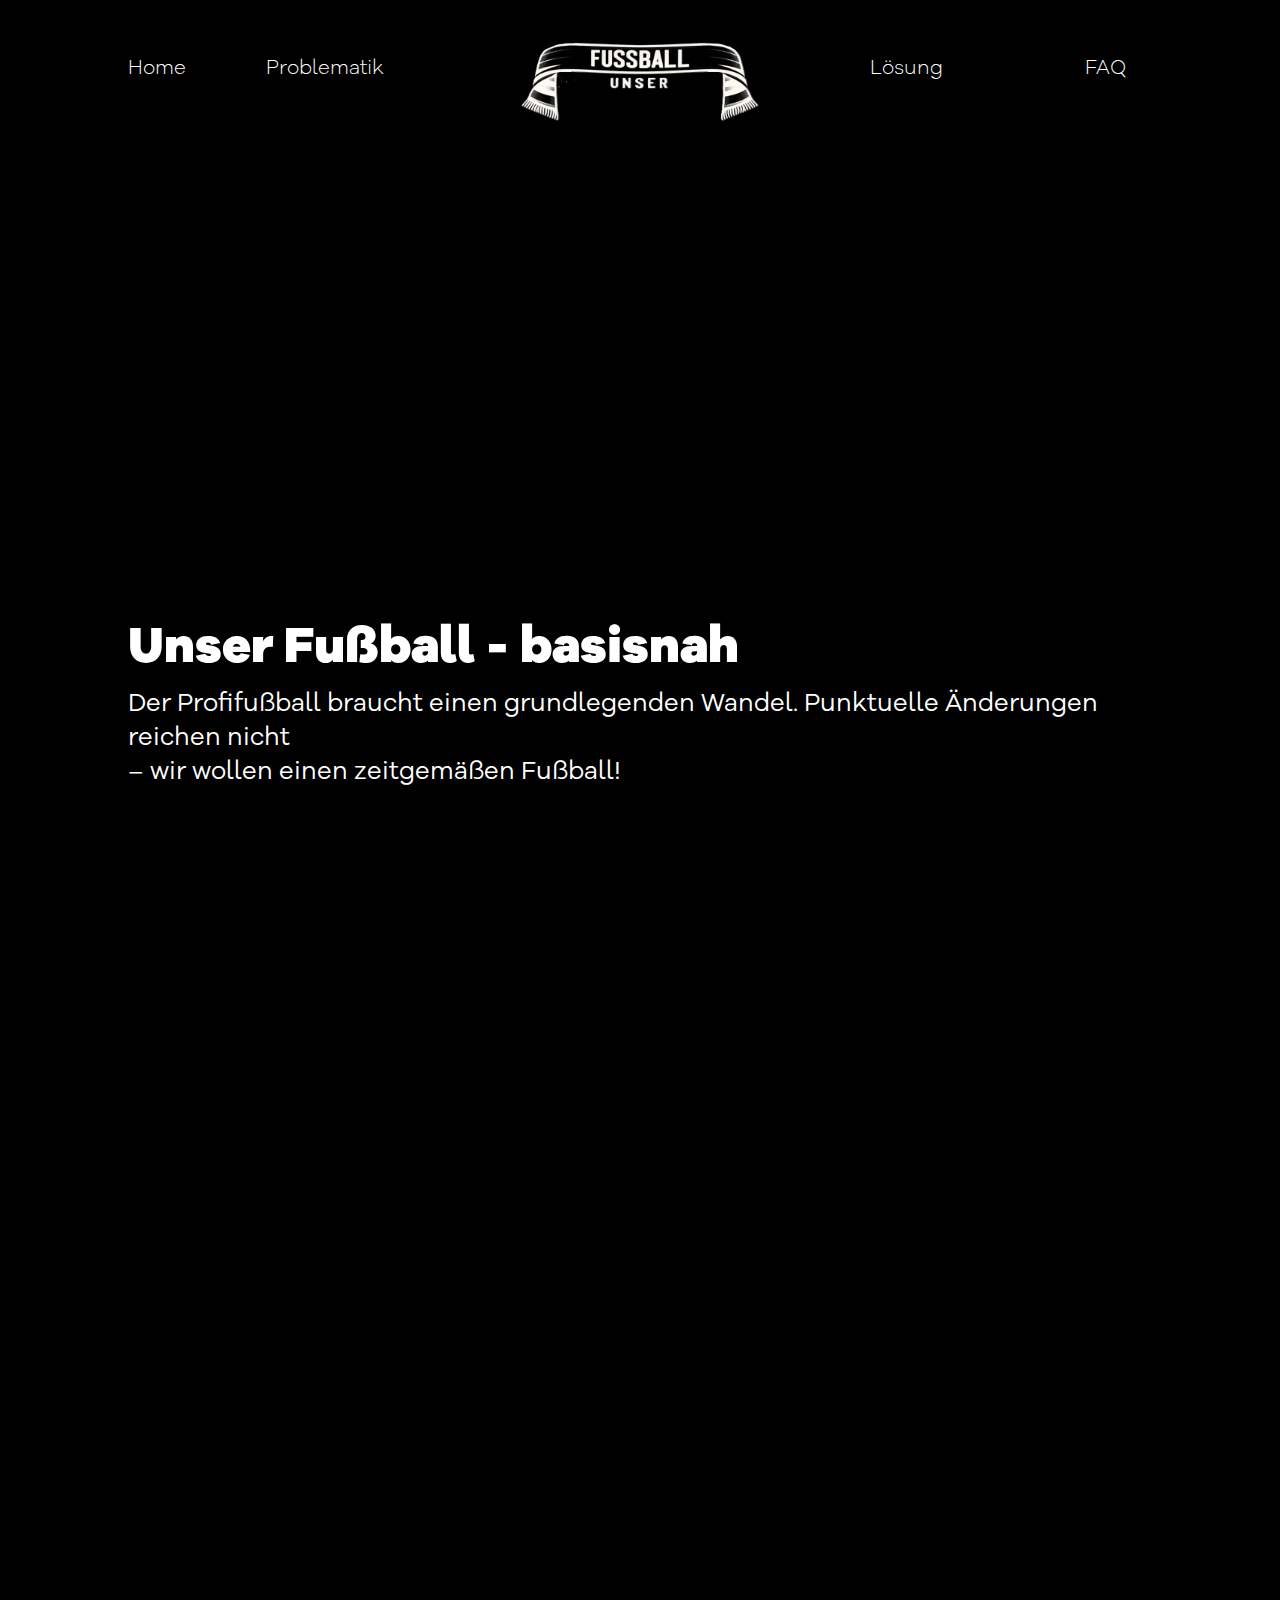
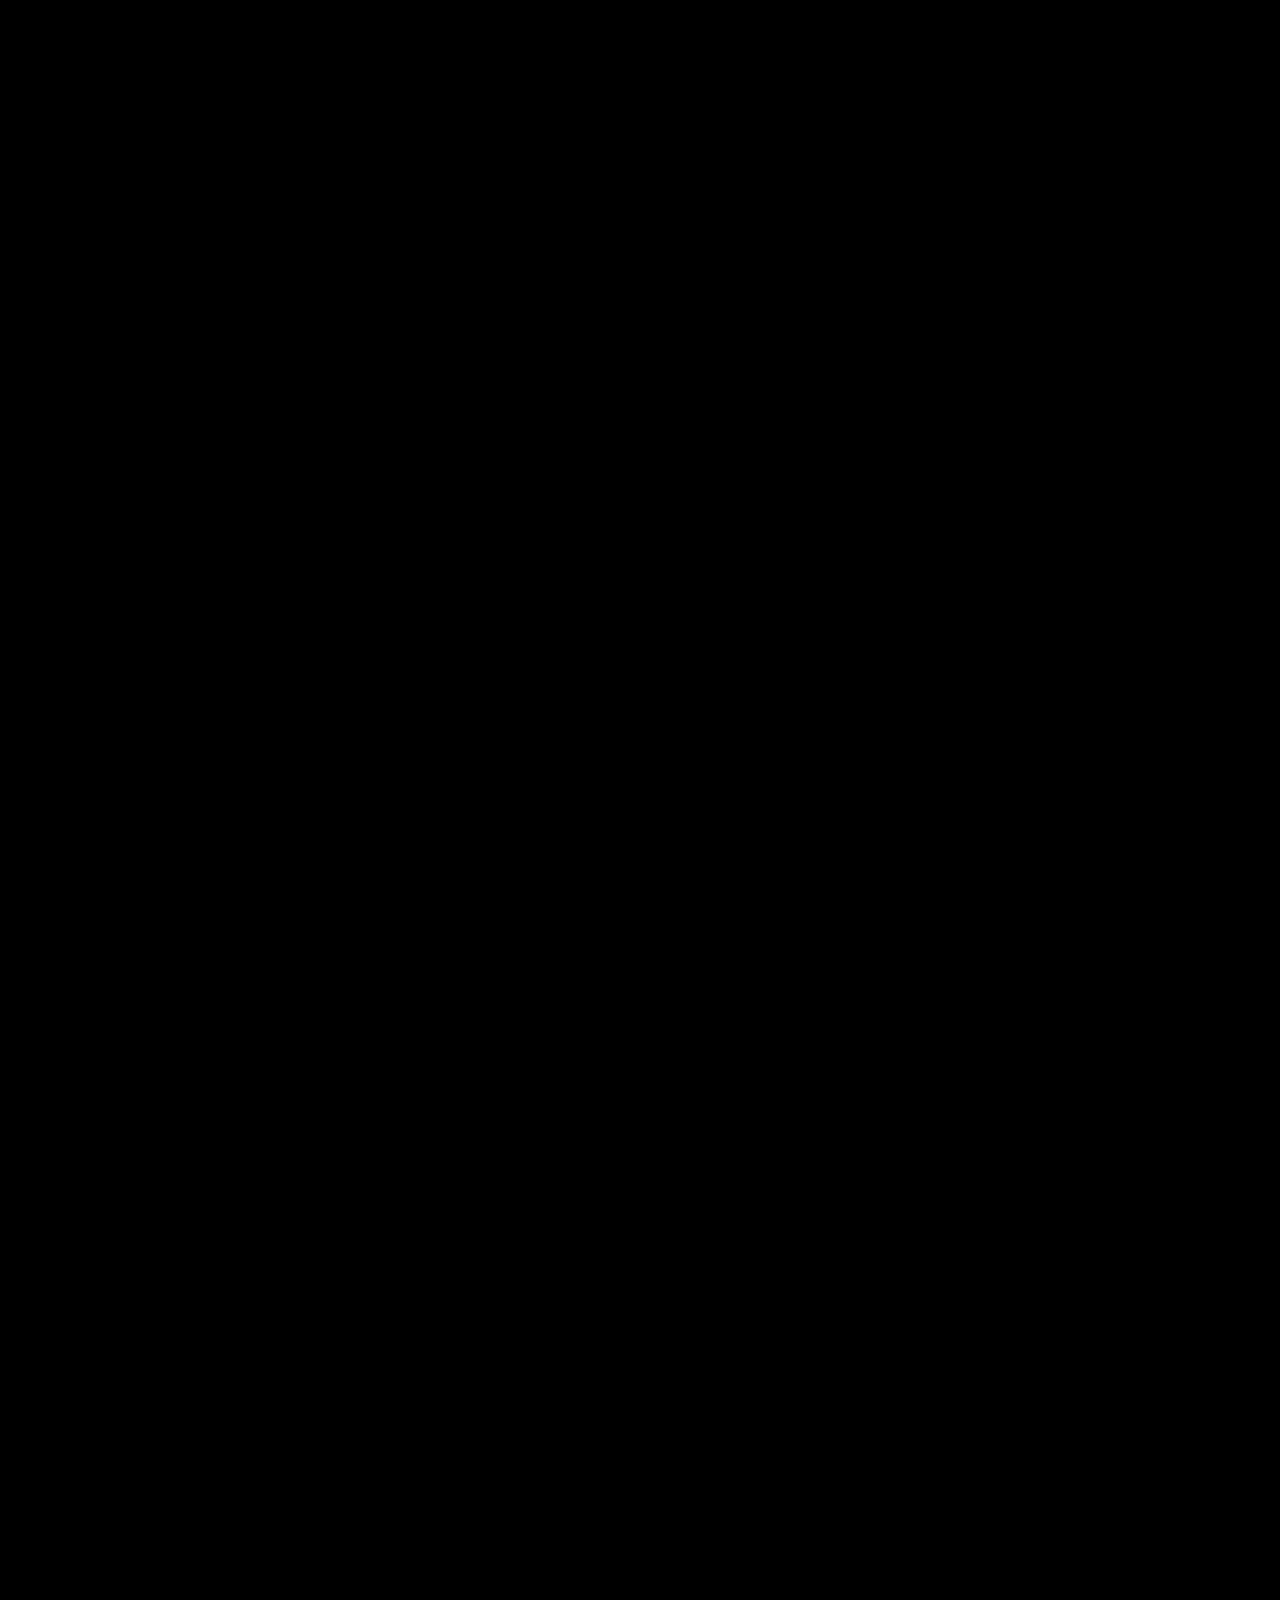
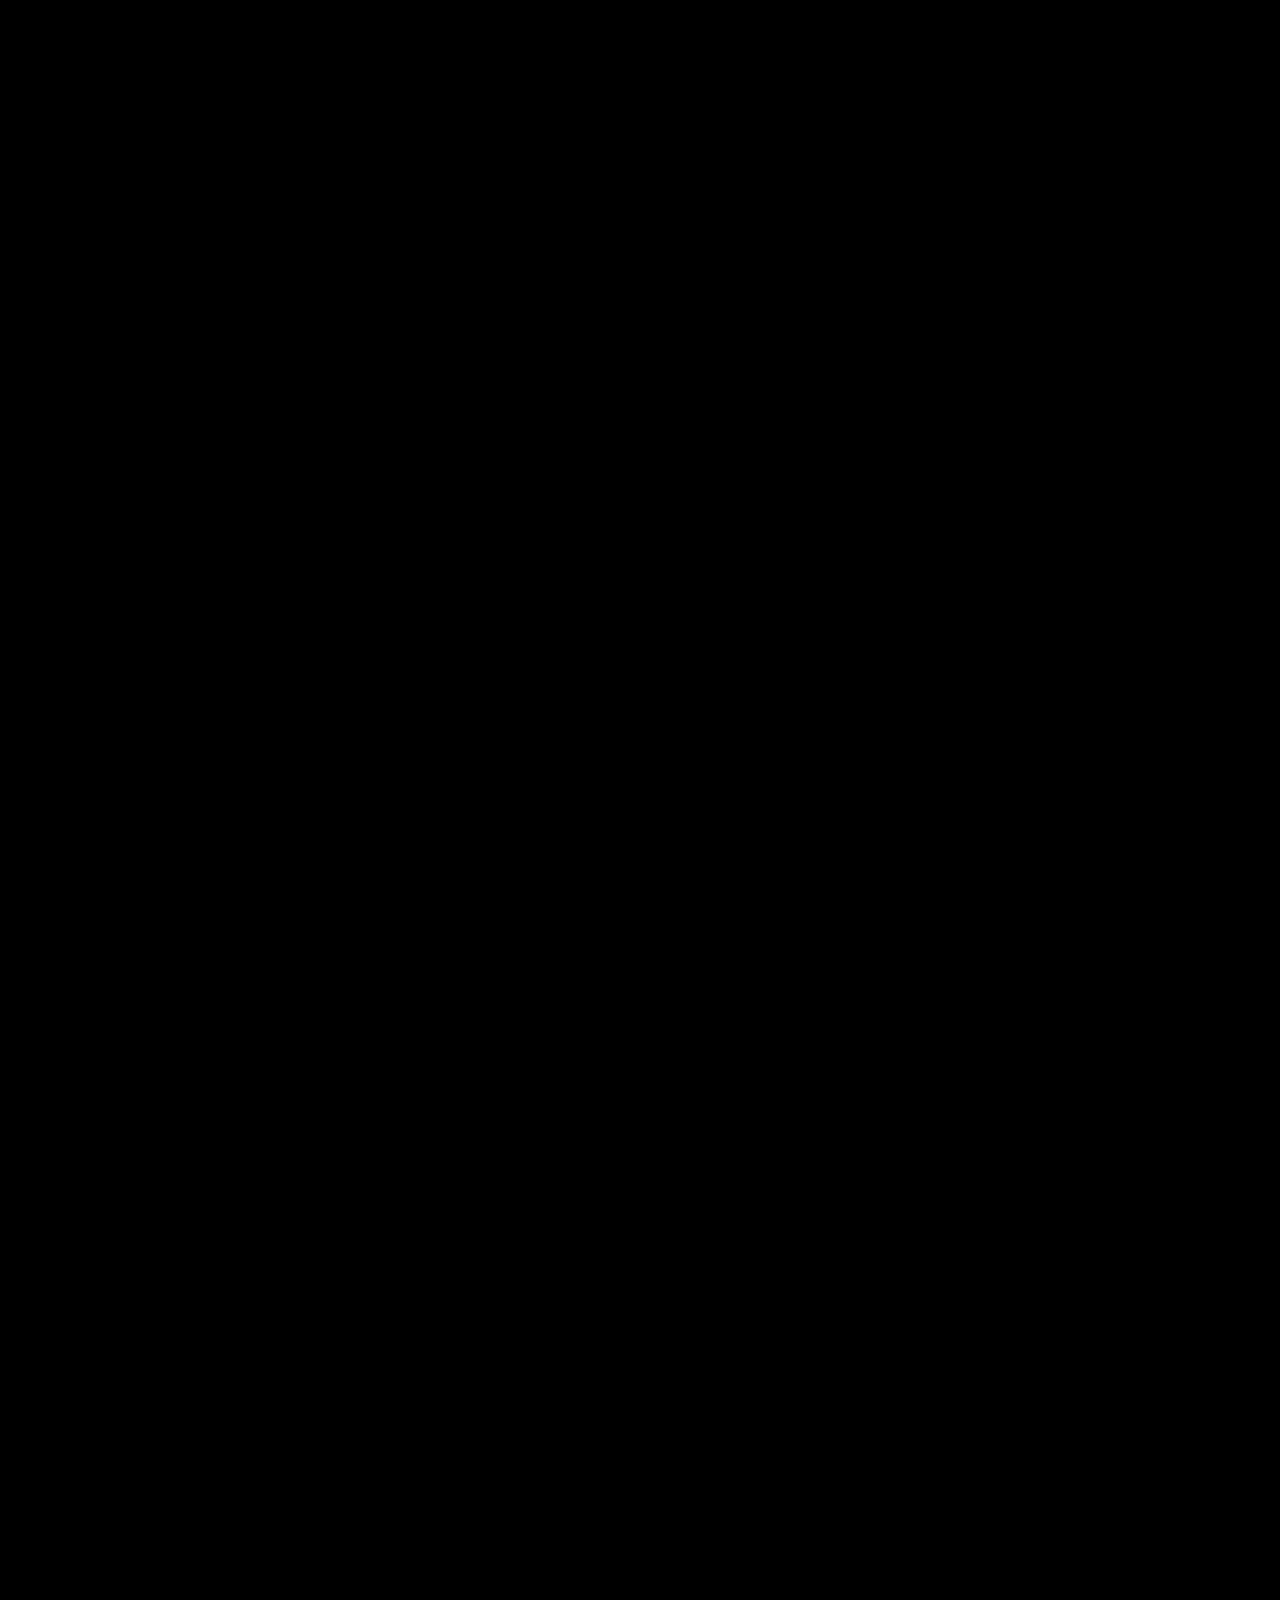
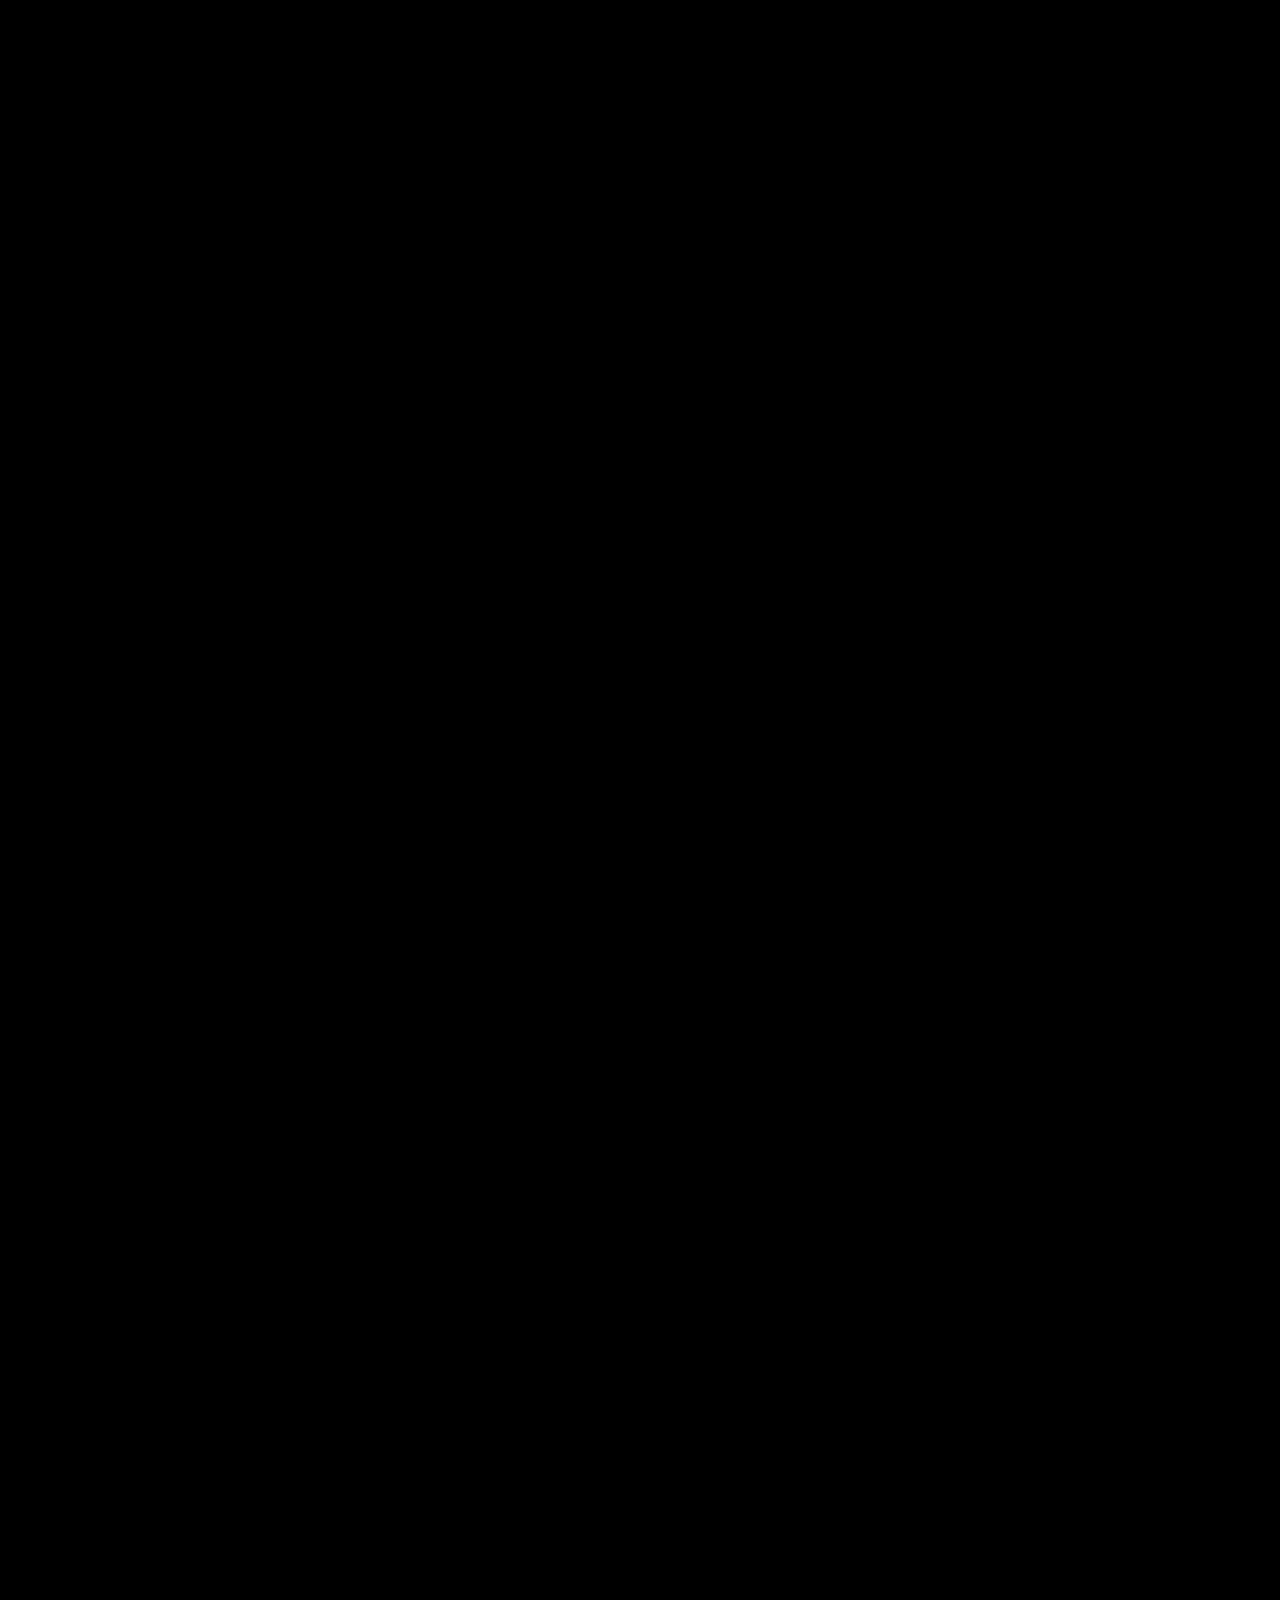
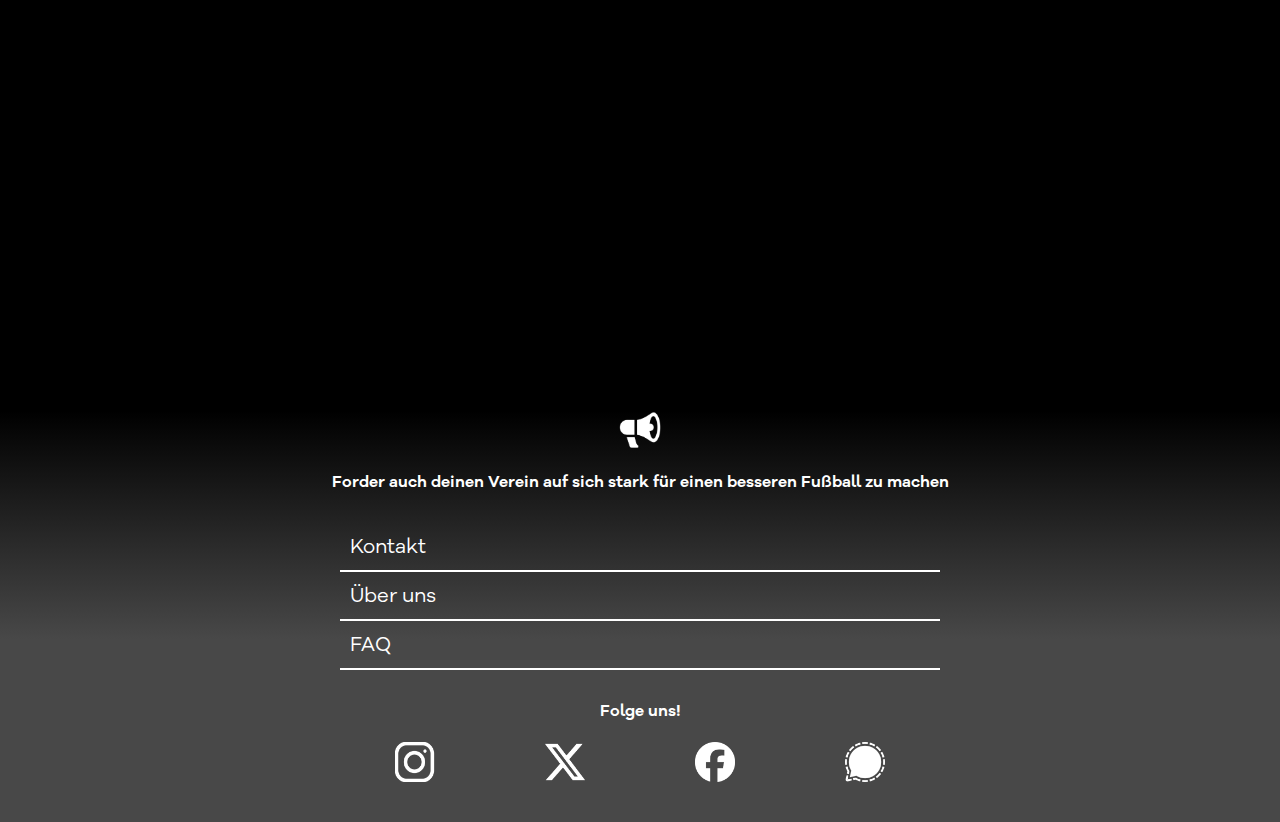
==== index.html @ f9c7e996 "wordcorrection" ====
<!DOCTYPE html>
<html lang="en">

<head>
    <meta charset="UTF-8">
    <meta name="viewport" content="width=device-width, initial-scale=1.0">
    <link rel="stylesheet" href="CSS/style.css">
    <link rel="stylesheet" href="CSS/TextStyle.css">
    <link rel="stylesheet" href="CSS/ImageStyle.css">
    <link rel="stylesheet" href="CSS/header.css">
    <link rel="stylesheet" href="CSS/footer.css">
    <link rel="stylesheet" href="CSS/font.css">

    <script src="script.js"></script>
    <title>Fußball Unser</title>
</head>

<body>


    <!--HEADER-->
    <section id="header">
        <div class="header-container">
            <!-- Linke Navigation -->
            <nav class="nav-left">
                <a href="#home">Home</a>
                <a href="#problematik">Problematik</a>
            </nav>

            <!-- Logo -->
            <img src="PNG/LogoSchal.png" class="logo">

            <!-- Rechte Navigation -->
            <nav class="nav-right">
                <a href="#losung">Lösung</a>
                <a href="#faq">FAQ</a>
            </nav>

            <!-- Hamburger-Menü -->
            <img src="PNG/Hamburger.png" class="hamburger" id="hamburger-icon">
        </div>
    </section>

    <!-- Overlay-Menü -->
    <div id="hamburger-menu">
        <div class="menu-content">
            <img src="PNG/CloseButton.png" class="close-menu" id="close-menu">
            <a href="#home">Home</a>
            <a href="#problematik">Problematik</a>
            <a href="#loesung">Lösung</a>
            <a href="#faq">FAQ</a>
        </div>
    </div>
    <!--HEADER-->

    <div class="video-background-container">
        <!-- Overlay-Inhalt -->
        <div class="overlay-content">
            <div class="head-container">
                <div class="header-head-text">
                    <p>Unser Fußball - <span id="animated-text">basisnah</span></p>
                </div>
                <div class="header-text">
                    <p>Der Profifußball braucht einen grundlegenden Wandel.
                        Punktuelle Änderungen reichen nicht
                        <br> – wir wollen einen zeitgemäßen Fußball!
                    </p>
                </div>
            </div>
        </div>
        <!-- Hintergrundvideo -->
        <video autoplay muted loop id="hochkant">
            <source src="https://github.com/Siggyyyyyyy/Fu-ball-Website/raw/refs/heads/main/video/VidHochkant.mp4">
            Ihr Browser unterstützt das Video-Tag nicht.
        </video>
        <video autoplay muted loop id="quer" style="display: none;">
            <source src="https://github.com/Siggyyyyyyy/Fu-ball-Website/raw/refs/heads/main/video/VidQuer.mp4">
            Ihr Browser unterstützt das Video-Tag nicht.
        </video>
        <!-- Linear Gradient Overlay -->
        <div class="video-gradient"></div>
    </div>

    <div class="space" style="padding-top: 200px">
    </div>

    <div class="statement-container">
        <div class="statements-header hidden">
            <p> Unser Fußball.... </p>
        </div>
        <div class="statement">

            <div class="statement-item hidden">
                <div class="image-container">
                    <img src="PNG/Fairness.png" class="textpic">
                </div>
                <div class="statement-headtext">
                    <p> Ein fairer Wettbewerb </p>
                </div>
                <div class="statement-text">
                    <p> Ein fairer Wettbewerb ist das Herzstück des Sports, doch er steht vor großen
                        Herausforderungen.
                        <br>Wie kann unser Fußball sportlich gerechter und ausgewogener gestaltet werden?
                    </p>
                </div>
            </div>
            <div class="statement-item hidden">
                <div class="image-container">
                    <img src="PNG/50+1.jpg" class="textpic">
                </div>
                <div class="statement-headtext">
                    <p> Demokratisch & wirtschaftlich nachhaltig </p>
                </div>
                <div class="statement-text">
                    <p> Der Fußball prägt unsere Gesellschaft wie kaum ein anderer Sport.
                        <br>Doch wird er seiner Verantwortung gerecht? </p>
                </div>
            </div>
            <div class="statement-item hidden">
                <div class="image-container">
                    <img src="PNG/HumanRights.jpg" class="textpic">
                </div>
                <div class="statement-headtext">
                    <p> Ein gesellschaftliches Vorbild </p>
                </div>
                <div class="statement-text">
                    <p> Unser Fußball muss nach außen positiven Werte und Moralvorstellungen vermitteln.
                        <br>Wie kann das glaubwürdig gelingen? </p>
                </div>
            </div>
            <div class="statement-item hidden">
                <div class="image-container">
                    <img src="PNG/Schaals.jpg" class="textpic">
                </div>
                <div class="statement-headtext">
                    <p> Lebt durch seine Fans </p>
                </div>
                <div class="statement-text">
                    <p> Ohne Fans verliert der Fußball seine Seele.
                        <br>Wie kann ihr Stellenwert gestärkt und geschützt werden? </p>
                </div>
            </div>
        </div>
    </div>

    <div class="space" style="padding-top: 200px">
    </div>

    <div class="problem-container">
        <div class="problem-header hidden">
            <p> Und sein Problem.... </p>
        </div>
        <div class="problem">
            <div class="problem-headtext hidden">
                <p> Ein unfaires Spiel </p>
            </div>
            <div class="problem-text hidden">
                <p> Faire Rahmenbedingungen sind essenziell für einen attraktiven Wettbewerb.
                    Doch die Kluft zwischen großen und kleinen Vereinen wird immer größer,
                    während gleichzeitig neue Probleme wie die wachsende Verbreitung von
                    <span class="tooltip">
                        <span class="bold" style="text-decoration: underline;">Multi-Club-Ownership </span>
                        <span class="tooltip-text">
                            Bei einem MCO besitzt ein Investor mehrere Fußballclubs.
                            Diese können auf der ganzen Welt verteilt sein,
                            gehören aber oft zu einem gemeinsamen Netzwerk oder
                            einer Unternehmensgruppe, bei dem Transfers,
                            Strategien und Ressourcen zentral gesteuert werden.
                            </span>
                    </span>
                    (MCO) oder Investoreneinstiegen den fairen Wettbewerb gefährden. <br>
                    Um den Wettbewerb gerechter und ausgeglichener zu gestalten,
                    sind tiefgreifende Veränderungen notwendig – sowohl auf nationaler
                    als auch auf europäischer Ebene.
                    Unser Fußball sollte sich durch eine gerechtere Verteilung der TV-Gelder,
                    die Einführung eines nationalen Financial Fairplays,
                    klare Grenzen für den Einfluss von Investoren und strenge Regulierungen
                    gegen Multi-Club-Ownership auszeichnen.
                </p>
            </div>

            <div class="problem-image-container hidden">
                <img src="PNG/unfairesspiel.jpg" class="problem-image">
            </div>

            <div class="space" style="padding-top: 200px">
            </div>

            <div class="problem-headtext hidden">
                <p> Verantwortungslosigkeit statt Vorbild </p>
            </div>
            <div class="problem-text hidden">
                <p> Mit seiner enormen Strahlkraft trägt der Fußball eine große gesellschaftliche
                    Verantwortung – eine Verantwortung, die er in der Vergangenheit oft vernachlässigt hat. <br>
                    Unser Fußball sollte sich aktiv für Menschenrechte und Vielfalt einsetzen,
                    Diskriminierung in jeder Form bekämpfen und eine Umgebung schaffen,
                    in der Respekt und Gleichberechtigung gelebt werden. <br>
                    Gleichzeitig sollte Korruption konsequent bekämpft werden, um beispielsweise Tuniervergaben in menschenrechtsfeindlichen Ländern zu verhinden.
                    <br>Als gesellschaftliches Vorbild muss unser Fußball nachhaltig und glaubwürdig diesen Themen begegenen.
                    </p>
            </div>

            <div class="problem-image-container-reverse hidden">
                <img src="PNG/Einlaufkind-Werder_reference.jpg" class="problem-image-reverse">
            </div>

            <div class="space" style="padding-top: 200px">
            </div>

            <div class="problem-headtext hidden">
                <p> Fehlende Weitsicht </p>
            </div>
            <div class="problem-text hidden">
                <p>
                    Kurzfristiges Denken und unverantwortliches Wirtschaften müssen der Vergangenheit angehören.
                    Der Fußball muss sich zukunftsfähig aufstellen, mit eingetragenen Vereinen als Basis
                    und demokratisch-transparenten Entscheidungsprozessen. Dank der
                    <span class="tooltip">
                        <span class="bold" style="text-decoration: underline;">50+1-Regel</span>
                        <span class="tooltip-text">
                            Wenn ein Fußballverein seine Profiabteilung ausgliedert und Anteile daran erworben werden können, 
                            müssen laut Satzung von DFB und DFL mindestens 50 Prozent plus ein Stimmenanteil beim Mutterverein bleiben. 
                            Damit soll sichergestellt werden, dass die Vereinsmitglieder die Entscheidungsgewalt behalten 
                            und nicht vereinsfremde Investoren.
                        </span>
                    </span>
                    bleiben die Vereine in den Händen ihrer Mitglieder. Sie ist der Grundstein eines mitgliederbasierten Fußballs 
                    und darf unter keinen Umständen fallen.<br>
                    Ein nachhaltiges Wirtschaften, das auf langfristige Stabilität
                    ausgelegt ist, sowie der Aufbau von Rücklagen müssen fester Bestandteil der
                    Lizenzierungsverfahren sein, um finanzielle Sicherheit in allen Ligen zu gewährleisten.
                    <br>Vereine wie der SC Freiburg zeigen, dass sportlicher Erfolg und verantwortungsvolles Handeln Hand in Hand gehen können.
                    Auf der anderen Seite zeugen Abstiege einstiger Größen wie dem HSV, Hertha BSC und 1860 München davon, 
                    dass Investoreneinstige meist nicht nachhaltig sind. Hier steht der kurzfristige Profit über allem.

                </p>
            </div>

            <div class="problem-image-container hidden">
                <img src="PNG/fehlendeweitsichtt.jpg" class="problem-image">
            </div>

            <div class="space" style="padding-top: 200px">
            </div>

            <div class="problem-headtext hidden">
                <p> Fußball ohne Seele </p>
            </div>
            <div class="problem-text hidden">
                <p> Statt Zuschauer und Fans als passive Konsumenten zu behandeln,
                    die nur das „Produkt Profifußball“ finanzieren sollen,
                    muss der Fußball ihre zentrale Rolle anerkennen. <br> Fans sind das Herzstück des Sports –
                    sie verleihen ihm seine gesellschaftliche Bedeutung und machen ihn zu einem einzigartigen
                    Erlebnis. Unser Fußball muss daher eine lebendige, selbstorganisierte Fankultur fördern
                    und ihre Interessen durch verbindliche Beteiligungsprozesse integrieren.
                    Dazu gehören 
                    <span class="tooltip">
                    <span class="bold" style="text-decoration: underline;">sozialverträgliche Ticketpreise</span>
                    <span class="tooltip-text">
                        Hohe Preise schließen junge Fans, Familien und finanzschwache Personen aus. 
                        Fußball muss jedoch für alle zugänglich sein – unabhängig von Einkommen oder sozialem Status.
                        Sozialverträgliche Ticketpreise sind eine Voraussetzung für volle, laute und bunte Stadien.
                    </span>
                </span>
                    , inklusive Stadien und 
                    <span class="tooltip">
                        <span class="bold" style="text-decoration: underline;">fangerechte Anstoßzeiten</span>
                        <span class="tooltip-text">
                            Bei einer schlechten Terminierung von Spielen treten Faninteressen und fangerechte Anstoßzeiten völlig in den Hintergrund. 
                            Der Stadionbesucher darf nicht hinter den TV-Zuschauer gestellt werden. Alltagsgerechte Anstoßzeiten
                            stellen sicher, dass Fans ihren Verein bei Heim- oder Auswärtsspielen immer unterstützen können, auch ohne sich einen Tag freinehmen zu müssen.
                        </span>
                    </span>
                    Ohne die Leidenschaft und aktive Mitgestaltung der Fans verliert der Profifußball
                    nicht nur seine Seele, sondern auch seinen sozialen Wert.
                    Nach außen mit eine tollen Stadionatmosphären zu werben, aber gleichzeitig Faninteressen mit Füßen zu treten, 
                    zeugt von einer ausgeprägten Doppelmoral.
                 </p>
            </div>

            <div class="problem-image-container-reverse hidden">
                <img src="PNG/fußballohneseele.jpg" class="problem-image-reverse">
            </div>

        </div>
    </div>

    <div class="space" style="padding-top: 300px">
    </div>

    <div class="container" id="calltoaction">
        <div class="description hidden">
            <p>Der Fußball braucht Veränderung – Vereine und Verbände müssen jetzt handeln. 
                Die Zukunft des Fußballs muss dringend neu gestaltet werden
                
                <br><br>– basisnah, nachhaltig und zeitgemäß.
            </p>
        </div>
        <div class="buttonbackground hidden">
            <button id="action-button">
                <a class="description">Werde jetzt Teil der Bewegung!</a>
            </button>
        </div>
    </div>

    <div class="space" style="padding-top: 200px">
    </div>

    <div class="fan-statement hidden">
        <div class="quote-content">
            <p class="quote">"Fußball ist für die Fans, nicht für Investoren. Wir stehen zusammen für unsere Werte!Fußball ist für die Fans, 
                nicht für Investoren. Wir stehen zusammen für unsere Werte!Fußball ist für die Fans, nicht für Investoren. Wir stehen zusammen 
                für unsere Werte!Fußball ist für die Fans, nicht für Investoren. Wir stehen zusammen für unsere Werte!"</p>
            <div class="fan-info">
                <img src="PNG/helen-breit.jpg" alt="Foto der Fanvertreterin" class="fan-photo">
                <div class="fan-details">
                    <p class="fan-name">Dr. Helen Breit</p>
                    <p class="fan-role">Fanvertreterin</p>
                </div>
            </div>
        </div>
    </div>
    
    <div class="space" style="padding-top: 150px">
    </div>

    <!--FOOTER-->
    <section id="footer">
        <div class="footer-container">
            <div class="footer-message">

                <img src="PNG/Megaphon.png" alt="Megaphone Icon" class="footer-icon">
                <p>Forder auch deinen Verein auf sich stark für einen besseren Fußball zu machen</p>
            </div>
            <div class="footer-links">
                <p href="#Kontakt">Kontakt</p>
                <hr>
                <p href="#Über uns">Über uns</p>
                <hr>
                <p href="#FAQ">FAQ</p>
                <hr>
            </div>
            <div class="footer-social">
                <p>Folge uns!</p>
                <div class="social-icons">
                    <img src="PNG/Instagram.png" alt="Instagram">
                    <img src="PNG/X.png" alt="Twitter">
                    <img src="PNG/Facebook.png" alt="Facebook">
                    <img src="PNG/Signal.png" alt="Signal">
                </div>
            </div>
        </div>
    </section>
    <!--FOOTER-->

</body>

</html>
---- CSS/style.css ----
* {
    box-sizing: border-box;
    margin: 0;
    padding: 0;
}

body {
    font-family: 'Galano', sans-serif;
    color: white;
    background-color: black;
    overflow-x: hidden;
}

.video-background-container {
    position: relative;
    display: flex;
    flex-direction: column; /* Vertikalel ausgerichtet */
    justify-content: flex-end;
    width: 100%;
    height: 90vh;
    overflow: hidden;
    /*border: 1px solid red;*/
    margin-top: 0px;
}

.video-background-container::before {
    content: "";
    position: absolute;
    top: 0;
    left: 0;
    width: 100%;
    height: 100%;
    background:
        linear-gradient(rgb(0, 0, 0) 22%, rgba(0, 0, 0, 0) 70%),
        linear-gradient(rgba(0, 0, 0, 0) 60%, rgba(0, 0, 0, 1) 80%);
    z-index: 1;
    /* Stellt sicher, dass der Verlauf über dem Video liegt */
    pointer-events: none;
    /* Macht das Pseudo-Element nicht anklickbar */
}

.video-background-container video {
    position: absolute;
    top: 50%;
    left: 50%;
    width: 100%;
    height: auto;
    transform: translate(-50%, -50%);
}

.overlay-content {
    width: 80%;
    position: relative;
    left: 50%;
    transform: translateX(-50%);
    z-index: 1;
    color: white;
    padding-bottom: rem;
}

.statement {
    display: flex;
    flex-direction: column;
}

/* pop-up-elemente */
.hidden {
    opacity: 0;
    transform: translateY(50px);
    transition: opacity 0.6s ease-out, transform 0.6s ease-out;
}

/* pop-up-elemente */
.show {
    opacity: 1;
    transform: translateY(0);
}

.container {
    width: 100%;
    margin-left: auto;
    margin-right: auto;
    padding-left: 0.5rem;
    padding-right: 0.5rem;
}


#calltoaction {
    display: flex;
    flex-direction: column;
    align-items: center;
    justify-content: center;
    text-align: center;
    padding: 20px;
    position: relative;
}

.buttonbackground {
    background-color: white;
    width: 100vw;
    height: 100px;
    display: flex;
    justify-content: center;
    align-items: center;
    margin: 0;
    position: relative;
    left: 0;
}

#action-button {
    cursor: pointer;
    transition: transform 0.2s ease;
}

#calltoaction button {
    padding: 10px 20px;
    background-color: rgb(255, 255, 255);
    border: 3px solid rgb(0, 0, 0);
    color: rgb(0, 0, 0);
    cursor: pointer;
    transition: all 0.3s ease;
    font-family: "Galano", sans-serif;
    margin: 0 auto;
}

#calltoaction button a {
    font-weight: 400;
}

#calltoaction button:hover {
    background-color: rgb(0, 0, 0);
    color: rgb(255, 255, 255);
}

#calltoaction .description {
    max-width: 600px;
    margin-bottom: 20px;
    text-align: center;
}

.fan-statement {
    background-color: #000000; /* Heller Hintergrund */
    border: 3px solid #ffffff; /* Grauer Rand */
    padding: 20px;
    border-radius: 8px;
    box-shadow: 0 4px 6px rgba(0, 0, 0, 0.1); /* Schatten für Tiefe */
    width: 67%;
    max-width: 785px;
    margin: 20px auto;
    font-family: Arial, sans-serif;
}

.quote {
    font-size: 18px;
    font-style: italic;
    margin-bottom: 20px;
    color: #afafaf;
}

.fan-info {
    display: flex;
    align-items: center;
}

.fan-photo {
    width: 80px;
    height: 80px;
    border-radius: 50%; /* kreisausschnitt */
    object-fit: cover;
    margin-right: 15px;
    border: 2px solid #ddd;
}

.fan-details {
    display: flex;
    flex-direction: column;
    justify-content: center;
}

.fan-name {
    font-weight: bold;
    font-size: 1rem;
    color: #484848;
}

.fan-role {
    font-size: 0.9rem;
    color: #333;
}




/* xs */
@media (min-width: 475px) {

    .video-background-container::before {
        background:
            linear-gradient(rgb(0, 0, 0) 12%, rgba(0, 0, 0, 0) 70%),
            linear-gradient(rgba(0, 0, 0, 0) 60%, rgb(0, 0, 0) 80%);
    }

    .video-background-container {
        margin-top: 20px;
    }

    .overlay-content {
        padding-bottom: 11rem;
    }
}

/* sm */
@media (min-width: 640px) {

    .video-background-container::before {
        background:
            linear-gradient(rgb(0, 0, 0) 12%, rgba(0, 0, 0, 0) 70%),
            linear-gradient(rgba(0, 0, 0, 0) 60%, rgb(0, 0, 0) 100%);
    }

    .overlay-content {
        padding-bottom: 2rem;
    }
}

/* md */
@media (min-width: 768px) {}

/* lg */
@media (min-width: 1024px) {
    .statement {
        flex-wrap: wrap;
        /* elemente umbrechen lassen */
        flex-direction: row;
        /* in einer Reihe */
        justify-content: center;
    }

    .statement-item {
        width: calc(50% - 3rem);
        /* zwei bilder pro reihe mit abstand */
        margin-left: -1rem;
        margin-right: -1rem;
    }



}

/* xl */
@media (min-width: 1280px) {

    #quer {
        display: block !important;
    }

    #hochkant {
        display: none !important;
    }

}

/* xxl */
@media (min-width: 1536px) {}
---- CSS/TextStyle.css ----
.header-head-text {
    font-size: 34px;
    margin-top: 20px;
    margin-bottom: 10px;
    font-weight: 600;
    line-height: 1.2;
}

.header-text {
    font-size: 15px;
    font-weight: 200;
    padding-bottom: 10px;
}

.statements-header {
    font-size: 26px;
    text-align: center;
    font-weight: 400;
}

.statement-headtext {
    font-size: 17px;
    width: 80%;
    padding-bottom: 5px;
    margin-left: auto;
    margin-right: auto;
    font-weight: 400;
}

.statement-text {
    font-size: 13px;
    width: 80%;
    margin-left: auto;
    margin-right: auto;
    font-weight: 100;
    margin-bottom: 20px;
}

.problem-header {
    font-size: 26px;
    text-align: center;
    font-weight: 400;
    padding-bottom: 20px;
}

.problem-headtext {
    width: 80%;
    padding-top: 30px;
    padding-bottom: 15px;
    margin-left: auto;
    margin-right: auto;
    font-weight: 400;
    font-size: 18px;
    max-width: 900px;
}

.problem-text {
    width: 67%;
    margin-left: auto;
    margin-right: auto;
    font-weight: 100;
    font-size: 13px;
    margin-bottom: 20px;
    max-width: 785px;
}

.tooltip {
    position: relative;
    display: inline-block;
    cursor: pointer;
}

.tooltip-text {
    visibility: hidden;
    width: 200px;
    background-color: rgba(72, 72, 72, 1);
    color: #fff;
    text-align: center;
    padding: 8px;
    border-radius: 5px;
    position: absolute;
    z-index: 1;
    bottom: 120%;
    /* über dem wort / top wäre drunter */
    left: 50%;
    transform: translateX(-50%);
    opacity: 0;
    transition: opacity 0.5s;
    font-size: 0.9rem;
}

.tooltip:hover .tooltip-text {
    visibility: visible;
    opacity: 1;
}

.bold {
    font-weight: 400;
}

.description {
    font-size: 13px;
    width: 80%;
    font-weight: 200;
    max-width: 600px;
    margin-bottom: 20px;
}

#animated-text {
    display: inline-block;
    transition: opacity 0.5s ease-in-out;
}

.hiddenwordswitch {
    opacity: 0;
}




/* xs */
@media (min-width: 475px) {

    .header-text {
        font-size: 17px;
    }

    .header-head-text {
        font-size: 40px;
    }

    .statements-header {
        font-size: 28px;
    }

    .statement-headtext {
        font-size: 18px;
    }

    .statement-text {
        font-size: 14px;
    }

    .problem-header {
        font-size: 28px;
    }

    .problem-text {
        font-size: 14px;
    }

    .problem-headtext {
        font-size: 20px;
    }

    .tooltip-text {
        width: 250px;
    }

    .description {
        font-size: 14px;
    }
}

/* sm */
@media (min-width: 640px) {

    .header-text {
        font-size: 20px;
    }

    .header-head-text {
        font-size: 45px;
    }

    .statements-header {
        font-size: 30px;
    }

    .statement-headtext {
        font-size: 19px;
    }

    .statement-text {
        font-size: 15px;
    }

    .problem-header {
        font-size: 30px;
    }

    .problem-text {
        font-size: 16px;
    }

    .problem-headtext {
        font-size: 22px;
    }

    .tooltip-text {
        width: 300px;
    }

    .description {
        font-size: 16px;
    }
}

/* md */
@media (min-width: 768px) {

    .header-text {
        font-size: 22px;
    }

    .header-head-text {
        font-size: 48px;
    }

    .statements-header {
        font-size: 35px;
    }

    .statement-headtext {
        font-size: 25px;
    }

    .statement-text {
        font-size: 20px;
    }

    .problem-header {
        font-size: 35px;
    }

    .problem-text {
        font-size: 20px;
    }

    .problem-headtext {
        font-size: 26px;
    }

    .tooltip-text {
        width: 350px;
        font-size: 1.2rem;
    }

    .description {
        font-size: 20px;
    }
}

/* lg */
@media (min-width: 1024px) {

    .header-text {
        font-size: 25px;
    }

    .header-head-text {
        font-size: 50px;
    }

    .statements-header {
        font-size: 40px;
    }

    .statement-headtext {
        font-size: 25px;
    }

    .statement-text {
        font-size: 20px;
    }

    .problem-header {
        font-size: 40px;
    }

    .problem-text {
        font-size: 20px;
    }

    .problem-headtext {
        font-size: 26px;
    }

    .tooltip-text {
        width: 400px;
        font-size: 1.2rem;
    }

    .description {
        font-size: 20px;
    }

}

/* xl */
@media (min-width: 1280px) {

    .tooltip-text {
        width: 450px;
    }
}

/* xxl */
@media (min-width: 1536px) {

    .tooltip-text {
        width: 500px;
    }
}
---- CSS/ImageStyle.css ----
.textpic {
    padding-top: 20px;
    padding-bottom: 10px;
    width: 100%;
    height: auto;
    object-fit: cover;
    object-position: center;
    transition: transform 0.3s ease;
}


.textpic:hover {
    transform: scale(1.1);
}

.textpic {
    padding-top: 20px;
    padding-bottom: 10px;
    width: 100%;
    height: auto;
    object-fit: cover;
    object-position: center;
    transition: transform 1s ease; /* Smooth-Zoom-Effekt */
}

.image-container:hover .textpic {
    transform: scale(1.1); /* Heranzoomen beim Hover */
}

.image-container {
    padding-top: 30px;
    padding-bottom: 10px;
    width: 80%;
    height: auto;
    overflow: hidden;
    position: relative;
    left: 50%;
    transform: translateX(-50%);
}

.image-container::before {
    content: "";
    position: absolute;
    top: 0;
    left: 0;
    width: 100%;
    height: 100%;
    pointer-events: none; /* Hover-Interaktion mit dem Bild ermöglichen */
    background: linear-gradient(rgba(255, 255, 255, 0) 50%, rgb(0, 0, 0) 100%);
    /* linear gradient von oben nach unten
       linear-gradient(rgba(0, 0, 0, 0) 80%, rgba(0, 0, 0, 1) 100%); 


.video-container {
    padding-top: 30px;
    width: 100vw;
    height: max-content;
    overflow: hidden;
    position: relative;
    left: 50%;
    transform: translateX(-50%);
}

.video-container video {
    width: 100%;
    height: auto;
    display: block;
}

#protest::before {
    content: "";
    position: absolute;
    top: 0;
    left: 0;
    width: 100%;
    height: 100%;
    background:
        linear-gradient(rgb(0, 0, 0) 12%, rgba(255, 255, 255, 0) 70%);
    /* linear gradient von oben nach unten
    linear-gradient(rgba(0, 0, 0, 0) 80%, rgba(0, 0, 0, 1) 100%);  linear gradient von unten nach oben*/
    z-index: 1;
}

.problem-image-container {
    width: 100%;
    overflow: hidden; /* Damit das Bild nicht aus dem Container "ausschwappt" */
    display: flex; /* Flexbox-Layout */
    justify-content: center; /* Zentriert den Inhalt horizontal */
}

.problem-image {
    width: 110vw; /* Bild füllt die Breite der Webseite */
    height: auto; /* Höhe passt sich an die Breite an */
    max-width: none; /* Maximale Breite des Bildes */
    max-height: none; /* Maximale Höhe des Bildes */
    object-fit: cover; /* Das Bild wird zugeschnitten, um die Fläche zu füllen */
    filter: grayscale(100%); /* Schwarzweiß-Filter */
    animation: floatEffect 20s ease-in-out infinite; /* Bewegung */
}

@keyframes floatEffect {
    0% {
        transform: translateX(0); /* Ausgangsposition */
    }
    25% {
        transform: translateX(-20px); /* Bewegung nach oben */
    }
    50% {
        transform: translateX(0px); /* Zurück zur Ausgangsposition */
    }
    75% {
        transform: translateX(20px); /* Zurück zur Ausgangsposition */
    }
    100% {
        transform: translateX(0px); /* Zurück zur Ausgangsposition */
    }
}

.problem-image-container-reverse {
    width: 100%;
    overflow: hidden; /* Damit das Bild nicht aus dem Container "ausschwappt" */
    display: flex; /* Flexbox-Layout */
    justify-content: center; /* Zentriert den Inhalt horizontal */
}

.problem-image-reverse {
    width: 110vw; /* Bild füllt die Breite der Webseite */
    height: auto; /* Höhe passt sich an die Breite an */
    max-width: none; /* Maximale Breite des Bildes */
    max-height: none; /* Maximale Höhe des Bildes */
    object-fit: cover; /* Das Bild wird zugeschnitten, um die Fläche zu füllen */
    filter: grayscale(100%); /* Schwarzweiß-Filter */
    animation: floatEffectReverse 20s ease-in-out infinite; /* Bewegung */
}

@keyframes floatEffectReverse {
    0% {
        transform: translateX(0); /* Ausgangsposition */
    }
    25% {
        transform: translateX(20px); /* Bewegung nach oben */
    }
    50% {
        transform: translateX(0px); /* Zurück zur Ausgangsposition */
    }
    75% {
        transform: translateX(-20px); /* Zurück zur Ausgangsposition */
    }
    100% {
        transform: translateX(0px); /* Zurück zur Ausgangsposition */
    }
}



/* xs */
@media (min-width: 475px) {}

/* sm */
@media (min-width: 640px) {}

/* md */
@media (min-width: 785px) {

    .problem-image {
        width: 67%;
        max-width: 785px;
        max-height: 250px;
    }

    .problem-image-reverse {
        width: 67%;
        max-width: 785px;
        max-height: 250px;
    }

}

/* lg */
@media (min-width: 1024px) {}

/* xl */
@media (min-width: 1280px) {}

/* xxl */
@media (min-width: 1536px) {}
---- CSS/header.css ----
#header {
    position: absolute;
    top: 0;
    left: 0;
    width: 100%;
    z-index: 3;
    background: none;
}

.header-container {
    width: 100%;
    margin-left: auto;
    margin-right: auto;
    padding-left: 0.5rem;
    padding-right: 0.5rem;
    display: flex;
    justify-content: center;
    /* zentriert das logo (big problem) */
    align-items: center;
    position: relative;
}

.logo {
    width:200px;
    margin-top: 30px;
    height: auto;
}

.hamburger {
    position: absolute;
    top: 50px;
    right: 10px;
    width: 40px;
    height: auto;
    margin-right: 20px;
    cursor: pointer;
    display: block;
}

.menu-content .close-menu {
    position: absolute;
    top: 50px;
    right: 10px;
    width: 35px;
    height: auto;
    margin-right: 20px;
    margin-top: 0px;
    cursor: pointer;
}

.nav-left,
.nav-right {
    display: none;
}

#hamburger-menu {
    position: fixed;
    top: 0;
    right: -100%;
    /* außerhalb des bildschirms */
    width: 100%;
    height: 100%;
    background: #484848;
    display: flex;
    padding-top: 10px;
    flex-direction: column;
    justify-content: center;
    align-items: center;
    z-index: 1000;
    transition: right 1s ease-in-out;
    overflow: hidden;
}

.menu-content {
    position: absolute;
    top: 0;
    width: 100%;
    padding-top: 100px;

}

.menu-content a {
    text-decoration: none;
    color: white;
    font-size: 2em;
    font-weight: 200;
    padding-left: 10%;
    margin: 3rem 0;
    display: block;
    text-align: left;
}

#hamburger-menu.active {
    right: 0;
    /* menü auf bildschirm schieben */
}

#hamburger-menu .menu-content a:hover {
    text-decoration: underline; /* Beim Hovern unterstreichen */
}

body.no-scroll {
    overflow: hidden;
    /* scrollen wird deaktiviert */
}

/* xs */
@media (min-width: 475px) {

    .logo {
        width: 220px;
    }

    .hamburger{
        width: 50px;
    }

    .menu-content .close-menu {
        width: 45px;
    }
}

/* sm */
@media (min-width: 640px) {

    .logo {
        width: 240px;
    }

    .hamburger{
        width: 60px;
    }

    .menu-content .close-menu {
        width: 55px;
    }
}

/* md */
@media (min-width: 768px) {}

/* lg */
@media (min-width: 1024px) {
    .hamburger {
        display: none;
        /* deaktiviert hamburger */
    }

    .nav-left,
    .nav-right {
        display: flex;
        justify-content: space-between;
        flex-grow: 1;
        position: absolute;
        width: 20%;
    }

    .nav-left {
        left: 10%;
        gap: 50px;
    }

    .nav-right {
        right: 12%;
    }

    .nav-left a,
    .nav-right a {
        text-decoration: none;
        color: rgb(255, 255, 255);
        font-size: 20px;
        font-weight: 100;
        transition: color 0.3s ease;
    }

    .nav-left a:hover,
    .nav-right a:hover {
        text-decoration: underline;
    }

}

/* xl */
@media (min-width: 1280px) {}

/* xxl */
@media (min-width: 1536px) {}
---- CSS/footer.css ----
#footer {
    background: linear-gradient(rgba(72, 72, 72, 0) 10%, rgb(72, 72, 72) 60%);
    color: white;
    padding: 40px 20px;
    font-family: "Galano", sans-serif;
}

.footer-container {
    display: flex;
    flex-direction: column;
    align-items: center;
}

.footer-message {
    margin-bottom: 20px;
    text-align: center;
}

.footer-message p {
    margin: 10px 0;
}

.footer-icon {
    width: 40px;
    height: auto;
    margin-bottom: 0px;
}

.footer-links {
    width: 80%;
    max-width: 600px;
    text-align: left;
    margin-bottom: 10px;
}

.footer-links p {
    font-size: 16px;
    margin: 10px 10px;
    cursor: pointer;
    font-weight: 200;
}

.footer-links hr {
    width: 100%;
    margin: 0px 0;
    border: 1px solid white;
}

.footer-social {
    margin-top: 20px;
    width: 100%;
}

.footer-social p {
    margin-bottom: 20px;
    text-align: center;
}

.social-icons {
    display: flex;
    justify-content: space-around;
    align-items: center;
    width: 80%;
    max-width: 600px;
    margin: 0 auto;
}

.social-icons img {
    width: 30px;
    height: 30px;
    cursor: pointer;
    transition: transform 0.2s;
}

.social-icons img:hover {
    transform: scale(1.2);
}



/* xs */
@media (min-width: 475px) {
    .social-icons img {
        width: 40px;
        height: 40px;
    }

    .footer-icon {
        width: 50px;
    }

    .footer-links p {
        font-size: 18px;
    }
}

/* sm */
@media (min-width: 640px) {

    .footer-links p {
        font-size: 20px;
    }

}

/* md */
@media (min-width: 768px) {}

/* lg */
@media (min-width: 1024px) {}

/* xl */
@media (min-width: 1280px) {}

/* xxl */
@media (min-width: 1536px) {}
---- CSS/font.css ----
@font-face {
    font-family: 'Galano';
    src: url('./fonts/GalanoGrotesqueAltLight.otf');
    font-weight: 100;
}

@font-face {
    font-family: 'Galano';
    src: url('./fonts/GalanoGrotesqueAltRegular.otf');
    font-weight: 200;
}

@font-face {
    font-family: 'Galano';
    src: url('./fonts/GalanoGrotesqueAltMedium.otf');
    font-weight: 300;
}

@font-face {
    font-family: 'Galano';
    src: url('./fonts/GalanoGrotesqueAltSemiBold.otf');
    font-weight: 400;
}

@font-face {
    font-family: 'Galano';
    src: url('./fonts/GalanoGrotesqueAltBold.otf');
    font-weight: 500;
}

@font-face {
    font-family: 'Galano';
    src: url('./fonts/GalanoGrotesqueAltHeavy.otf');
    font-weight: 600;
}
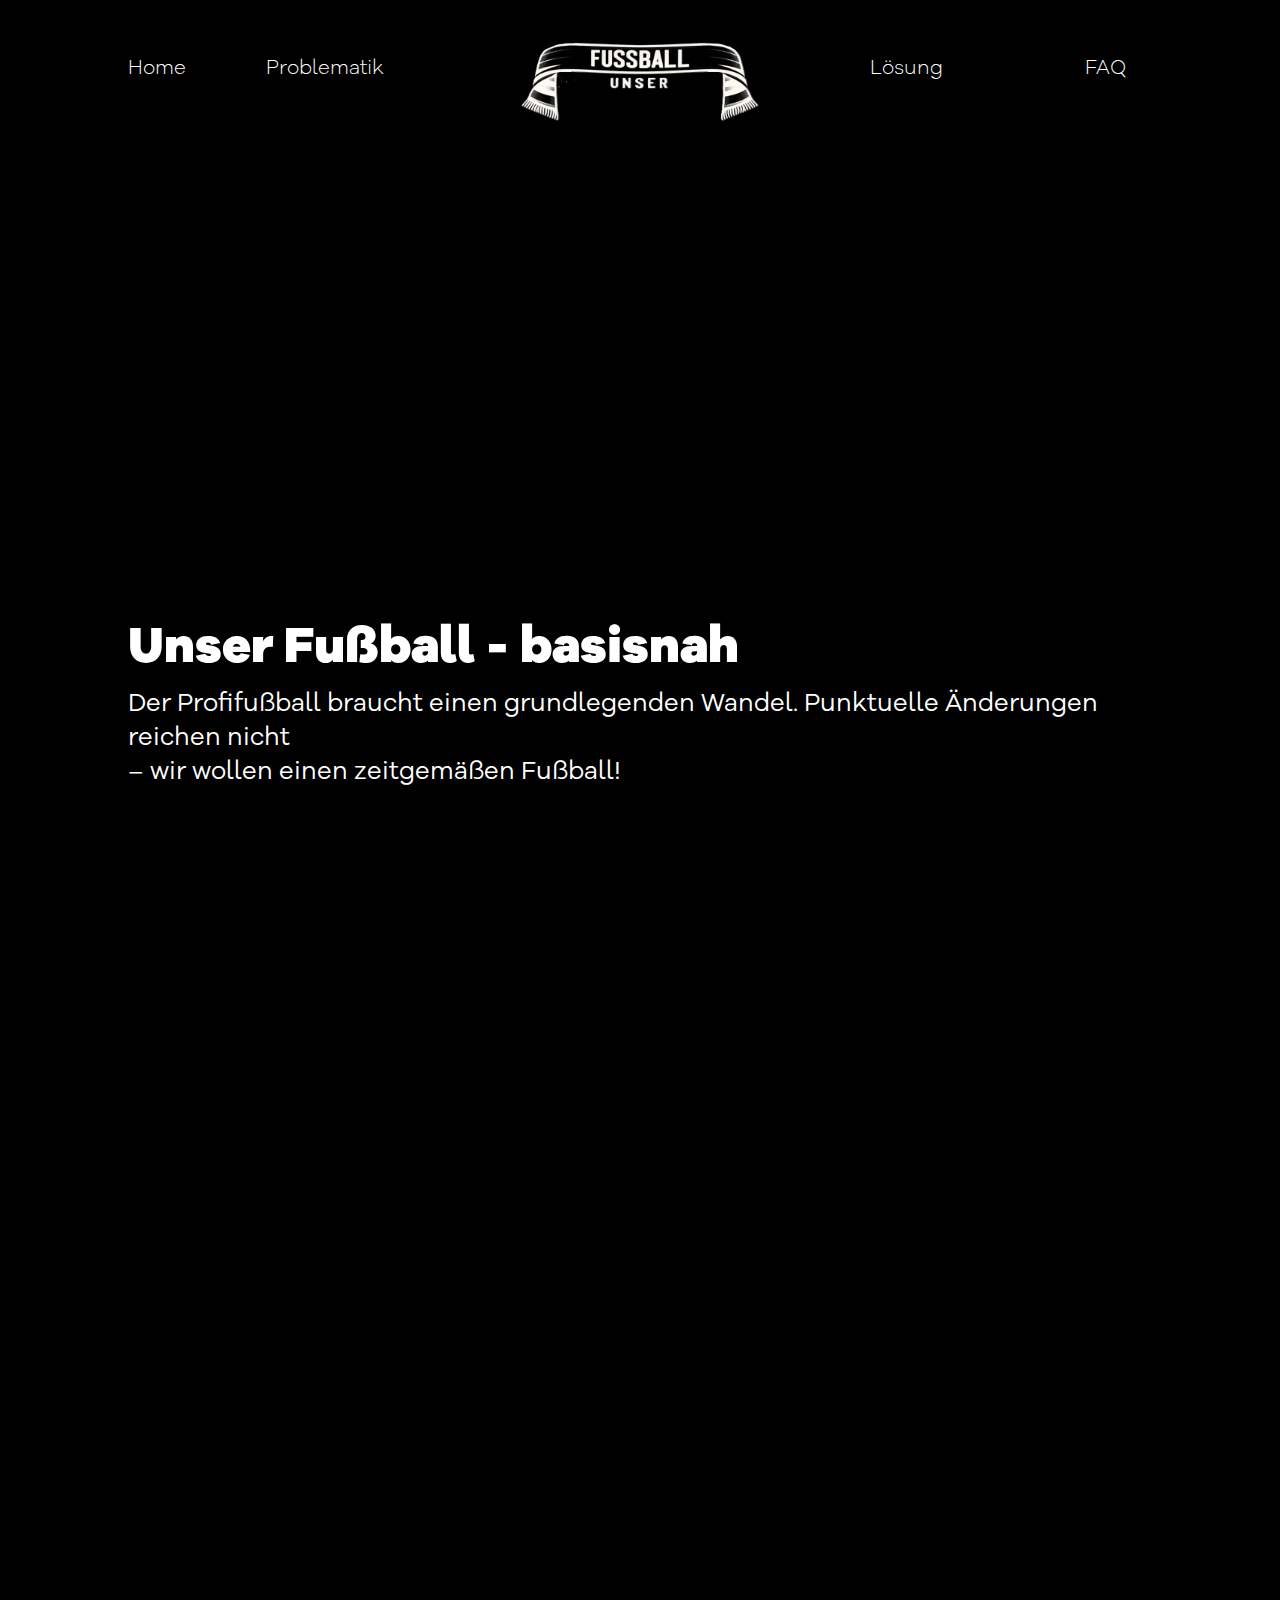
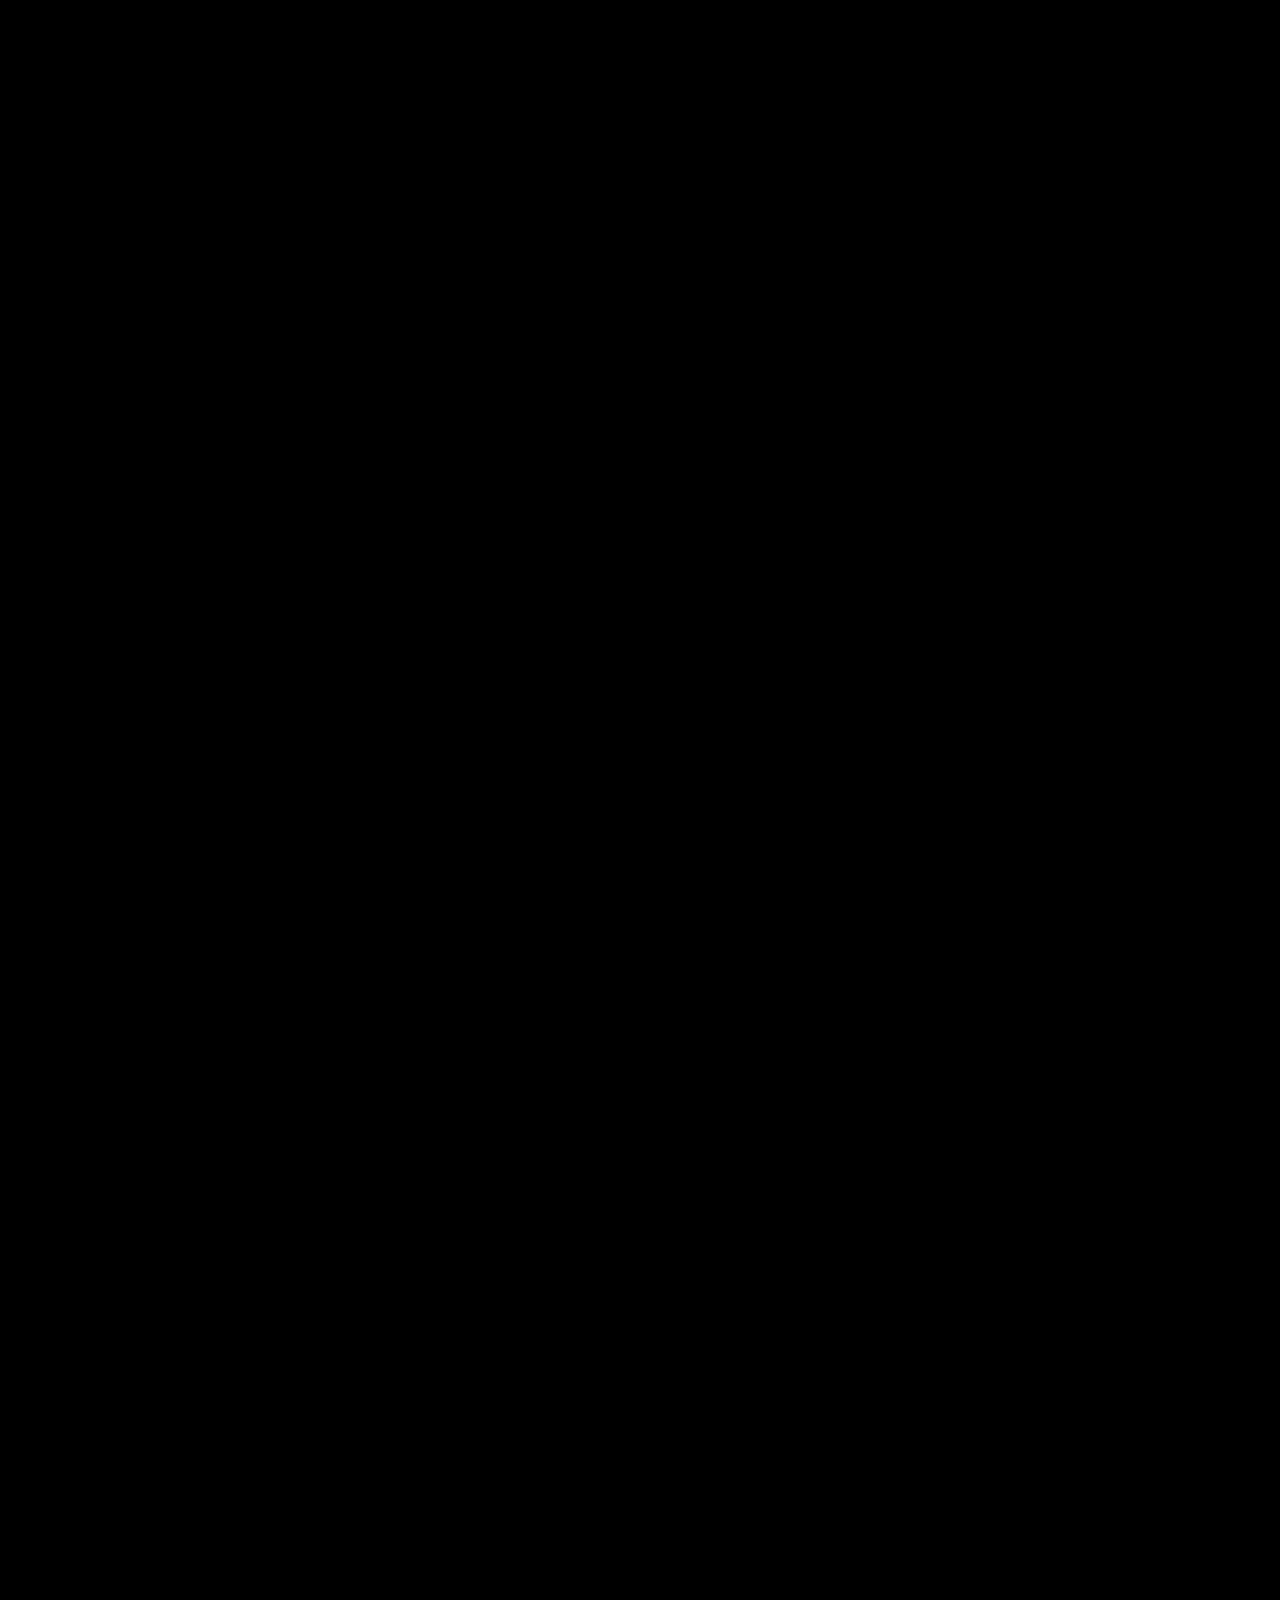
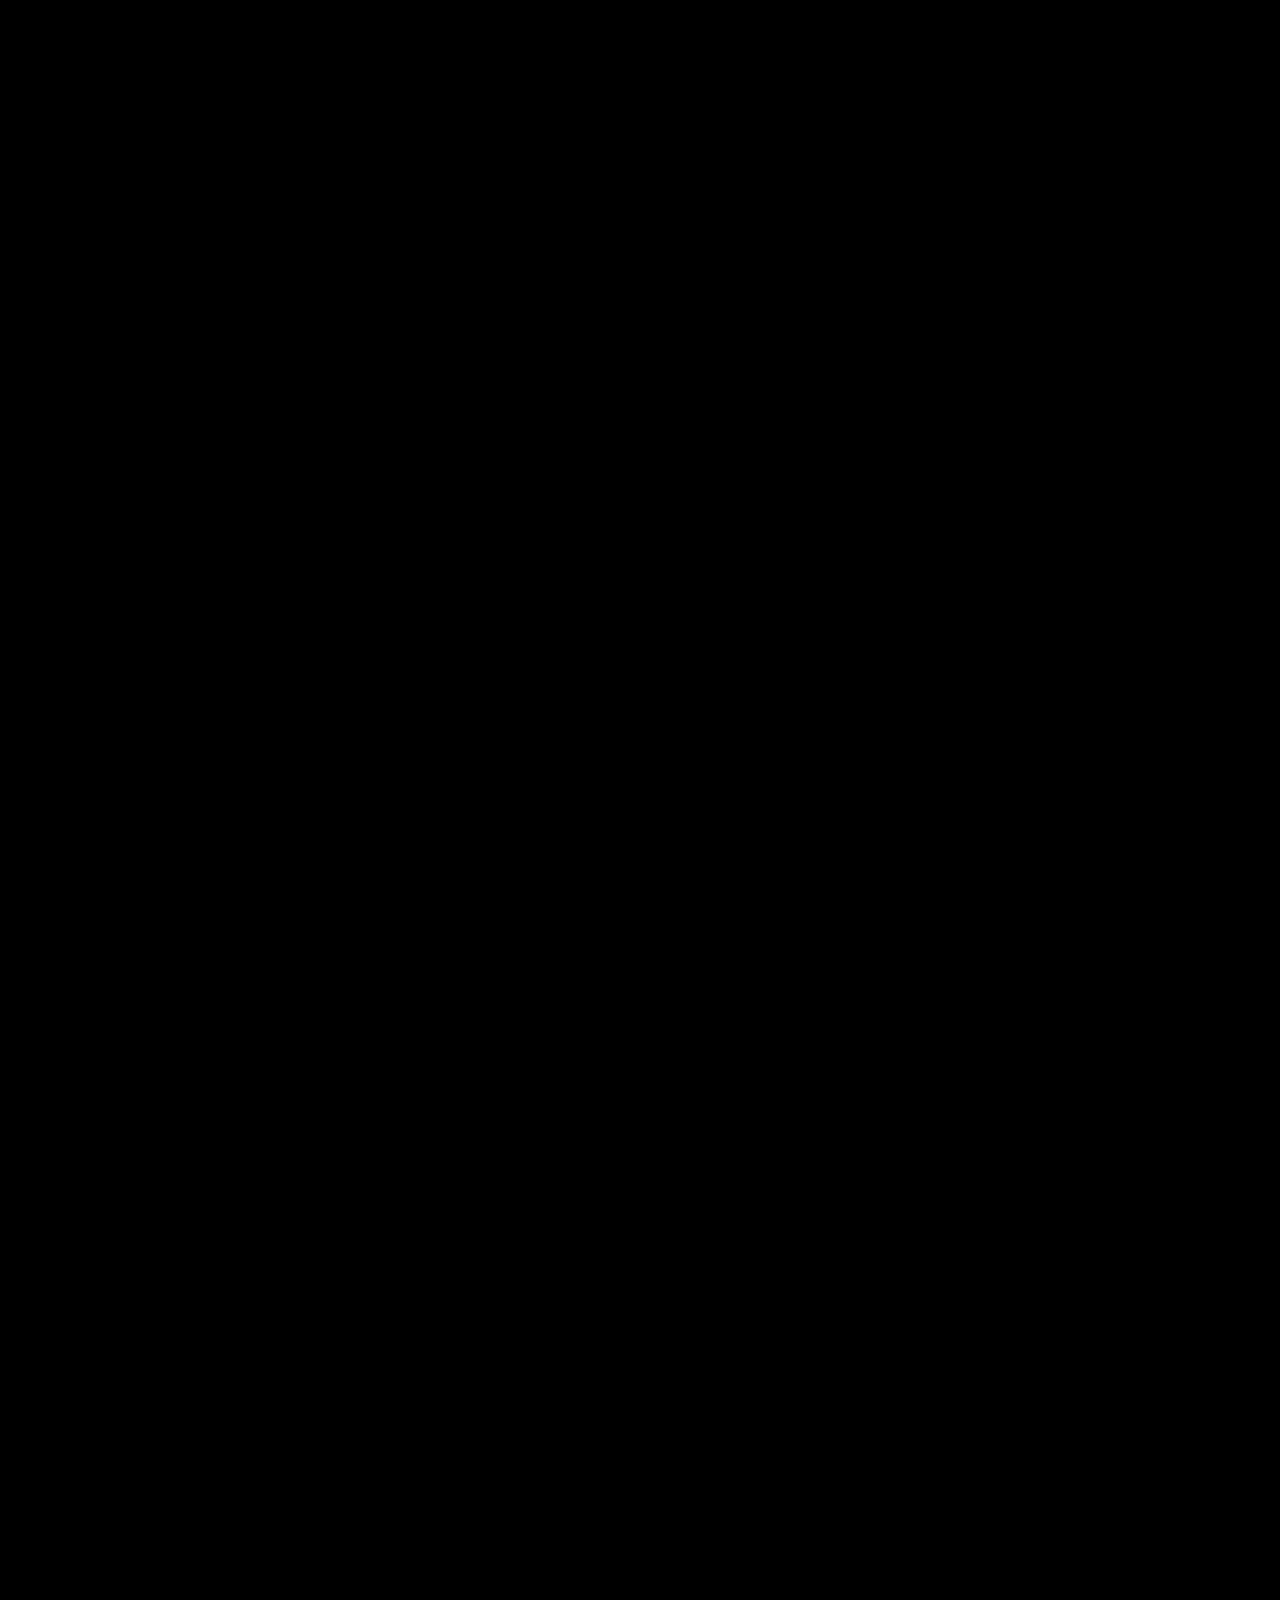
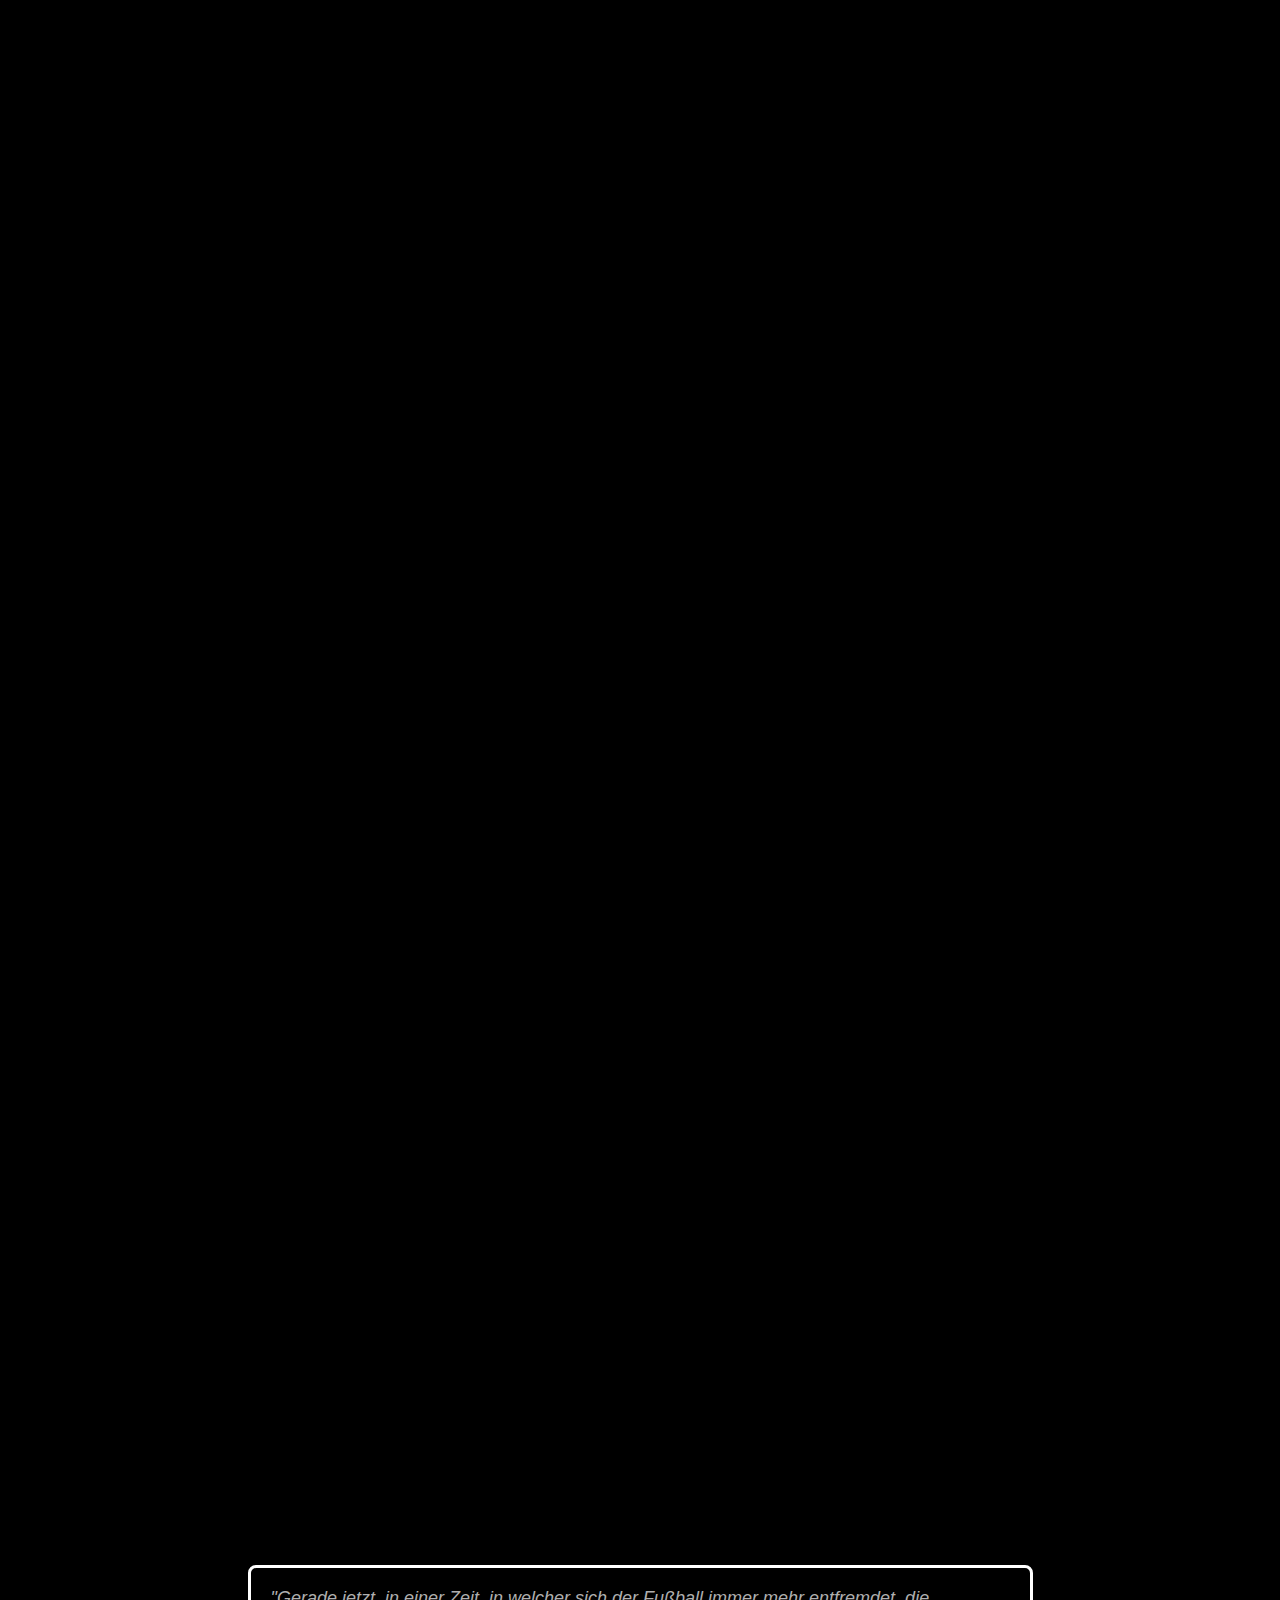
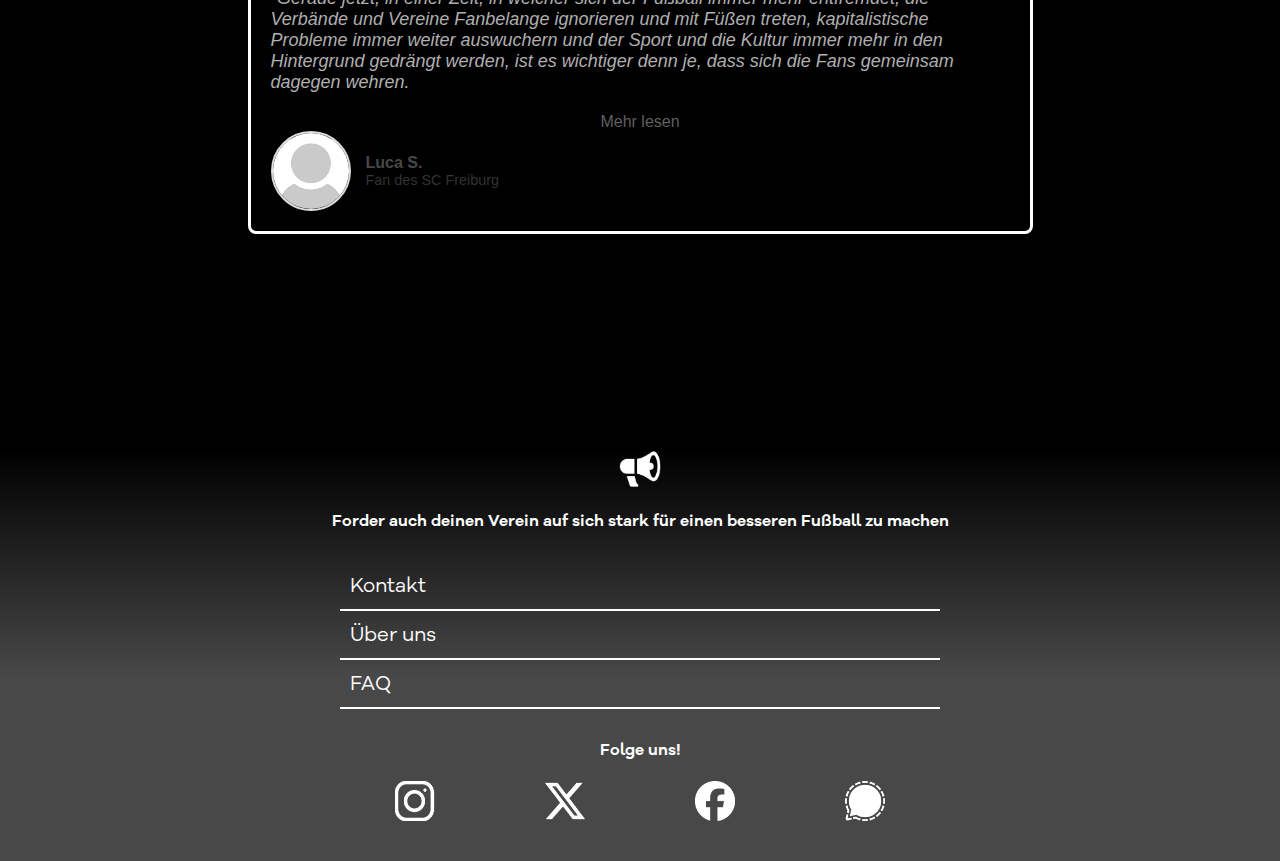
==== commit 9c4724f5: "replaced placholder text in fan-statement, added "read more" button" ====
--- a/index.html
+++ b/index.html
@@ -196,8 +196,9 @@
                     Diskriminierung in jeder Form bekämpfen und eine Umgebung schaffen,
                     in der Respekt und Gleichberechtigung gelebt werden. <br>
                     Gleichzeitig sollte Korruption konsequent bekämpft werden, um beispielsweise Tuniervergaben in menschenrechtsfeindlichen Ländern zu verhinden.
-                    <br>Als gesellschaftliches Vorbild muss unser Fußball nachhaltig und glaubwürdig diesen Themen begegenen.
-                    </p>
+                    <br>Als gesellschaftliches Vorbild sollte unser Fußball nachhaltig und glaubwürdig diesen Themen begegenen.
+                    
+                </p>
             </div>
 
             <div class="problem-image-container-reverse hidden">
@@ -306,20 +307,43 @@
     <div class="space" style="padding-top: 200px">
     </div>
 
-    <div class="fan-statement hidden">
+    <div class="fan-statement">
         <div class="quote-content">
-            <p class="quote">"Fußball ist für die Fans, nicht für Investoren. Wir stehen zusammen für unsere Werte!Fußball ist für die Fans, 
-                nicht für Investoren. Wir stehen zusammen für unsere Werte!Fußball ist für die Fans, nicht für Investoren. Wir stehen zusammen 
-                für unsere Werte!Fußball ist für die Fans, nicht für Investoren. Wir stehen zusammen für unsere Werte!"</p>
+            <p class="quote">
+                <span class="short-text">"Gerade jetzt, in einer Zeit, in welcher sich der Fußball immer mehr entfremdet, 
+                die Verbände und Vereine Fanbelange ignorieren und mit Füßen treten, kapitalistische Probleme immer weiter auswuchern 
+                und der Sport und die Kultur immer mehr in den Hintergrund gedrängt werden, ist es wichtiger denn je, 
+                dass sich die Fans gemeinsam dagegen wehren.</span>
+                <span class="full-text read-more"> 
+                <br>
+                Der Sport muss um jeden Preis in seinen Grundzügen erhalten bleiben 
+                und der gesellschaftliche Stellenwert darf nicht verlorengehengehen. 
+                Fußball soll verbinden. Vereine sollen sich ihrer sozialen Aufgabe wieder bewusst werden, 
+                dass jede:r ein Teil davon sein kann. <br>Fußball lebt von seiner lebendigen und bunten Fankultur. 
+                Dass die Fankurven Deutschlands eine gewisse Macht haben, wenn sie zusammenarbeiten, 
+                hat sich erst kürzlich bei den Protesten gegen einen möglichen Investoreneinstieg bei der DFL gezeigt. 
+                Die Vereine stehen eigentlich in der Verantwortung, doch haben dies die letzten Jahre versäumt. 
+                Jetzt liegt es an den Kurven. Schließt euch in Bündnissen und Initiativen zusammen, 
+                um für die Nachhaltigkeit des Fußballs zu kämpfen und für alles was diesen Sport so besonders macht. 
+                Beispielsweise die „Initiative 50+1“, welche sich für die Erhaltung und Stärkung der 50+1-Regel einsetzt. <br>
+                Das System ist krank, deswegen ist es wichtiger denn je, dass wir Fans laut sind. Laut gegen Investoren, 
+                die nur ihren eigenen Profit im Sinne haben, laut gegen Konstrukte wie RedBull, 
+                laut gegen jegliche Form der Diskriminierung und laut gegen Nazis. 
+                Um es abschließend noch einmal mit Christian Streichs Worten zu sagen: 
+                „Ein Verein gehört nicht einem Menschen - er gehört den Menschen und Mitgliedern, die sich mit ihm identifizieren“."
+                </span>
+            </p>
+            <button id="toggle-text" class="read-more-button">Mehr lesen</button>
             <div class="fan-info">
-                <img src="PNG/helen-breit.jpg" alt="Foto der Fanvertreterin" class="fan-photo">
+                <img src="PNG/AvatarIcon.jpg" alt="Foto der Fanvertreterin" class="fan-photo">
                 <div class="fan-details">
-                    <p class="fan-name">Dr. Helen Breit</p>
-                    <p class="fan-role">Fanvertreterin</p>
-                </div>
-            </div>
-        </div>
-    </div>
+                    <p class="fan-name">Luca S.</p>
+                    <p class="fan-role">Fan des SC Freiburg</p>
+                </div>
+            </div>
+        </div>
+    </div>
+    
     
     <div class="space" style="padding-top: 150px">
     </div>
--- a/CSS/style.css
+++ b/CSS/style.css
@@ -139,11 +139,10 @@
 }
 
 .fan-statement {
-    background-color: #000000; /* Heller Hintergrund */
-    border: 3px solid #ffffff; /* Grauer Rand */
+    background-color: #000000; 
+    border: 3px solid #ffffff;
     padding: 20px;
     border-radius: 8px;
-    box-shadow: 0 4px 6px rgba(0, 0, 0, 0.1); /* Schatten für Tiefe */
     width: 67%;
     max-width: 785px;
     margin: 20px auto;
@@ -186,6 +185,28 @@
 .fan-role {
     font-size: 0.9rem;
     color: #333;
+}
+
+.read-more {
+    display: none;
+}
+
+/* Allgemeines Styling für die Fan-Statement-Box bleibt gleich */
+
+.read-more-button {
+    background: none; 
+    border: none; 
+    color: #5f5f5f; 
+    cursor: pointer; 
+    font-size: 16px; 
+    display: block; 
+    margin: 10px auto 0; 
+    text-align: center; 
+}
+
+.read-more-button:hover {
+    color: #878787; 
+    text-decoration: underline; 
 }
 
 
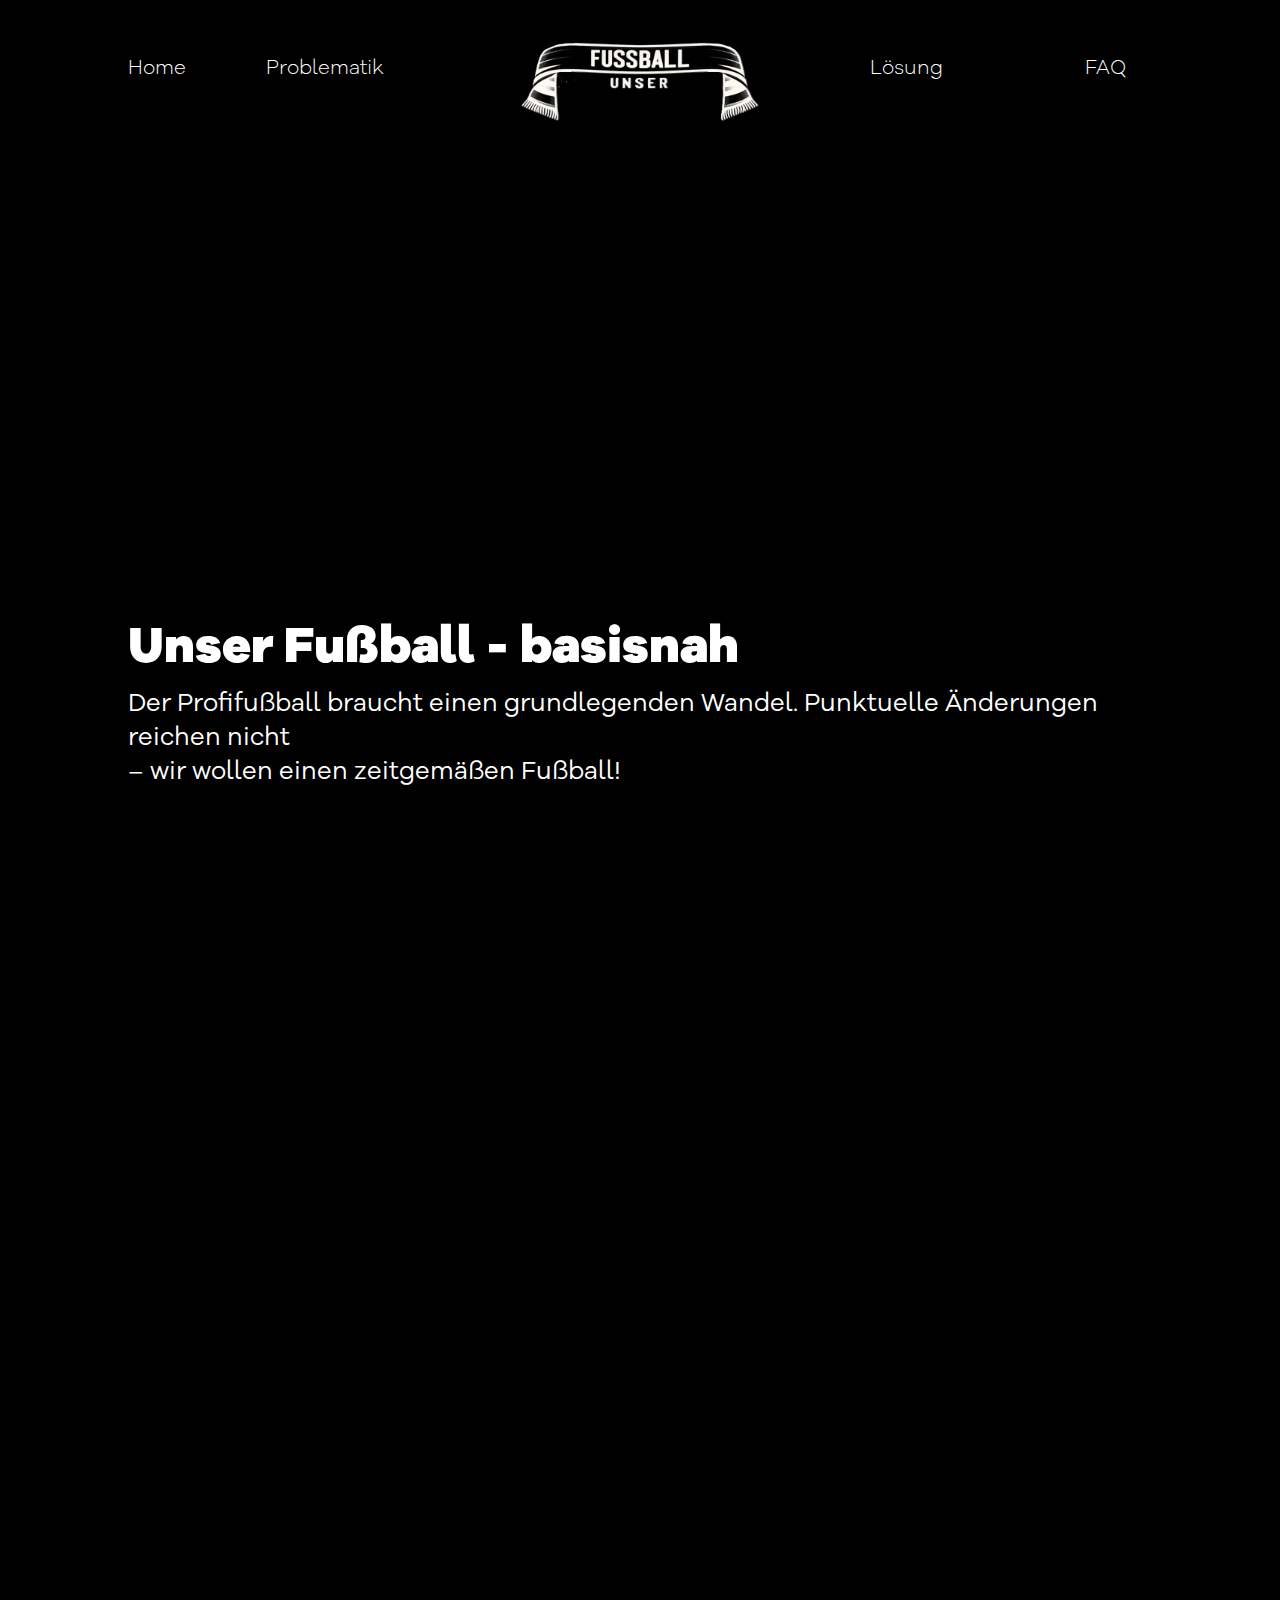
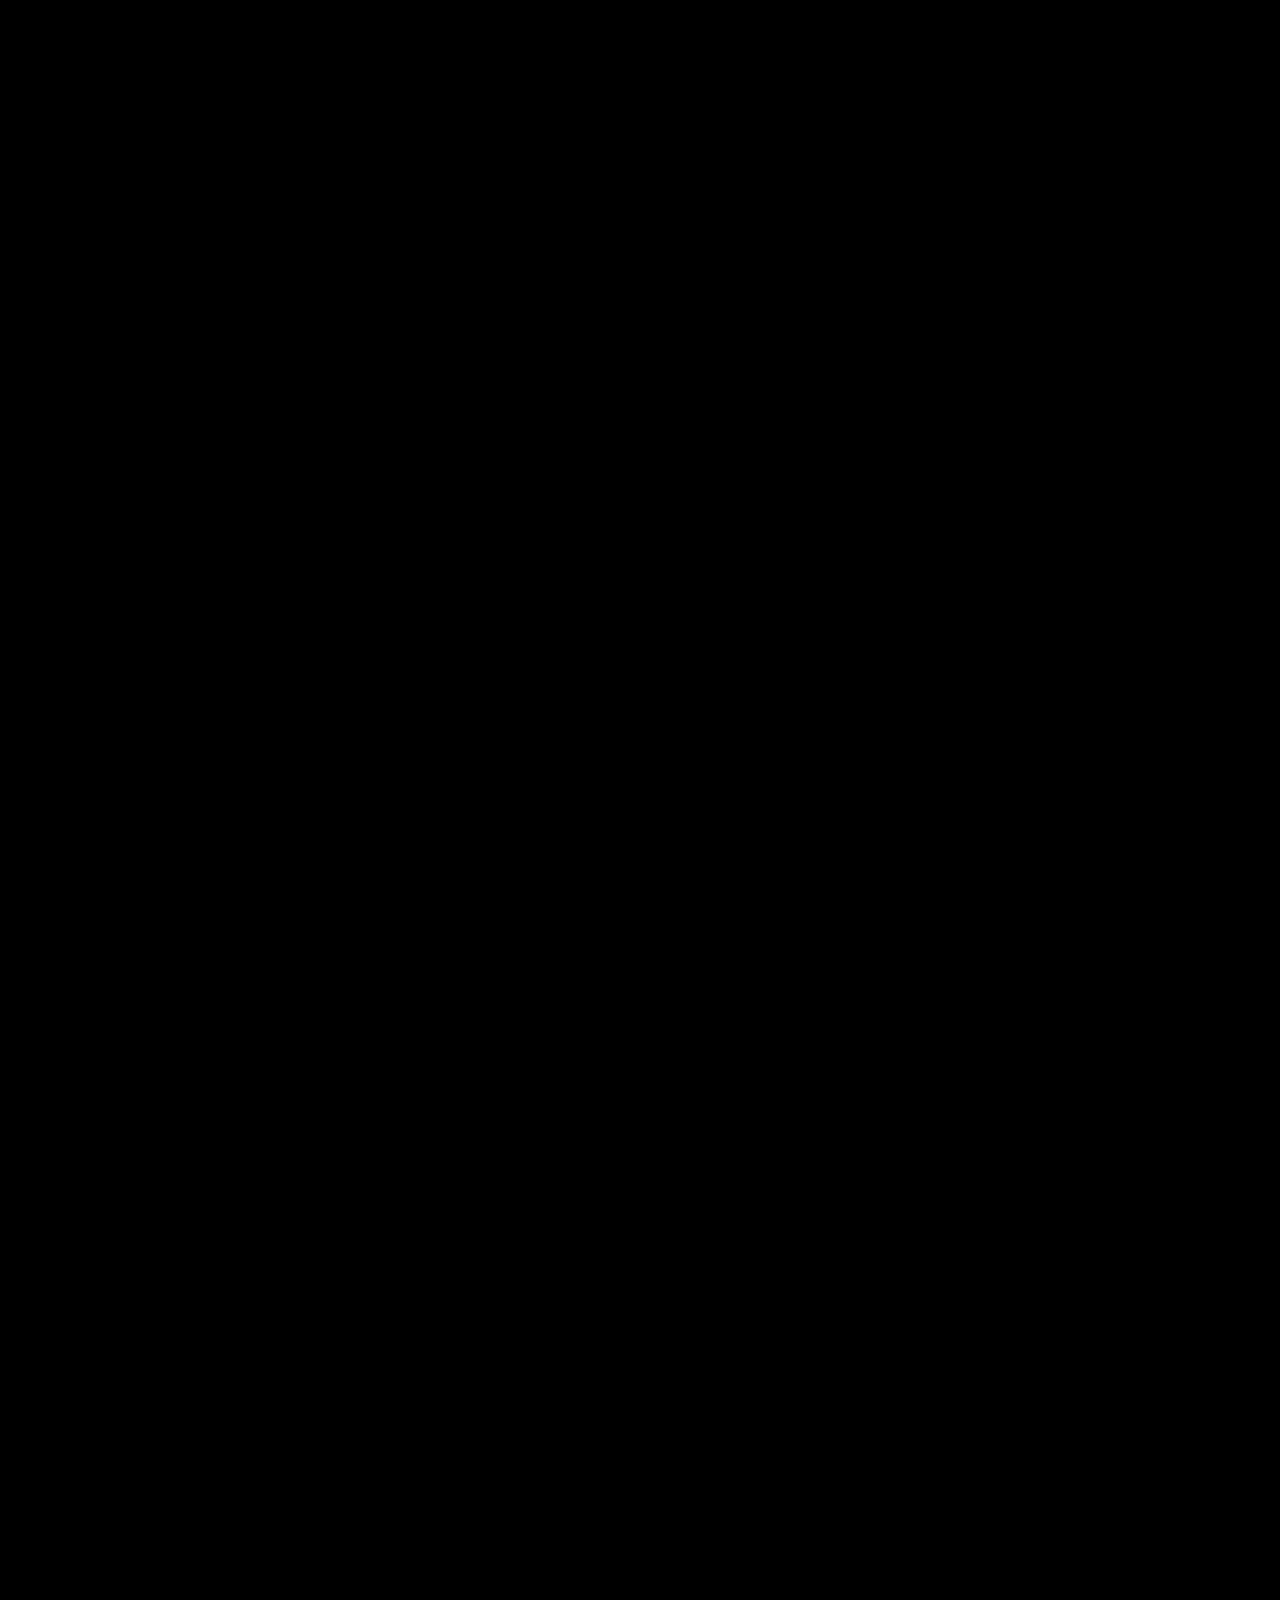
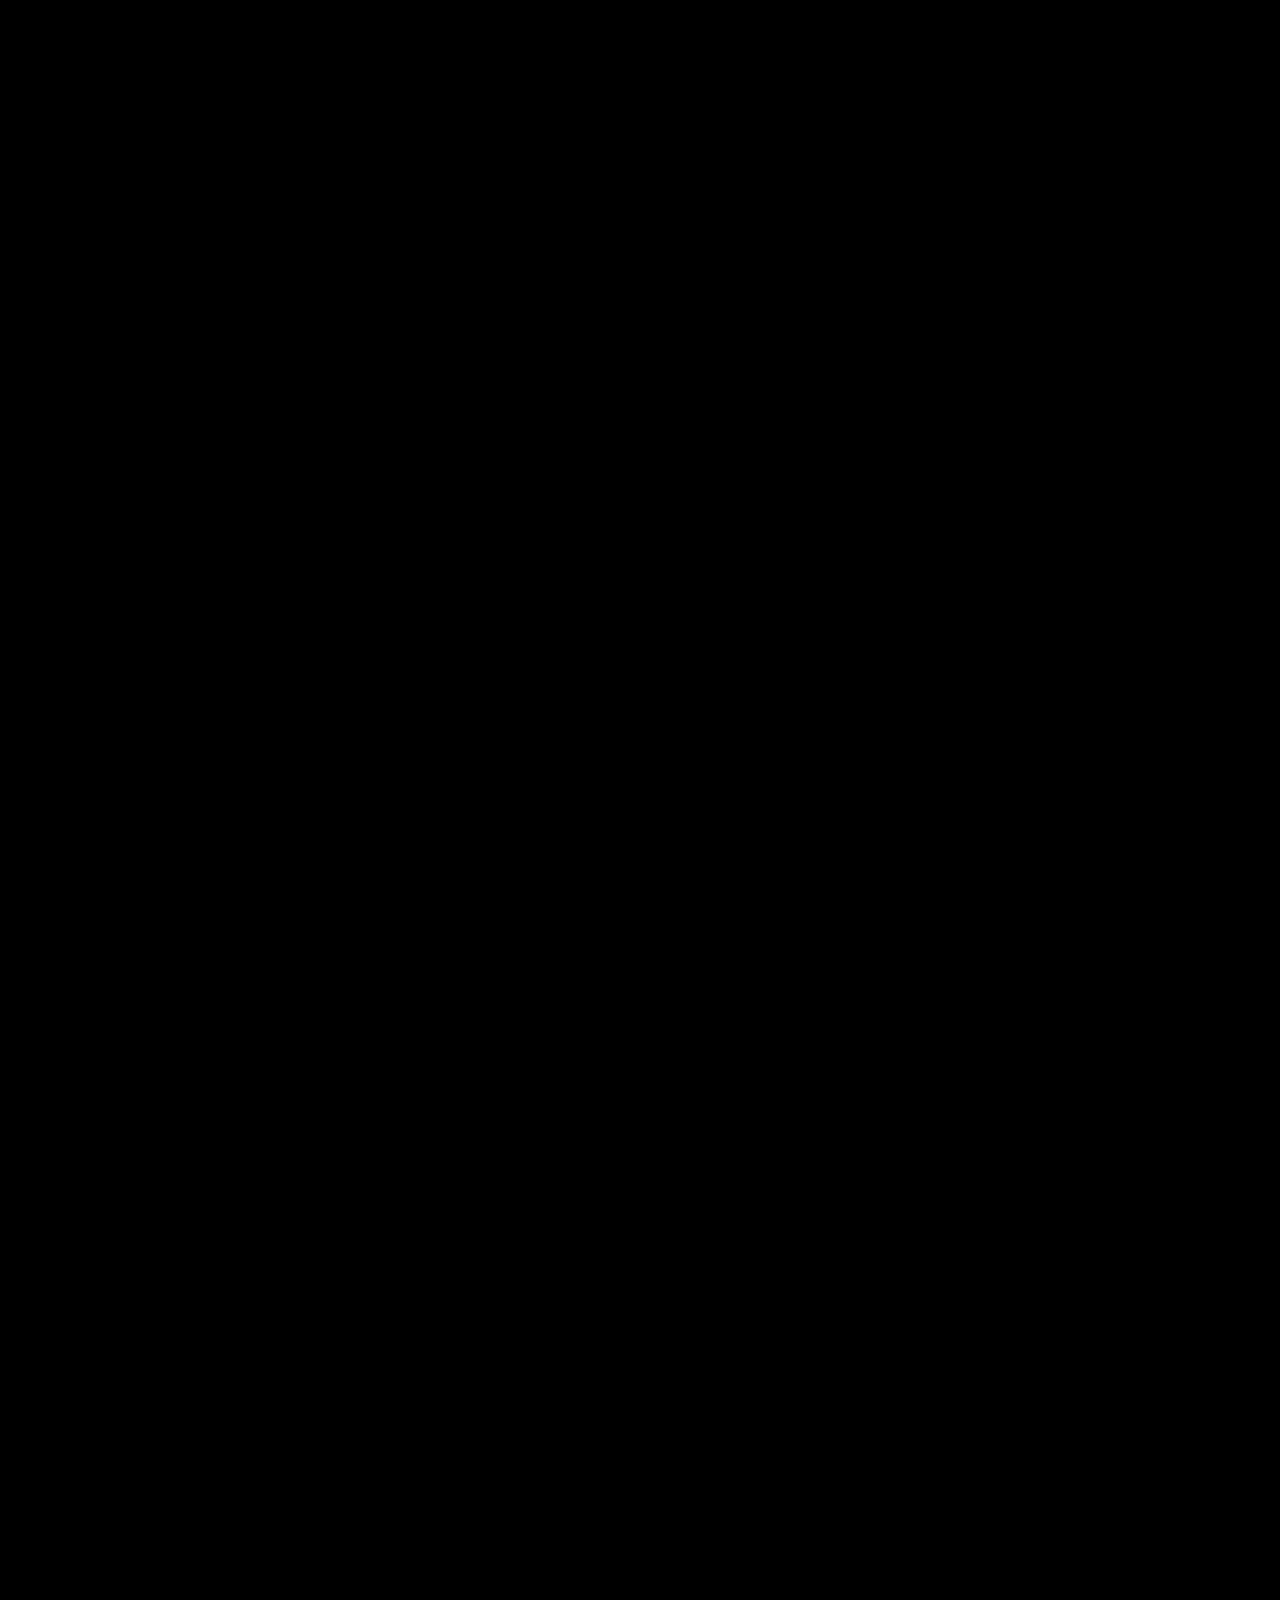
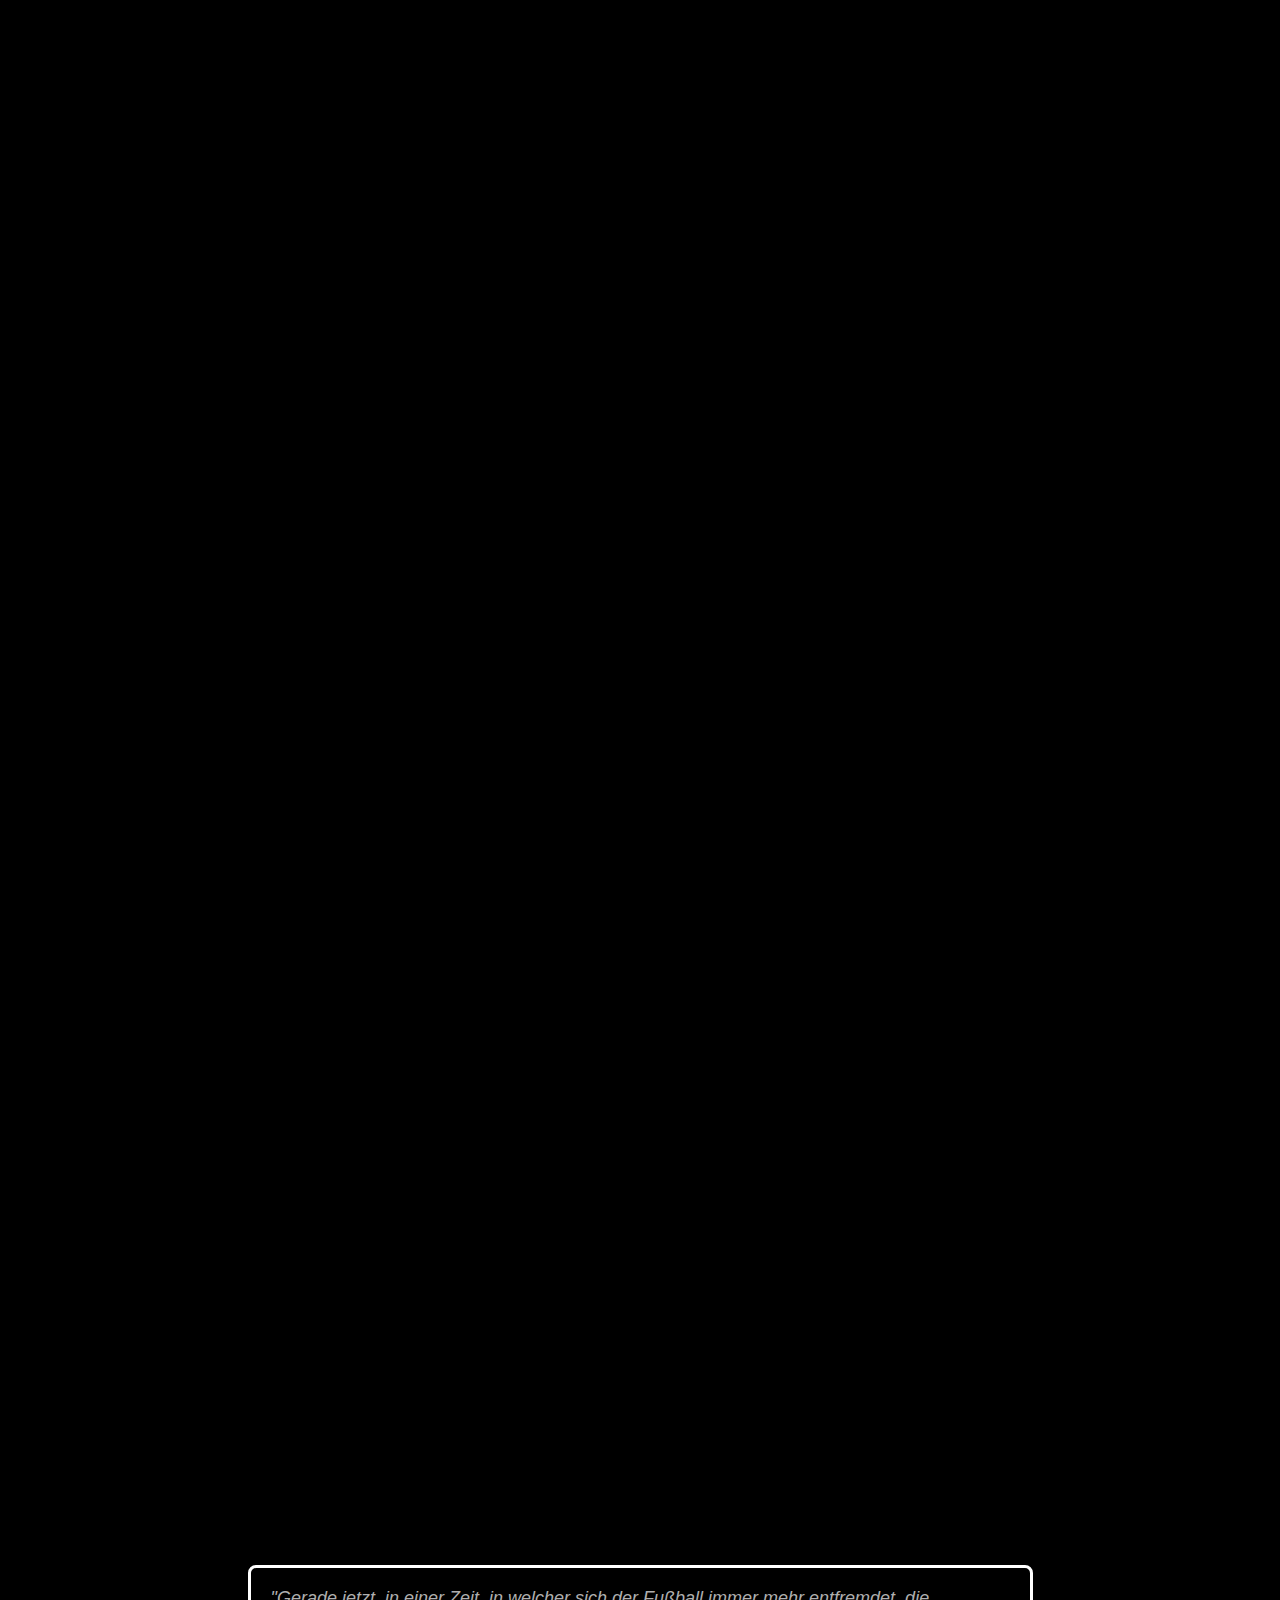
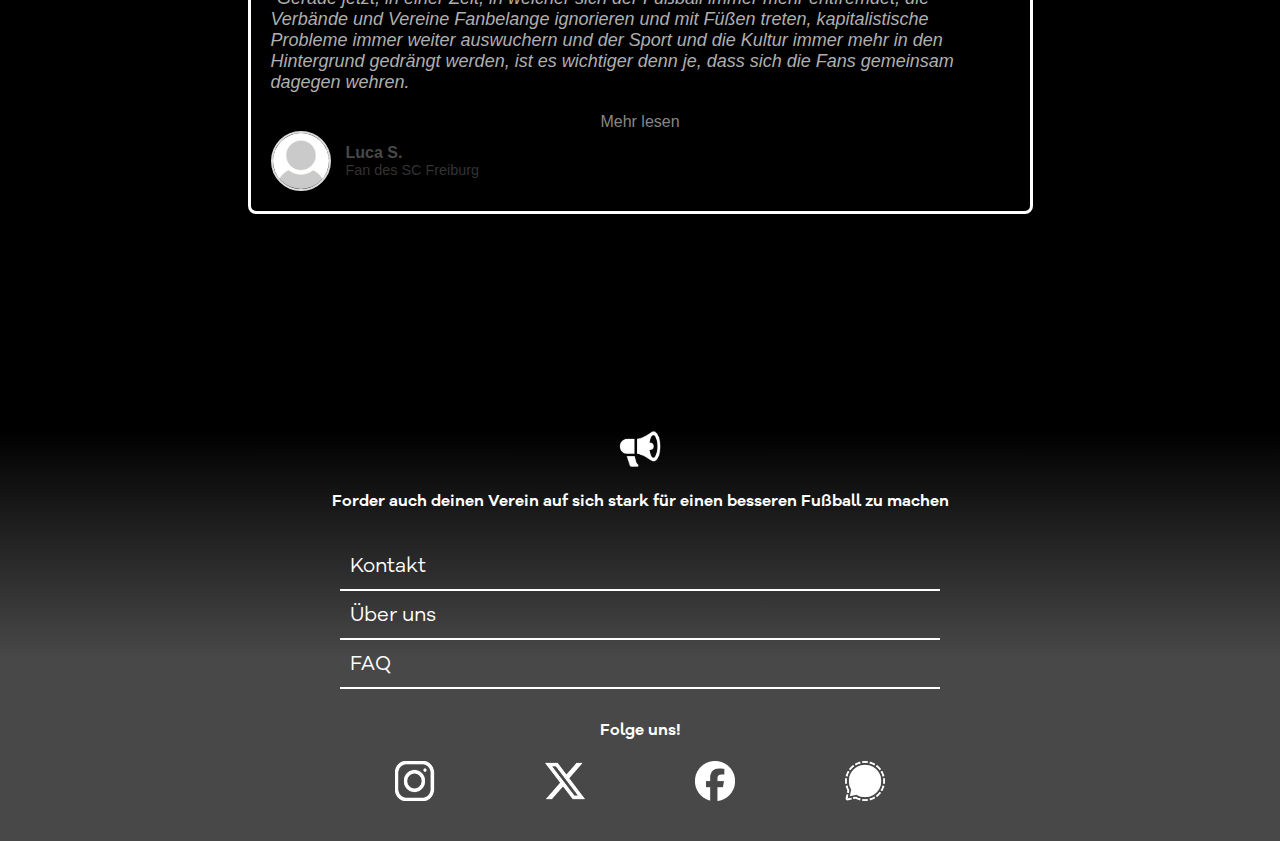
==== commit 14b30322: "minor typingmistake fixed" ====
--- a/index.html
+++ b/index.html
@@ -187,28 +187,6 @@
             </div>
 
             <div class="problem-headtext hidden">
-                <p> Verantwortungslosigkeit statt Vorbild </p>
-            </div>
-            <div class="problem-text hidden">
-                <p> Mit seiner enormen Strahlkraft trägt der Fußball eine große gesellschaftliche
-                    Verantwortung – eine Verantwortung, die er in der Vergangenheit oft vernachlässigt hat. <br>
-                    Unser Fußball sollte sich aktiv für Menschenrechte und Vielfalt einsetzen,
-                    Diskriminierung in jeder Form bekämpfen und eine Umgebung schaffen,
-                    in der Respekt und Gleichberechtigung gelebt werden. <br>
-                    Gleichzeitig sollte Korruption konsequent bekämpft werden, um beispielsweise Tuniervergaben in menschenrechtsfeindlichen Ländern zu verhinden.
-                    <br>Als gesellschaftliches Vorbild sollte unser Fußball nachhaltig und glaubwürdig diesen Themen begegenen.
-                    
-                </p>
-            </div>
-
-            <div class="problem-image-container-reverse hidden">
-                <img src="PNG/Einlaufkind-Werder_reference.jpg" class="problem-image-reverse">
-            </div>
-
-            <div class="space" style="padding-top: 200px">
-            </div>
-
-            <div class="problem-headtext hidden">
                 <p> Fehlende Weitsicht </p>
             </div>
             <div class="problem-text hidden">
@@ -237,8 +215,29 @@
                 </p>
             </div>
 
+            <div class="problem-image-container-reverse hidden">
+                <img src="PNG/fehlendeweitsichtt.jpg" class="problem-image-reverse">
+            </div>
+
+            <div class="space" style="padding-top: 200px">
+            </div>
+
+            <div class="problem-headtext hidden">
+                <p> Verantwortungslosigkeit statt Vorbild </p>
+            </div>
+            <div class="problem-text hidden">
+                <p> Mit seiner enormen Strahlkraft trägt der Fußball eine große gesellschaftliche
+                    Verantwortung – eine Verantwortung, die er in der Vergangenheit oft vernachlässigt hat. <br>
+                    Unser Fußball sollte sich aktiv für Menschenrechte und Vielfalt einsetzen,
+                    Diskriminierung in jeder Form bekämpfen und eine Umgebung schaffen,
+                    in der Respekt und Gleichberechtigung gelebt werden. <br>
+                    Gleichzeitig sollte Korruption konsequent bekämpft werden, um beispielsweise Tuniervergaben in menschenrechtsfeindlichen Ländern zu verhinden.
+                    <br>Als gesellschaftliches Vorbild muss unser Fußball nachhaltig und glaubwürdig diesen Themen begegenen.
+                    </p>
+            </div>
+
             <div class="problem-image-container hidden">
-                <img src="PNG/fehlendeweitsichtt.jpg" class="problem-image">
+                <img src="PNG/Einlaufkind-Werder_reference.jpg" class="problem-image">
             </div>
 
             <div class="space" style="padding-top: 200px">
@@ -330,7 +329,7 @@
                 die nur ihren eigenen Profit im Sinne haben, laut gegen Konstrukte wie RedBull, 
                 laut gegen jegliche Form der Diskriminierung und laut gegen Nazis. 
                 Um es abschließend noch einmal mit Christian Streichs Worten zu sagen: 
-                „Ein Verein gehört nicht einem Menschen - er gehört den Menschen und Mitgliedern, die sich mit ihm identifizieren“."
+                „Ein Verein gehört nicht einem Menschen - er gehört den Menschen und Mitgliedern, die sich mit ihm identifizieren."
                 </span>
             </p>
             <button id="toggle-text" class="read-more-button">Mehr lesen</button>
--- a/CSS/style.css
+++ b/CSS/style.css
@@ -162,8 +162,8 @@
 }
 
 .fan-photo {
-    width: 80px;
-    height: 80px;
+    width: 60px;
+    height: 60px;
     border-radius: 50%; /* kreisausschnitt */
     object-fit: cover;
     margin-right: 15px;
@@ -196,7 +196,7 @@
 .read-more-button {
     background: none; 
     border: none; 
-    color: #5f5f5f; 
+    color: #878787; 
     cursor: pointer; 
     font-size: 16px; 
     display: block; 
@@ -205,7 +205,7 @@
 }
 
 .read-more-button:hover {
-    color: #878787; 
+    color: #5f5f5f; 
     text-decoration: underline; 
 }
 
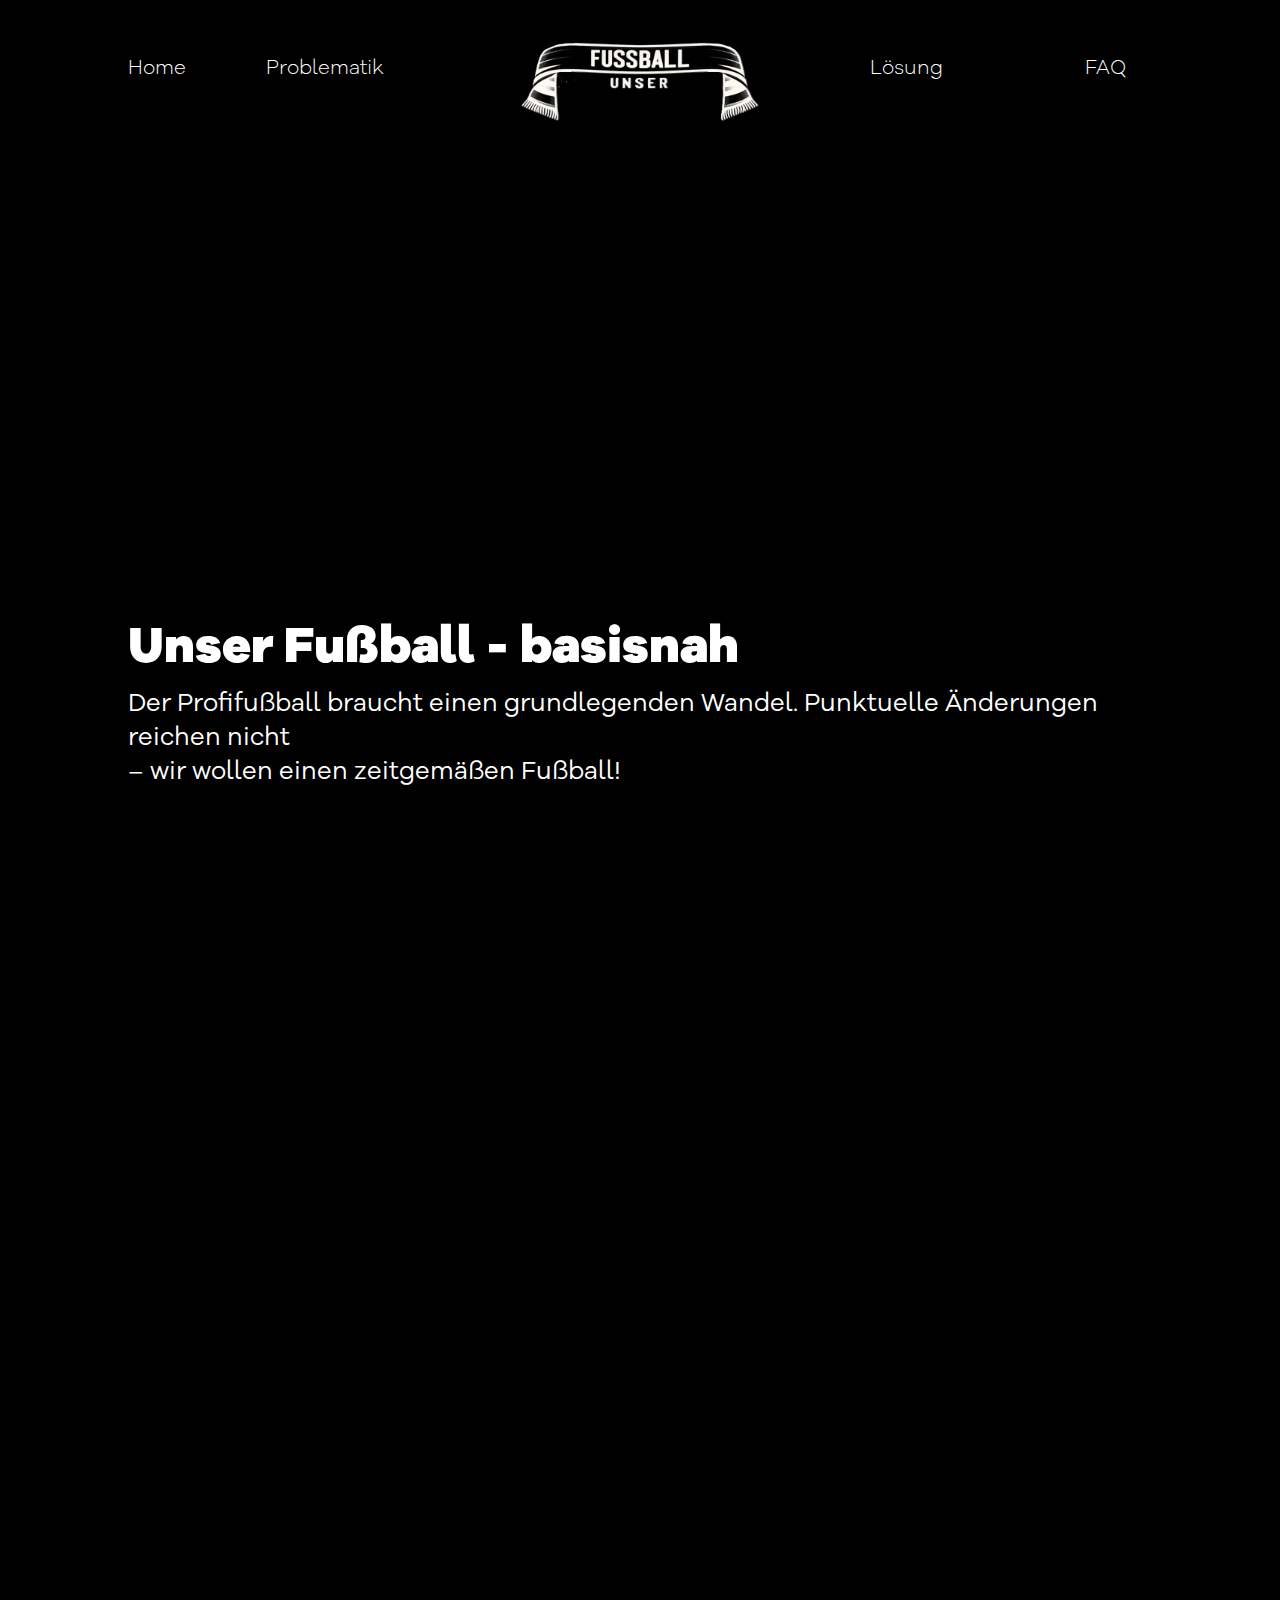
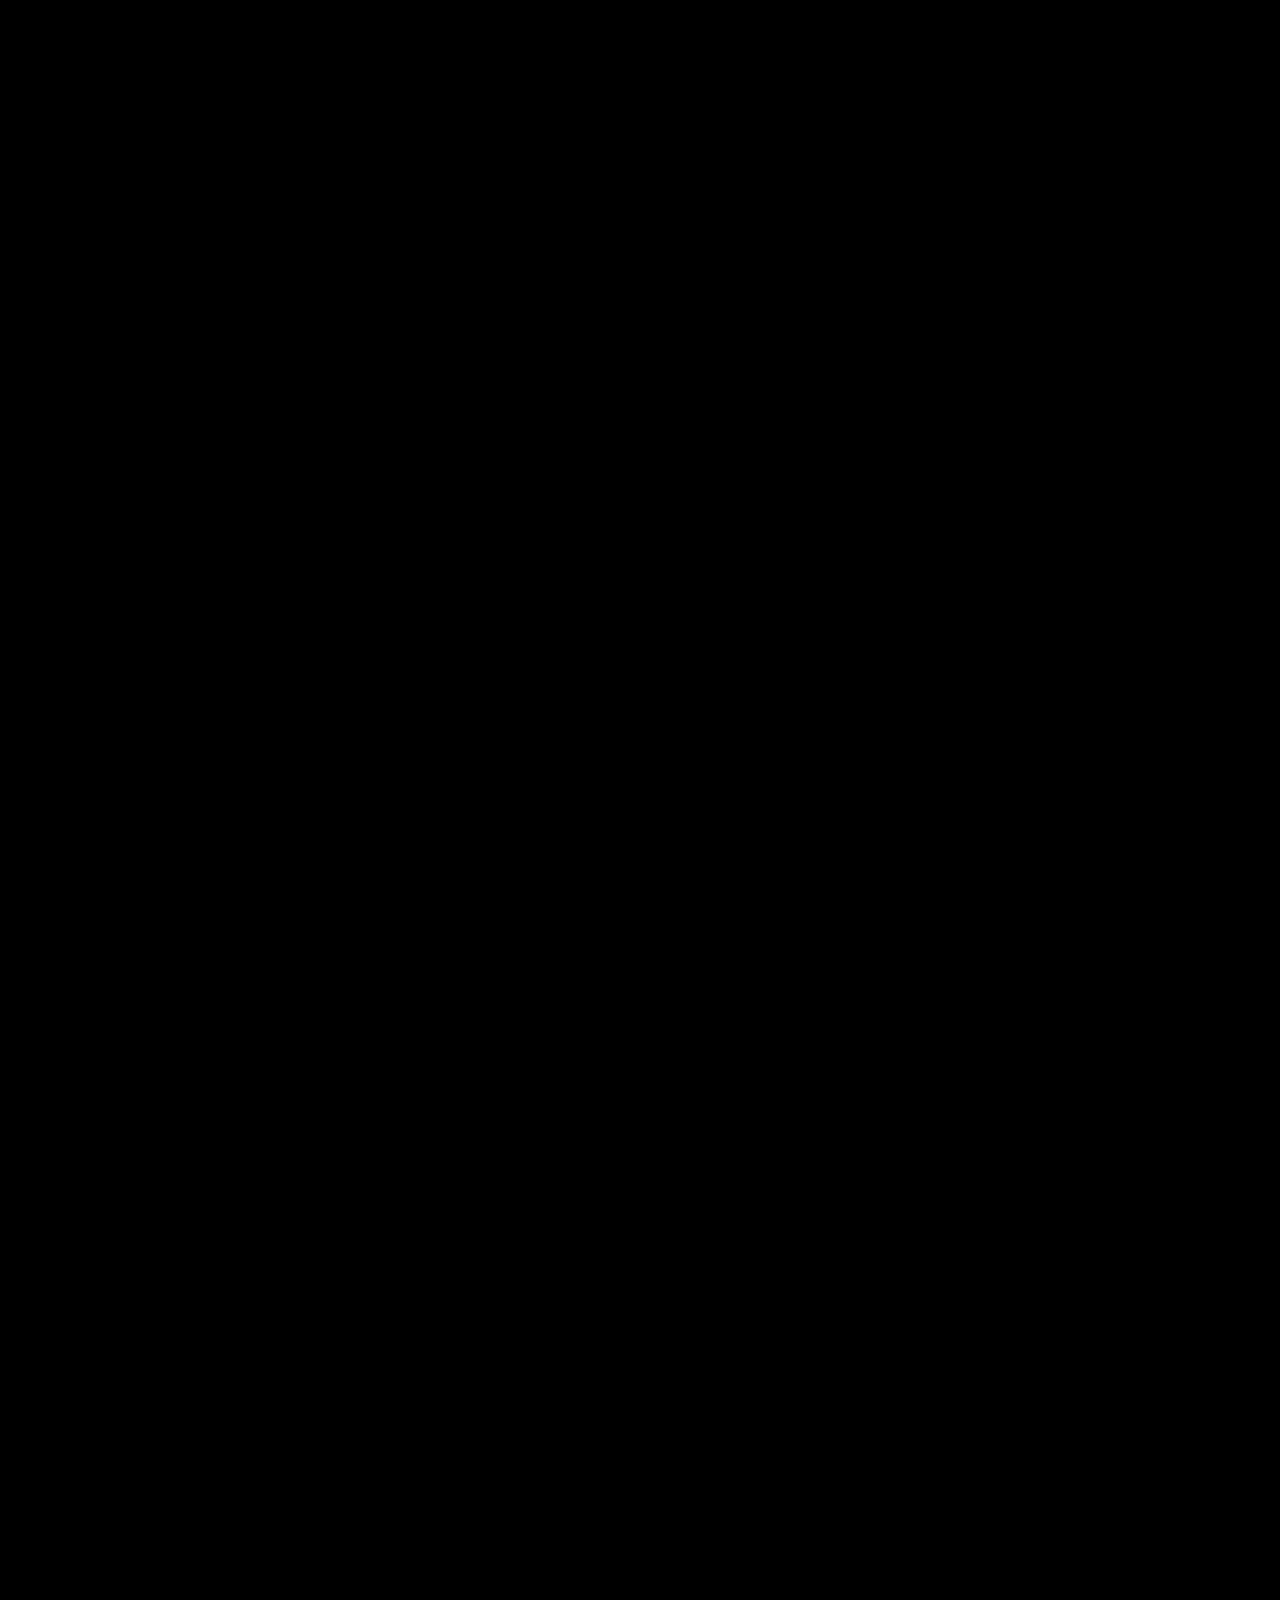
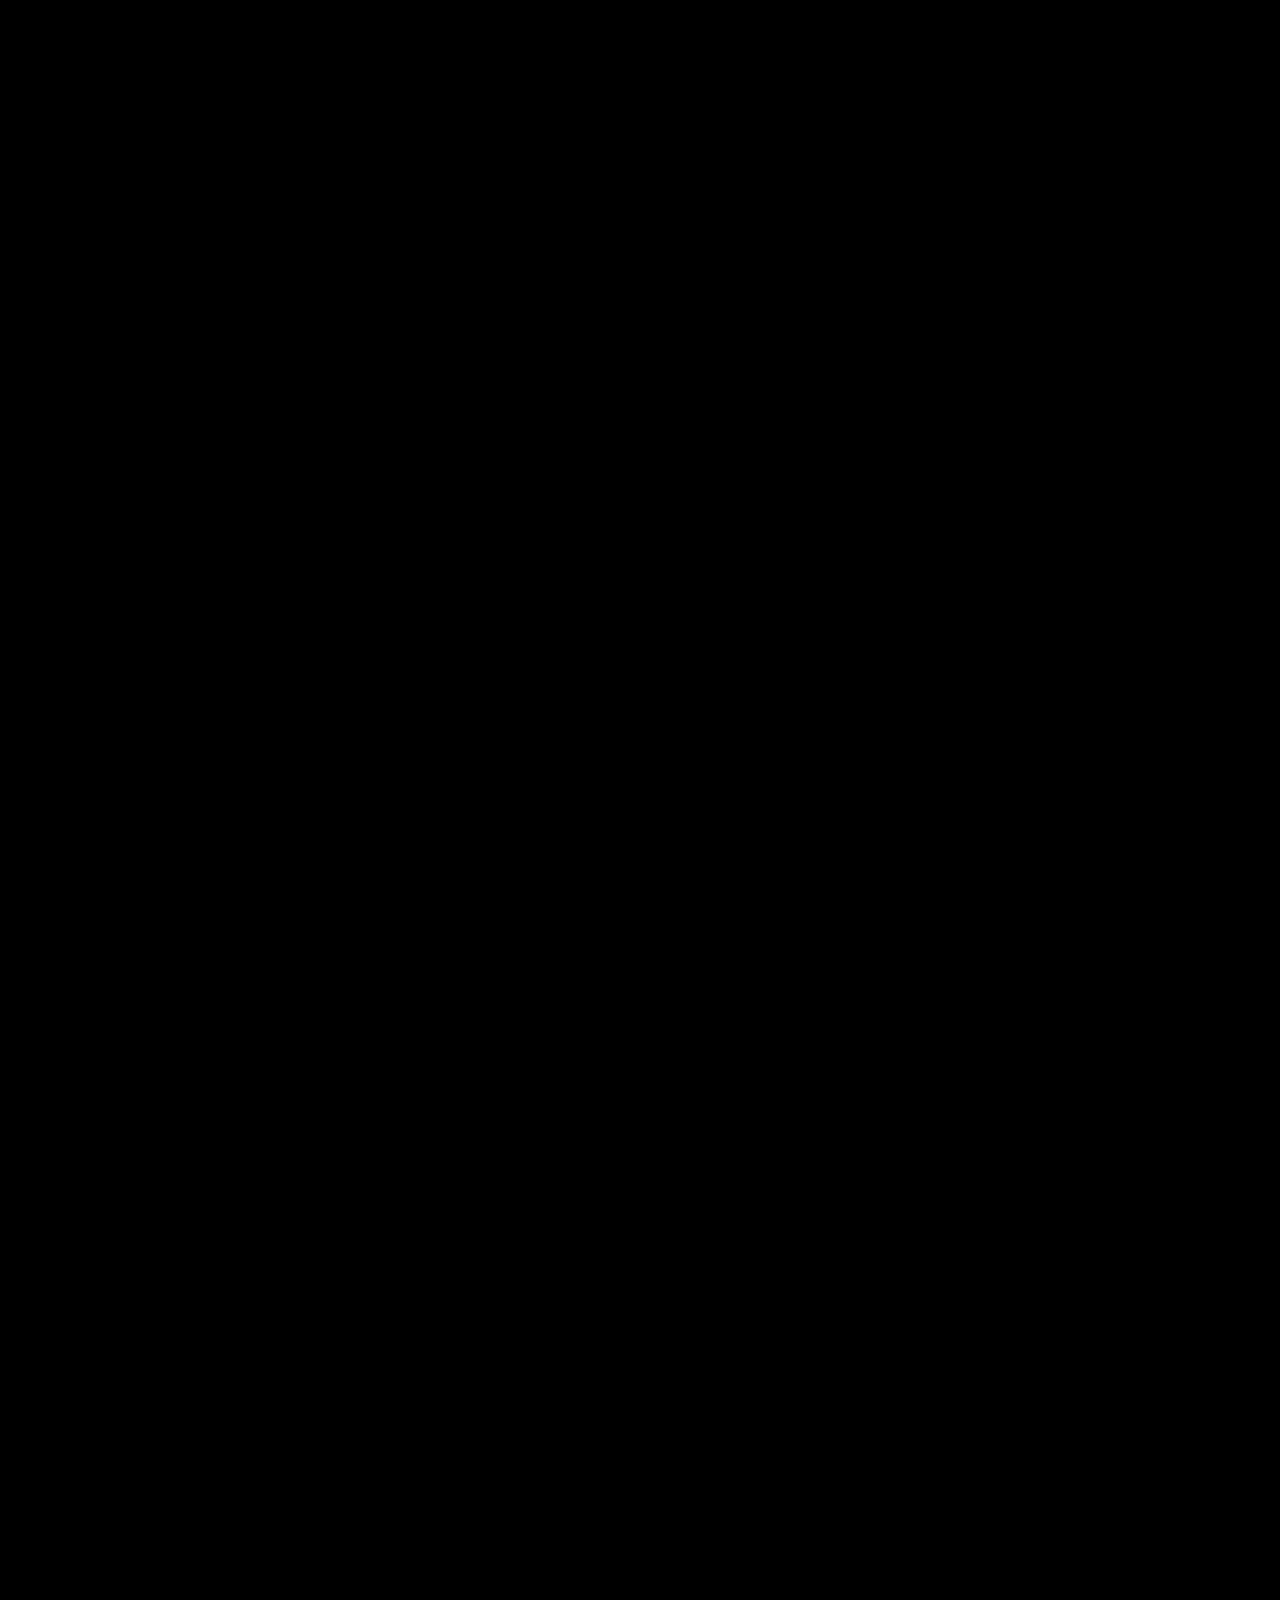
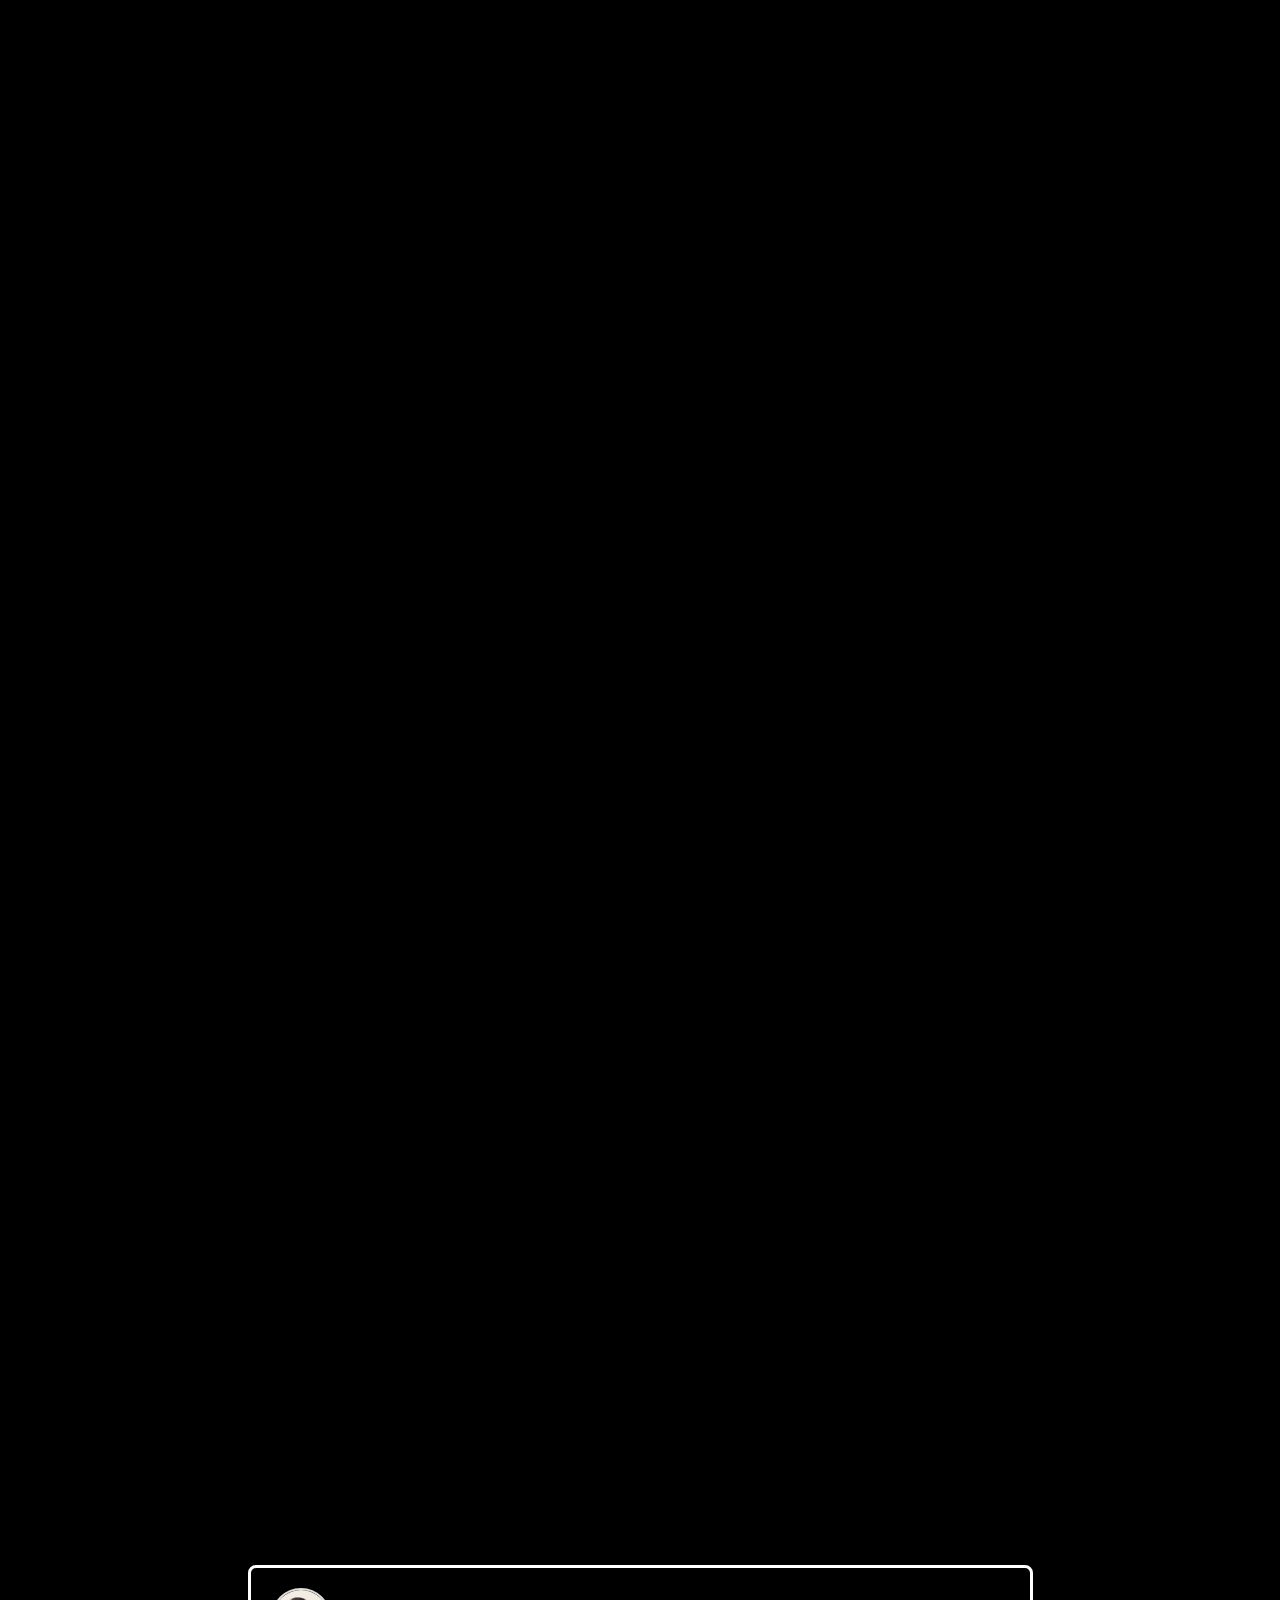
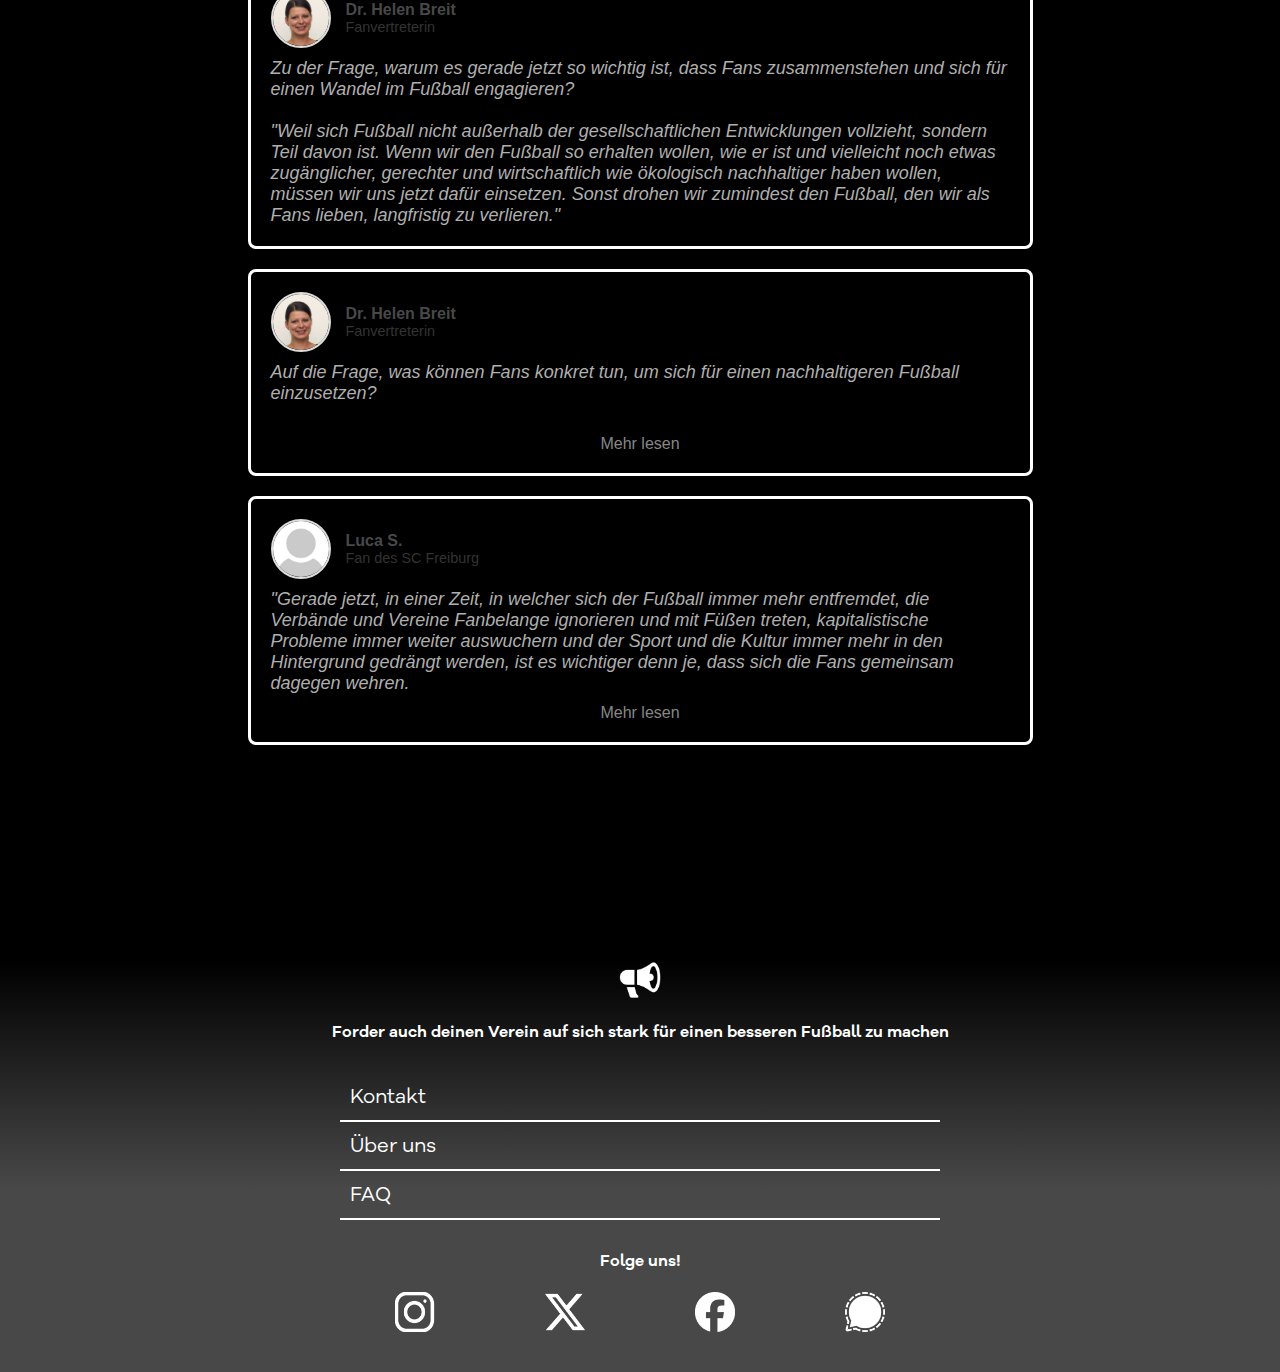
==== commit f331cc11: "added statement from Helen Breit, wip" ====
--- a/index.html
+++ b/index.html
@@ -113,7 +113,8 @@
                 </div>
                 <div class="statement-text">
                     <p> Der Fußball prägt unsere Gesellschaft wie kaum ein anderer Sport.
-                        <br>Doch wird er seiner Verantwortung gerecht? </p>
+                        <br>Doch wird er seiner Verantwortung gerecht?
+                    </p>
                 </div>
             </div>
             <div class="statement-item hidden">
@@ -125,7 +126,8 @@
                 </div>
                 <div class="statement-text">
                     <p> Unser Fußball muss nach außen positiven Werte und Moralvorstellungen vermitteln.
-                        <br>Wie kann das glaubwürdig gelingen? </p>
+                        <br>Wie kann das glaubwürdig gelingen?
+                    </p>
                 </div>
             </div>
             <div class="statement-item hidden">
@@ -137,7 +139,8 @@
                 </div>
                 <div class="statement-text">
                     <p> Ohne Fans verliert der Fußball seine Seele.
-                        <br>Wie kann ihr Stellenwert gestärkt und geschützt werden? </p>
+                        <br>Wie kann ihr Stellenwert gestärkt und geschützt werden?
+                    </p>
                 </div>
             </div>
         </div>
@@ -166,7 +169,7 @@
                             gehören aber oft zu einem gemeinsamen Netzwerk oder
                             einer Unternehmensgruppe, bei dem Transfers,
                             Strategien und Ressourcen zentral gesteuert werden.
-                            </span>
+                        </span>
                     </span>
                     (MCO) oder Investoreneinstiegen den fairen Wettbewerb gefährden. <br>
                     Um den Wettbewerb gerechter und ausgeglichener zu gestalten,
@@ -197,19 +200,25 @@
                     <span class="tooltip">
                         <span class="bold" style="text-decoration: underline;">50+1-Regel</span>
                         <span class="tooltip-text">
-                            Wenn ein Fußballverein seine Profiabteilung ausgliedert und Anteile daran erworben werden können, 
-                            müssen laut Satzung von DFB und DFL mindestens 50 Prozent plus ein Stimmenanteil beim Mutterverein bleiben. 
-                            Damit soll sichergestellt werden, dass die Vereinsmitglieder die Entscheidungsgewalt behalten 
+                            Wenn ein Fußballverein seine Profiabteilung ausgliedert und Anteile daran erworben werden
+                            können,
+                            müssen laut Satzung von DFB und DFL mindestens 50 Prozent plus ein Stimmenanteil beim
+                            Mutterverein bleiben.
+                            Damit soll sichergestellt werden, dass die Vereinsmitglieder die Entscheidungsgewalt
+                            behalten
                             und nicht vereinsfremde Investoren.
                         </span>
                     </span>
-                    bleiben die Vereine in den Händen ihrer Mitglieder. Sie ist der Grundstein eines mitgliederbasierten Fußballs 
+                    bleiben die Vereine in den Händen ihrer Mitglieder. Sie ist der Grundstein eines mitgliederbasierten
+                    Fußballs
                     und darf unter keinen Umständen fallen.<br>
                     Ein nachhaltiges Wirtschaften, das auf langfristige Stabilität
                     ausgelegt ist, sowie der Aufbau von Rücklagen müssen fester Bestandteil der
                     Lizenzierungsverfahren sein, um finanzielle Sicherheit in allen Ligen zu gewährleisten.
-                    <br>Vereine wie der SC Freiburg zeigen, dass sportlicher Erfolg und verantwortungsvolles Handeln Hand in Hand gehen können.
-                    Auf der anderen Seite zeugen Abstiege einstiger Größen wie dem HSV, Hertha BSC und 1860 München davon, 
+                    <br>Vereine wie der SC Freiburg zeigen, dass sportlicher Erfolg und verantwortungsvolles Handeln
+                    Hand in Hand gehen können.
+                    Auf der anderen Seite zeugen Abstiege einstiger Größen wie dem HSV, Hertha BSC und 1860 München
+                    davon,
                     dass Investoreneinstige meist nicht nachhaltig sind. Hier steht der kurzfristige Profit über allem.
 
                 </p>
@@ -231,9 +240,11 @@
                     Unser Fußball sollte sich aktiv für Menschenrechte und Vielfalt einsetzen,
                     Diskriminierung in jeder Form bekämpfen und eine Umgebung schaffen,
                     in der Respekt und Gleichberechtigung gelebt werden. <br>
-                    Gleichzeitig sollte Korruption konsequent bekämpft werden, um beispielsweise Tuniervergaben in menschenrechtsfeindlichen Ländern zu verhinden.
-                    <br>Als gesellschaftliches Vorbild muss unser Fußball nachhaltig und glaubwürdig diesen Themen begegenen.
-                    </p>
+                    Gleichzeitig sollte Korruption konsequent bekämpft werden, um beispielsweise Tuniervergaben in
+                    menschenrechtsfeindlichen Ländern zu verhinden.
+                    <br>Als gesellschaftliches Vorbild muss unser Fußball nachhaltig und glaubwürdig diesen Themen
+                    begegenen.
+                </p>
             </div>
 
             <div class="problem-image-container hidden">
@@ -253,29 +264,34 @@
                     sie verleihen ihm seine gesellschaftliche Bedeutung und machen ihn zu einem einzigartigen
                     Erlebnis. Unser Fußball muss daher eine lebendige, selbstorganisierte Fankultur fördern
                     und ihre Interessen durch verbindliche Beteiligungsprozesse integrieren.
-                    Dazu gehören 
+                    Dazu gehören
                     <span class="tooltip">
-                    <span class="bold" style="text-decoration: underline;">sozialverträgliche Ticketpreise</span>
-                    <span class="tooltip-text">
-                        Hohe Preise schließen junge Fans, Familien und finanzschwache Personen aus. 
-                        Fußball muss jedoch für alle zugänglich sein – unabhängig von Einkommen oder sozialem Status.
-                        Sozialverträgliche Ticketpreise sind eine Voraussetzung für volle, laute und bunte Stadien.
+                        <span class="bold" style="text-decoration: underline;">sozialverträgliche Ticketpreise</span>
+                        <span class="tooltip-text">
+                            Hohe Preise schließen junge Fans, Familien und finanzschwache Personen aus.
+                            Fußball muss jedoch für alle zugänglich sein – unabhängig von Einkommen oder sozialem
+                            Status.
+                            Sozialverträgliche Ticketpreise sind eine Voraussetzung für volle, laute und bunte Stadien.
+                        </span>
                     </span>
-                </span>
-                    , inklusive Stadien und 
+                    , inklusive Stadien und
                     <span class="tooltip">
                         <span class="bold" style="text-decoration: underline;">fangerechte Anstoßzeiten</span>
                         <span class="tooltip-text">
-                            Bei einer schlechten Terminierung von Spielen treten Faninteressen und fangerechte Anstoßzeiten völlig in den Hintergrund. 
-                            Der Stadionbesucher darf nicht hinter den TV-Zuschauer gestellt werden. Alltagsgerechte Anstoßzeiten
-                            stellen sicher, dass Fans ihren Verein bei Heim- oder Auswärtsspielen immer unterstützen können, auch ohne sich einen Tag freinehmen zu müssen.
+                            Bei einer schlechten Terminierung von Spielen treten Faninteressen und fangerechte
+                            Anstoßzeiten völlig in den Hintergrund.
+                            Der Stadionbesucher darf nicht hinter den TV-Zuschauer gestellt werden. Alltagsgerechte
+                            Anstoßzeiten
+                            stellen sicher, dass Fans ihren Verein bei Heim- oder Auswärtsspielen immer unterstützen
+                            können, auch ohne sich einen Tag freinehmen zu müssen.
                         </span>
                     </span>
                     Ohne die Leidenschaft und aktive Mitgestaltung der Fans verliert der Profifußball
                     nicht nur seine Seele, sondern auch seinen sozialen Wert.
-                    Nach außen mit eine tollen Stadionatmosphären zu werben, aber gleichzeitig Faninteressen mit Füßen zu treten, 
+                    Nach außen mit eine tollen Stadionatmosphären zu werben, aber gleichzeitig Faninteressen mit Füßen
+                    zu treten,
                     zeugt von einer ausgeprägten Doppelmoral.
-                 </p>
+                </p>
             </div>
 
             <div class="problem-image-container-reverse hidden">
@@ -290,9 +306,9 @@
 
     <div class="container" id="calltoaction">
         <div class="description hidden">
-            <p>Der Fußball braucht Veränderung – Vereine und Verbände müssen jetzt handeln. 
+            <p>Der Fußball braucht Veränderung – Vereine und Verbände müssen jetzt handeln.
                 Die Zukunft des Fußballs muss dringend neu gestaltet werden
-                
+
                 <br><br>– basisnah, nachhaltig und zeitgemäß.
             </p>
         </div>
@@ -307,43 +323,118 @@
     </div>
 
     <div class="fan-statement">
+        <div class="fan-info">
+            <img src="PNG/helen-breit.jpg" alt="Foto des Fanvertreters" class="fan-photo">
+            <div class="fan-details">
+                <p class="fan-name">Dr. Helen Breit</p>
+                <p class="fan-role">Fanvertreterin</p>
+            </div>
+        </div>
         <div class="quote-content">
             <p class="quote">
-                <span class="short-text">"Gerade jetzt, in einer Zeit, in welcher sich der Fußball immer mehr entfremdet, 
-                die Verbände und Vereine Fanbelange ignorieren und mit Füßen treten, kapitalistische Probleme immer weiter auswuchern 
-                und der Sport und die Kultur immer mehr in den Hintergrund gedrängt werden, ist es wichtiger denn je, 
-                dass sich die Fans gemeinsam dagegen wehren.</span>
-                <span class="full-text read-more"> 
-                <br>
-                Der Sport muss um jeden Preis in seinen Grundzügen erhalten bleiben 
-                und der gesellschaftliche Stellenwert darf nicht verlorengehengehen. 
-                Fußball soll verbinden. Vereine sollen sich ihrer sozialen Aufgabe wieder bewusst werden, 
-                dass jede:r ein Teil davon sein kann. <br>Fußball lebt von seiner lebendigen und bunten Fankultur. 
-                Dass die Fankurven Deutschlands eine gewisse Macht haben, wenn sie zusammenarbeiten, 
-                hat sich erst kürzlich bei den Protesten gegen einen möglichen Investoreneinstieg bei der DFL gezeigt. 
-                Die Vereine stehen eigentlich in der Verantwortung, doch haben dies die letzten Jahre versäumt. 
-                Jetzt liegt es an den Kurven. Schließt euch in Bündnissen und Initiativen zusammen, 
-                um für die Nachhaltigkeit des Fußballs zu kämpfen und für alles was diesen Sport so besonders macht. 
-                Beispielsweise die „Initiative 50+1“, welche sich für die Erhaltung und Stärkung der 50+1-Regel einsetzt. <br>
-                Das System ist krank, deswegen ist es wichtiger denn je, dass wir Fans laut sind. Laut gegen Investoren, 
-                die nur ihren eigenen Profit im Sinne haben, laut gegen Konstrukte wie RedBull, 
-                laut gegen jegliche Form der Diskriminierung und laut gegen Nazis. 
-                Um es abschließend noch einmal mit Christian Streichs Worten zu sagen: 
-                „Ein Verein gehört nicht einem Menschen - er gehört den Menschen und Mitgliedern, die sich mit ihm identifizieren."
+                Zu der Frage, warum es gerade jetzt so wichtig ist,
+                dass Fans zusammenstehen und sich für einen Wandel im Fußball engagieren?
+                <br><br>
+                "Weil sich Fußball nicht außerhalb der gesellschaftlichen Entwicklungen
+                vollzieht, sondern Teil davon ist. Wenn wir den Fußball so erhalten wollen,
+                wie er ist und vielleicht noch etwas zugänglicher, gerechter
+                und wirtschaftlich wie ökologisch nachhaltiger haben wollen,
+                müssen wir uns jetzt dafür einsetzen. Sonst drohen wir zumindest den Fußball,
+                den wir als Fans lieben, langfristig zu verlieren."
+            </p>
+        </div>
+    </div>
+
+    <div class="fan-statement">
+        <div class="fan-info">
+            <img src="PNG/helen-breit.jpg" alt="Foto des Fanvertreters" class="fan-photo">
+            <div class="fan-details">
+                <p class="fan-name">Dr. Helen Breit</p>
+                <p class="fan-role">Fanvertreterin</p>
+            </div>
+        </div>
+        <div class="quote-content">
+            <p class="quote">
+                <span class="short-text">
+                    Auf die Frage, was können Fans konkret tun, um sich für einen nachhaltigeren Fußball einzusetzen?
+                    <br><br>
+                </span>
+                <span class="full-text read-more">
+                    "Die Frage ist für mich eher:
+                    Was können Fußballfans tun, damit die Vereine und Verbände
+                    auf einen nachhaltigen Fußball in allen Dimensionen setzen?
+                    Denn natürlich können uns müssen wir uns als Fußballfans auch
+                    an die eigene Nase fassen und unsere Fanorganisationen und Zusammenschlusse
+                    kritisch beleuchten und versuchen besser zuwerden. Geht es jedoch um einen nachhaltigen
+                    Profifußball,
+                    müssen die Vereine sich bewegen.Das tun die einen mehr
+                    oder und die anderen weniger. Definitiv ist da noch viel Luft nach oben.
+                    <br>
+                    Wir haben zu dieser Frage viel in der Fan-Initiative Zukunft Profifußball
+                    gearbeitet und etliche Empfehlungen für wirtschaftliche, soziale
+                    und ökologische Nachhaltigkeit ausgearbeitet. Fußballfans können auf
+                    diese Punkte zurück greifen und lokal in ihren Vereinen, z.B.
+                    über örtliche Dialogformate oder über ihre Mitgliederrechte,
+                    diese Themen auf die Agenda setzen und sie voran treiben.
+                    Das gleiche machen Fanvertreter*innen auf bundesweiter Ebene
+                    bei den Verbänden.
+                    <br>
+                    Veränderung passiert nicht von heute auf morgen.
+                    Deshalb müssen Fußballfans einen langen Atem haben,
+                    Mitstreiter*innen suchen und durch kreative Aktionen versuchen,
+                    den Druck für Vereine und Verbände hoch zu halten."
+                </span>
+            </p>
+            <button class="read-more-button">Mehr lesen</button>
+        </div>
+    </div>
+
+    <div class="fan-statement">
+        <div class="fan-info">
+            <img src="PNG/AvatarIcon.jpg" alt="Avatar" class="fan-photo">
+            <div class="fan-details">
+                <p class="fan-name">Luca S.</p>
+                <p class="fan-role">Fan des SC Freiburg</p>
+            </div>
+        </div>
+        <div class="quote-content">
+            <p class="quote">
+                <span class="short-text">"Gerade jetzt, in einer Zeit, in welcher sich der Fußball immer mehr
+                    entfremdet,
+                    die Verbände und Vereine Fanbelange ignorieren und mit Füßen treten, kapitalistische Probleme immer
+                    weiter auswuchern
+                    und der Sport und die Kultur immer mehr in den Hintergrund gedrängt werden, ist es wichtiger denn
+                    je,
+                    dass sich die Fans gemeinsam dagegen wehren.</span>
+                <span class="full-text read-more">
+                    <br>
+                    Der Sport muss um jeden Preis in seinen Grundzügen erhalten bleiben
+                    und der gesellschaftliche Stellenwert darf nicht verlorengehengehen.
+                    Fußball soll verbinden. Vereine sollen sich ihrer sozialen Aufgabe wieder bewusst werden,
+                    dass jede:r ein Teil davon sein kann. <br>Fußball lebt von seiner lebendigen und bunten Fankultur.
+                    Dass die Fankurven Deutschlands eine gewisse Macht haben, wenn sie zusammenarbeiten,
+                    hat sich erst kürzlich bei den Protesten gegen einen möglichen Investoreneinstieg bei der DFL
+                    gezeigt.
+                    Die Vereine stehen eigentlich in der Verantwortung, doch haben dies die letzten Jahre versäumt.
+                    Jetzt liegt es an den Kurven. Schließt euch in Bündnissen und Initiativen zusammen,
+                    um für die Nachhaltigkeit des Fußballs zu kämpfen und für alles was diesen Sport so besonders macht.
+                    Beispielsweise die „Initiative 50+1“, welche sich für die Erhaltung und Stärkung der 50+1-Regel
+                    einsetzt. <br>
+                    Das System ist krank, deswegen ist es wichtiger denn je, dass wir Fans laut sind. Laut gegen
+                    Investoren,
+                    die nur ihren eigenen Profit im Sinne haben, laut gegen Konstrukte wie RedBull,
+                    laut gegen jegliche Form der Diskriminierung und laut gegen Nazis.
+                    Um es abschließend noch einmal mit Christian Streichs Worten zu sagen:
+                    „Ein Verein gehört nicht einem Menschen - er gehört den Menschen und Mitgliedern, die sich mit ihm
+                    identifizieren“."
                 </span>
             </p>
             <button id="toggle-text" class="read-more-button">Mehr lesen</button>
-            <div class="fan-info">
-                <img src="PNG/AvatarIcon.jpg" alt="Foto der Fanvertreterin" class="fan-photo">
-                <div class="fan-details">
-                    <p class="fan-name">Luca S.</p>
-                    <p class="fan-role">Fan des SC Freiburg</p>
-                </div>
-            </div>
-        </div>
-    </div>
-    
-    
+        </div>
+    </div>
+
+
+
     <div class="space" style="padding-top: 150px">
     </div>
 
--- a/CSS/style.css
+++ b/CSS/style.css
@@ -14,7 +14,7 @@
 .video-background-container {
     position: relative;
     display: flex;
-    flex-direction: column; /* Vertikalel ausgerichtet */
+    flex-direction: column; 
     justify-content: flex-end;
     width: 100%;
     height: 90vh;
@@ -152,7 +152,8 @@
 .quote {
     font-size: 18px;
     font-style: italic;
-    margin-bottom: 20px;
+    margin-top: 20px;
+    margin-top: 10px;
     color: #afafaf;
 }
 
@@ -191,7 +192,6 @@
     display: none;
 }
 
-/* Allgemeines Styling für die Fan-Statement-Box bleibt gleich */
 
 .read-more-button {
     background: none; 
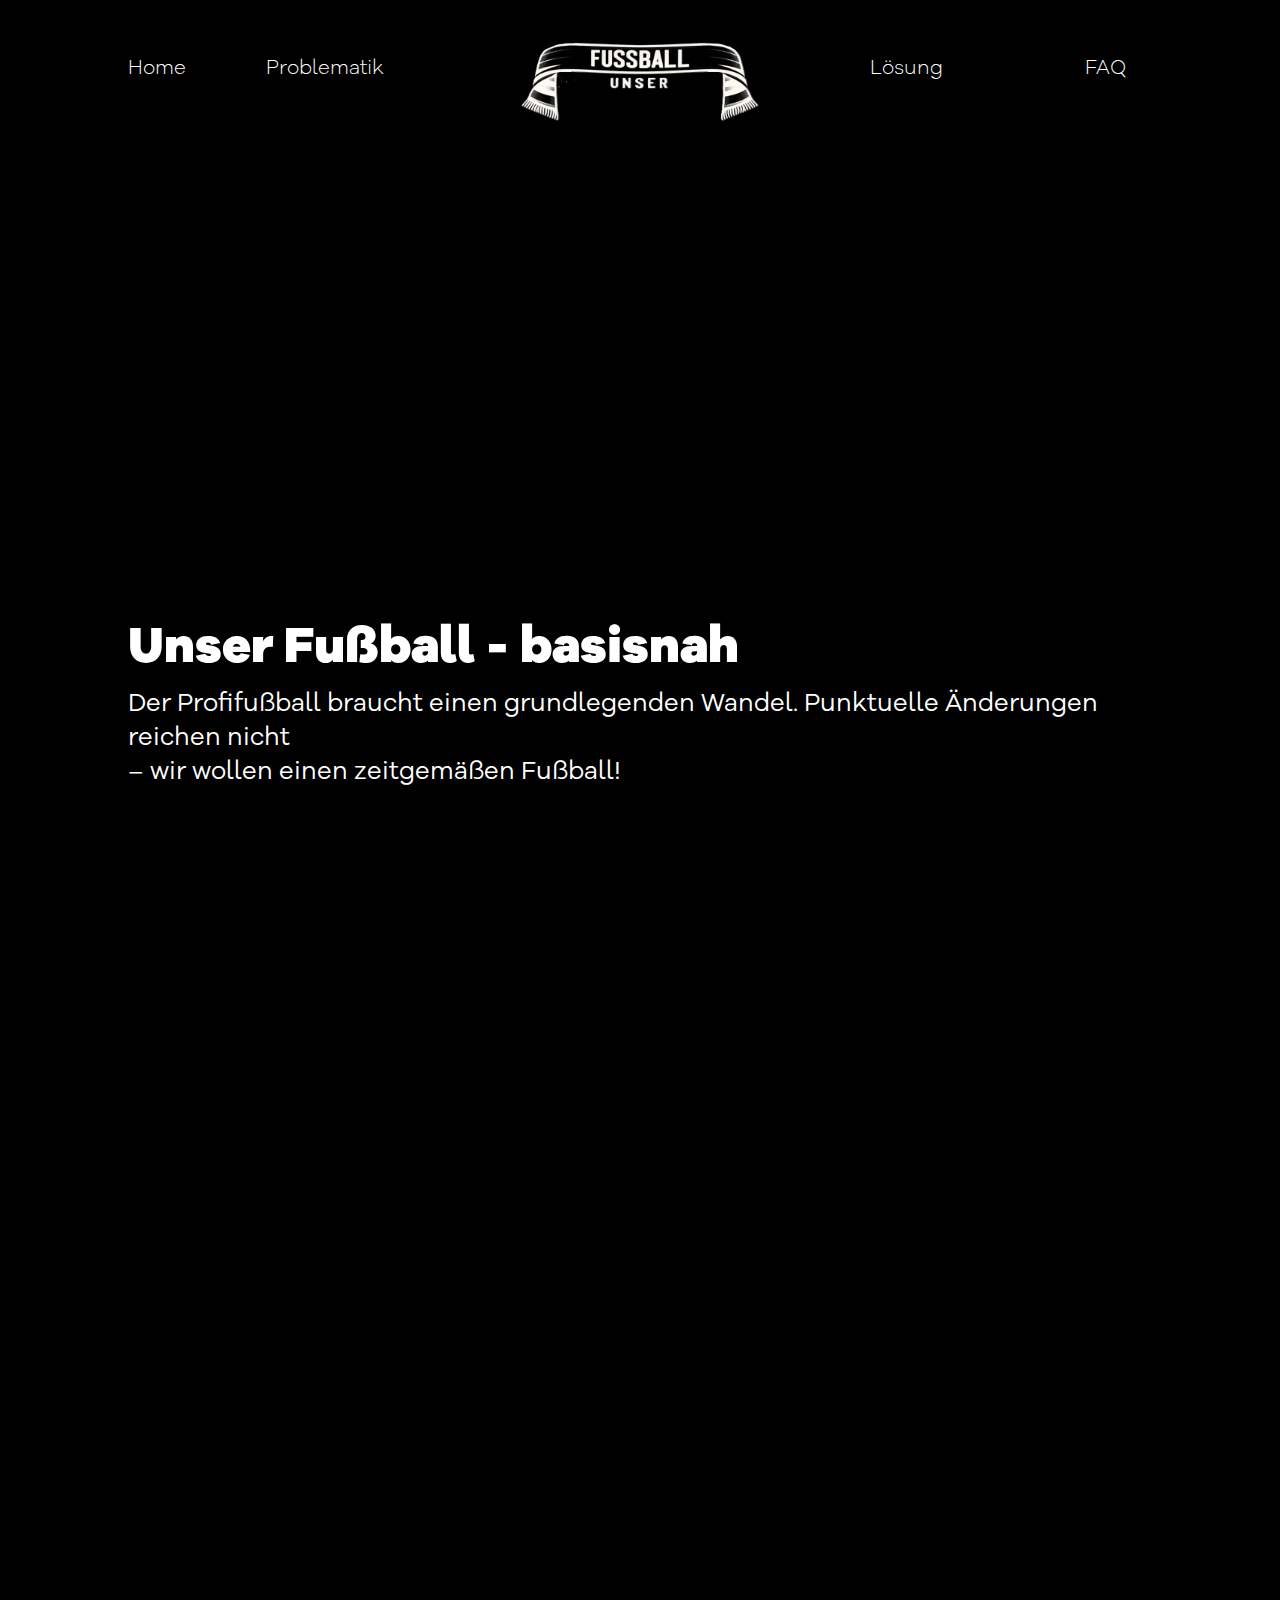
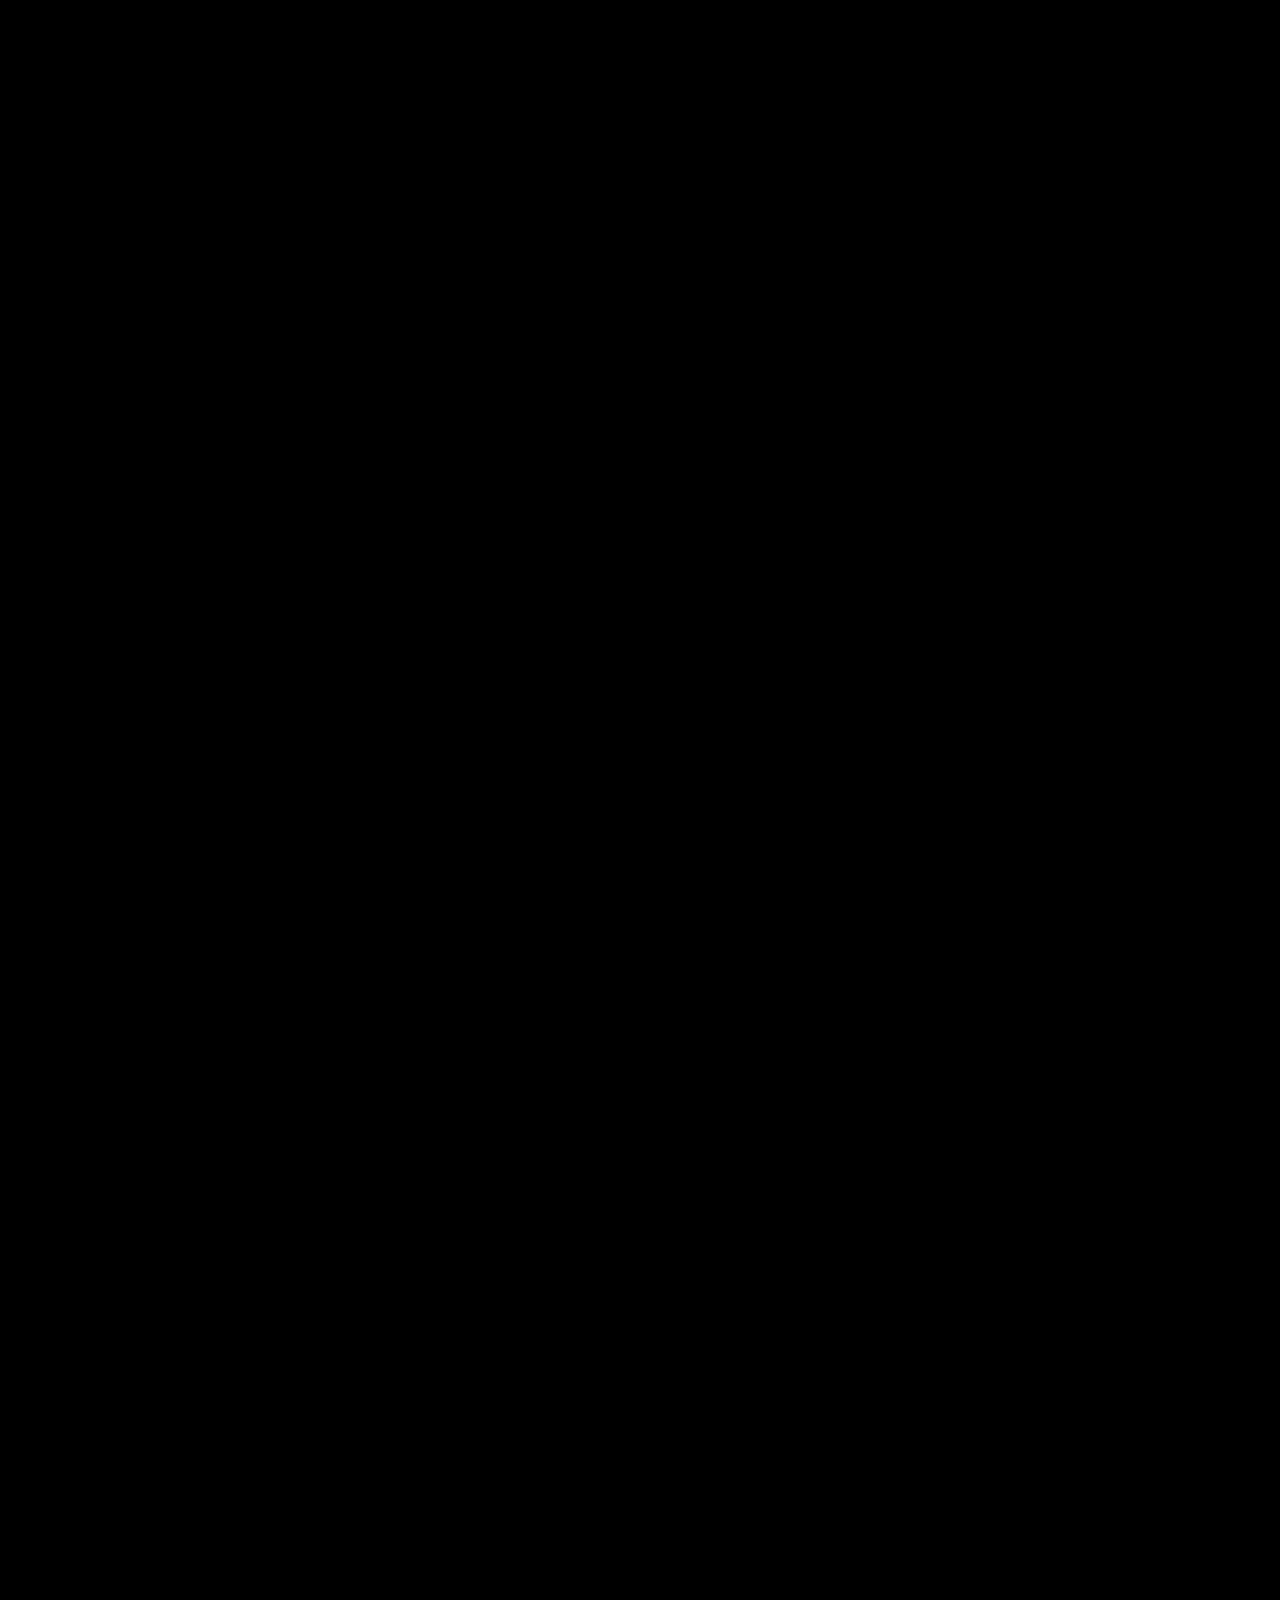
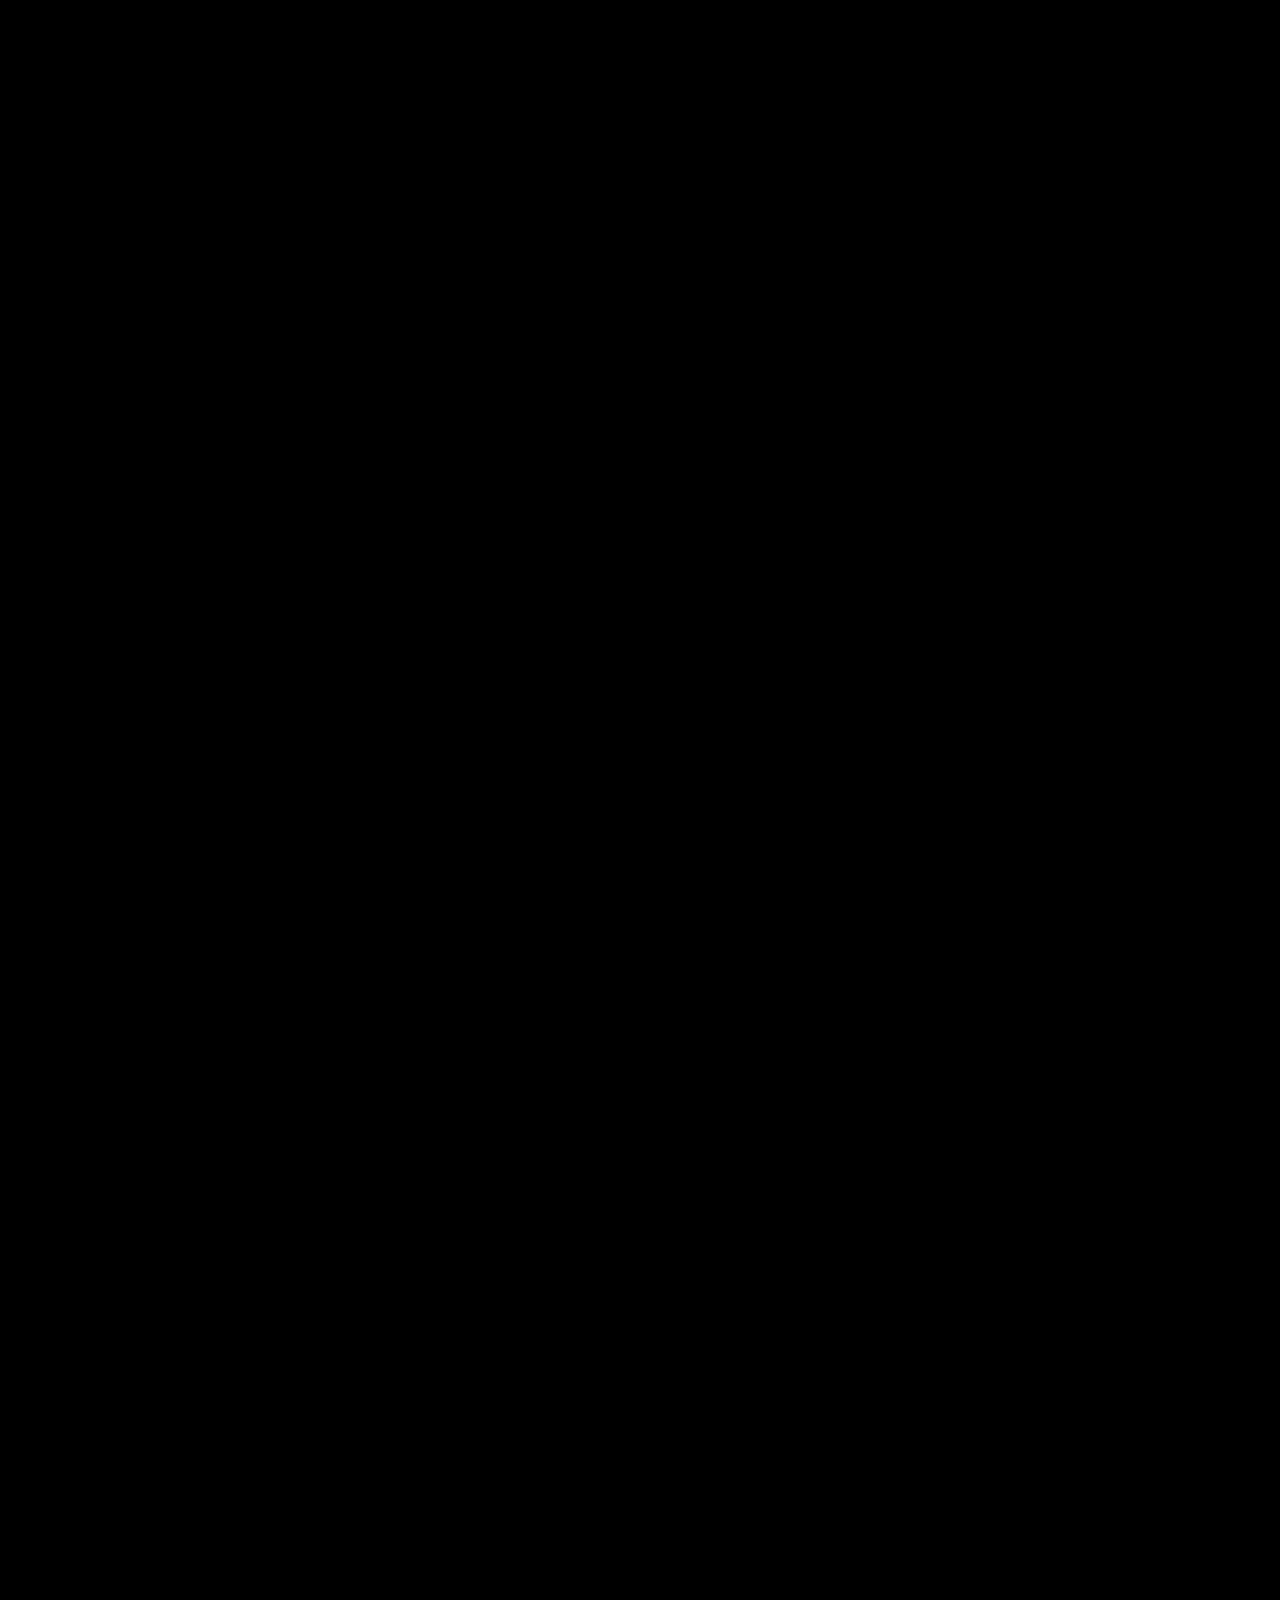
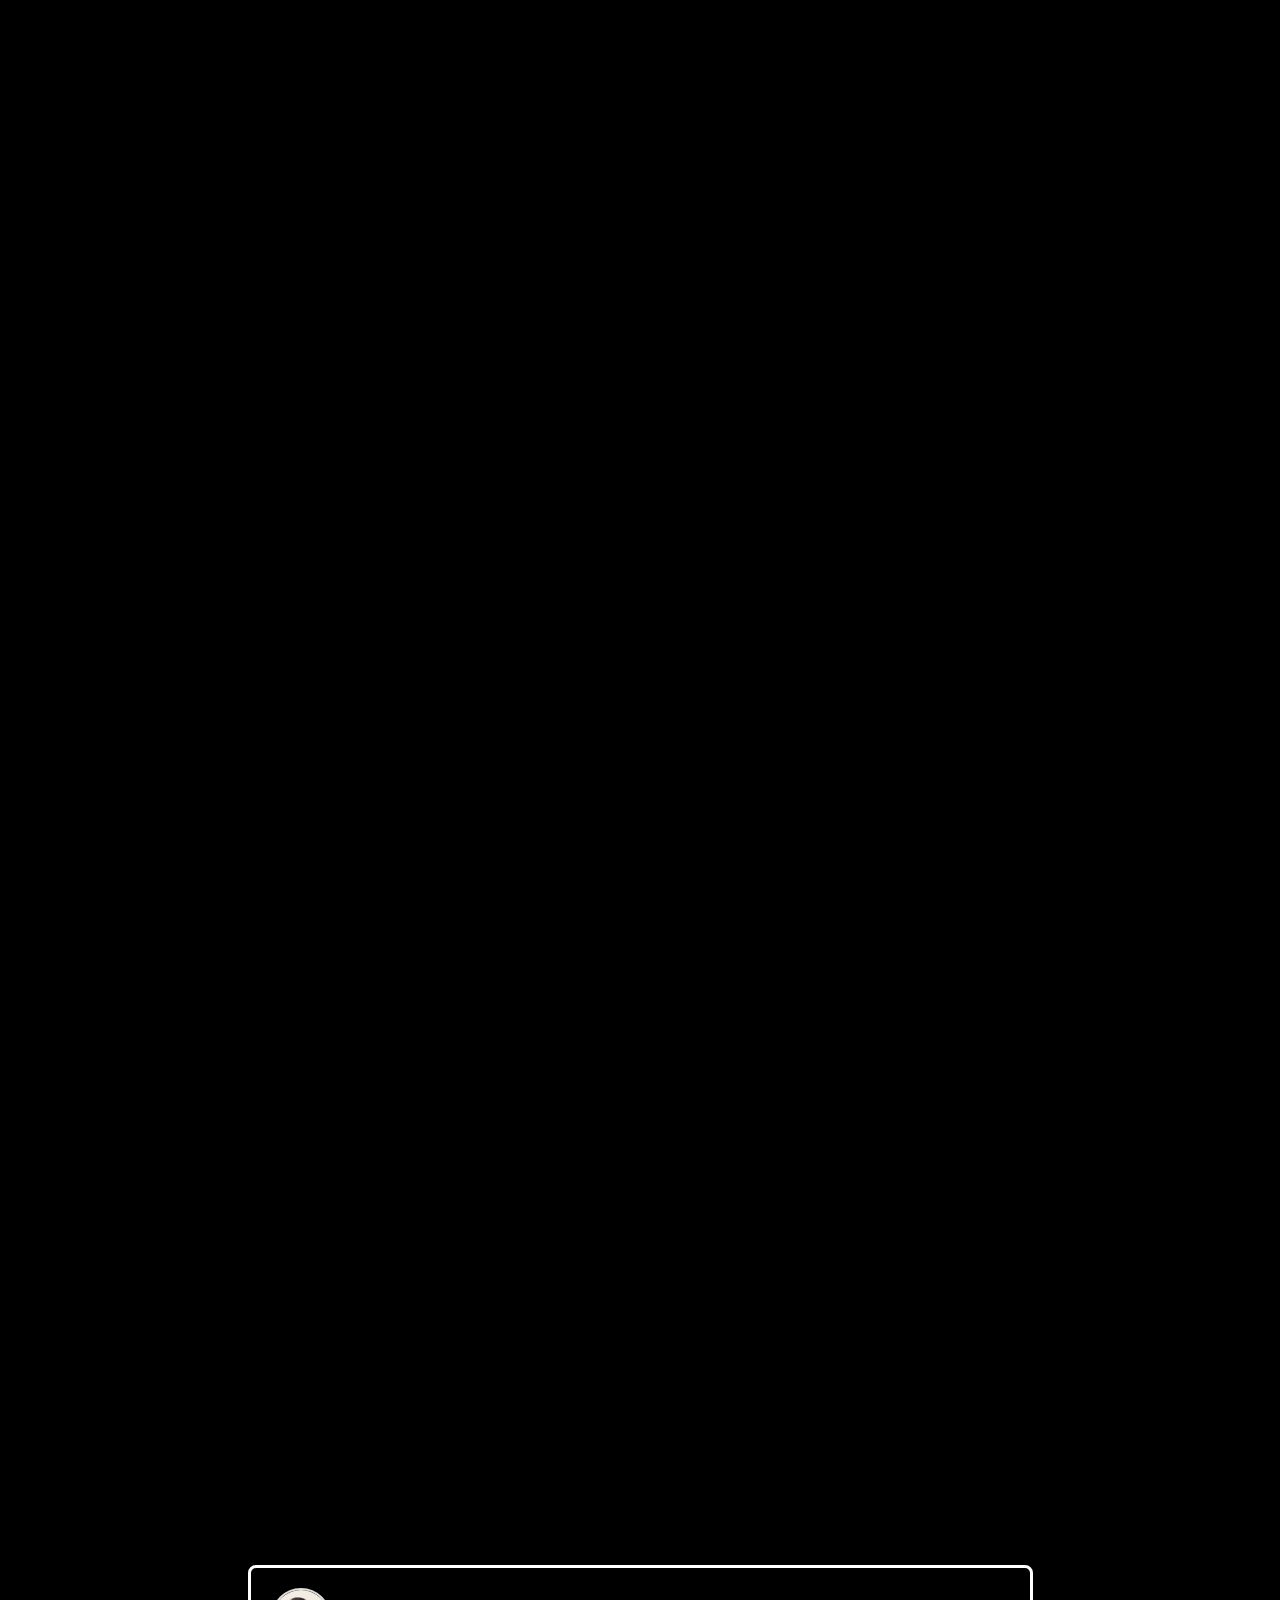
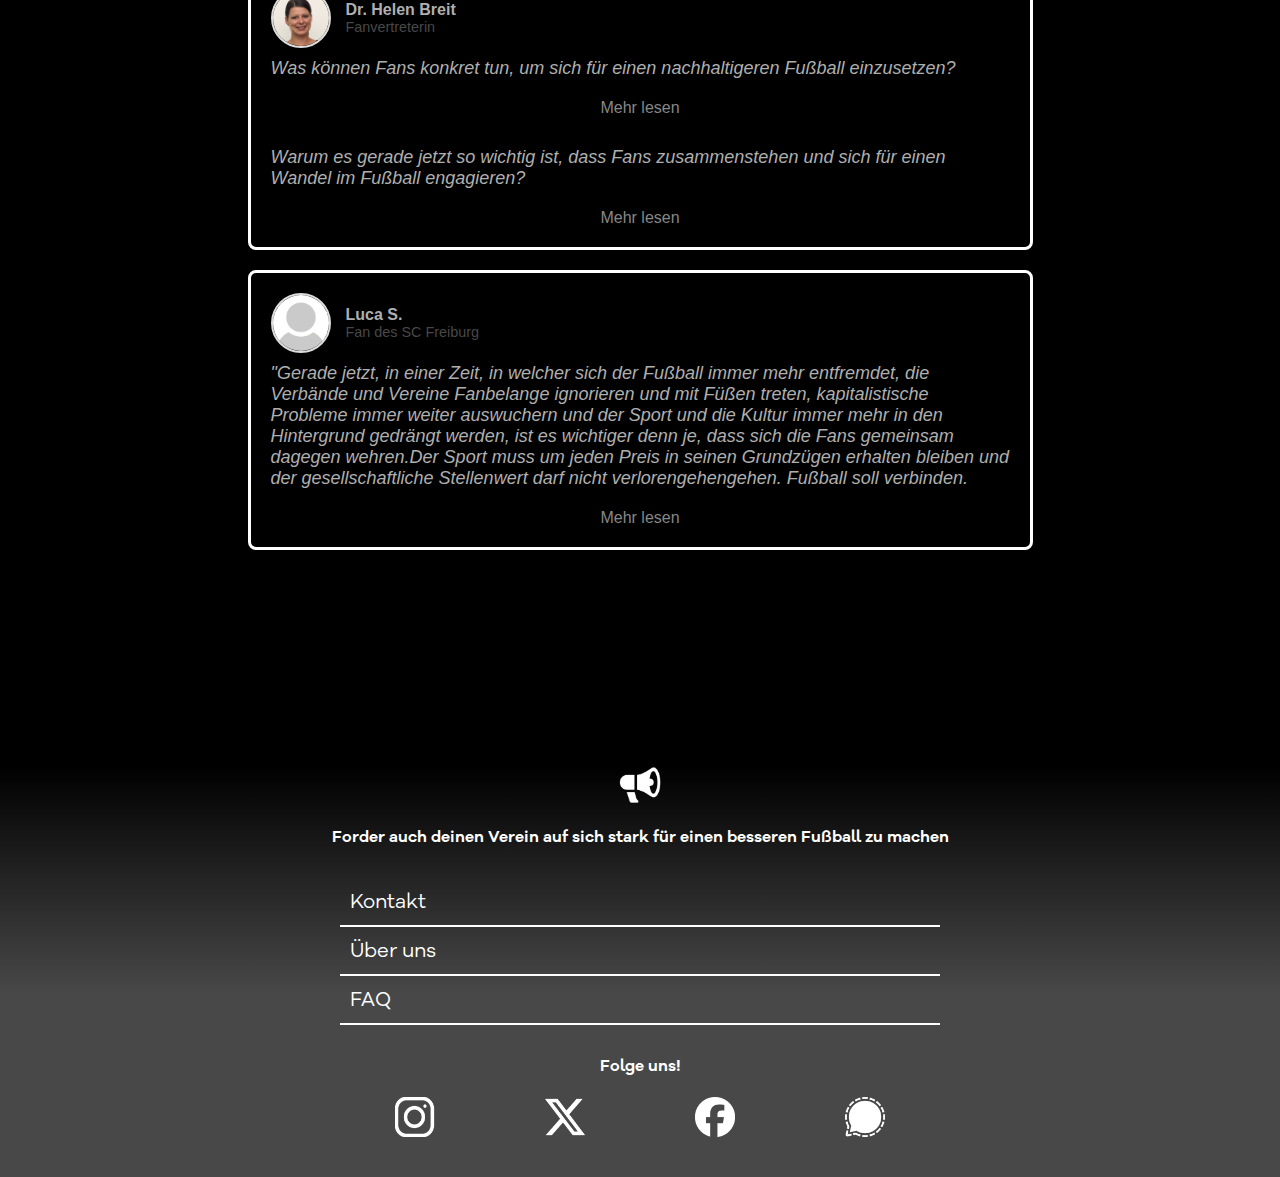
==== commit de8e9020: "added statement from expert Helen Breit" ====
--- a/index.html
+++ b/index.html
@@ -332,34 +332,11 @@
         </div>
         <div class="quote-content">
             <p class="quote">
-                Zu der Frage, warum es gerade jetzt so wichtig ist,
-                dass Fans zusammenstehen und sich für einen Wandel im Fußball engagieren?
-                <br><br>
-                "Weil sich Fußball nicht außerhalb der gesellschaftlichen Entwicklungen
-                vollzieht, sondern Teil davon ist. Wenn wir den Fußball so erhalten wollen,
-                wie er ist und vielleicht noch etwas zugänglicher, gerechter
-                und wirtschaftlich wie ökologisch nachhaltiger haben wollen,
-                müssen wir uns jetzt dafür einsetzen. Sonst drohen wir zumindest den Fußball,
-                den wir als Fans lieben, langfristig zu verlieren."
-            </p>
-        </div>
-    </div>
-
-    <div class="fan-statement">
-        <div class="fan-info">
-            <img src="PNG/helen-breit.jpg" alt="Foto des Fanvertreters" class="fan-photo">
-            <div class="fan-details">
-                <p class="fan-name">Dr. Helen Breit</p>
-                <p class="fan-role">Fanvertreterin</p>
-            </div>
-        </div>
-        <div class="quote-content">
-            <p class="quote">
-                <span class="short-text">
-                    Auf die Frage, was können Fans konkret tun, um sich für einen nachhaltigeren Fußball einzusetzen?
-                    <br><br>
+                <span class="question-short-text">
+                    Was können Fans konkret tun, um sich für einen nachhaltigeren Fußball einzusetzen?
                 </span>
                 <span class="full-text read-more">
+                    <br><br>
                     "Die Frage ist für mich eher:
                     Was können Fußballfans tun, damit die Vereine und Verbände
                     auf einen nachhaltigen Fußball in allen Dimensionen setzen?
@@ -385,6 +362,22 @@
                     den Druck für Vereine und Verbände hoch zu halten."
                 </span>
             </p>
+            <button class="read-more-button" style="margin-bottom: 30px; margin-top: 10;">Mehr lesen</button>
+            <p class="quote">
+                <span class="question-short-text">
+                    Warum es gerade jetzt so wichtig ist,
+                    dass Fans zusammenstehen und sich für einen Wandel im Fußball engagieren?
+                </span>
+                <span class="full-text read-more">
+                    <br><br>
+                    "Weil sich Fußball nicht außerhalb der gesellschaftlichen Entwicklungen
+                    vollzieht, sondern Teil davon ist. Wenn wir den Fußball so erhalten wollen,
+                    wie er ist und vielleicht noch etwas zugänglicher, gerechter
+                    und wirtschaftlich wie ökologisch nachhaltiger haben wollen,
+                    müssen wir uns jetzt dafür einsetzen. Sonst drohen wir zumindest den Fußball,
+                    den wir als Fans lieben, langfristig zu verlieren."
+                </span>
+            </p>
             <button class="read-more-button">Mehr lesen</button>
         </div>
     </div>
@@ -405,13 +398,12 @@
                     weiter auswuchern
                     und der Sport und die Kultur immer mehr in den Hintergrund gedrängt werden, ist es wichtiger denn
                     je,
-                    dass sich die Fans gemeinsam dagegen wehren.</span>
+                    dass sich die Fans gemeinsam dagegen wehren.Der Sport muss um jeden Preis in seinen Grundzügen erhalten bleiben
+                    und der gesellschaftliche Stellenwert darf nicht verlorengehengehen. Fußball soll verbinden.</span>
                 <span class="full-text read-more">
-                    <br>
-                    Der Sport muss um jeden Preis in seinen Grundzügen erhalten bleiben
-                    und der gesellschaftliche Stellenwert darf nicht verlorengehengehen.
-                    Fußball soll verbinden. Vereine sollen sich ihrer sozialen Aufgabe wieder bewusst werden,
-                    dass jede:r ein Teil davon sein kann. <br>Fußball lebt von seiner lebendigen und bunten Fankultur.
+                    <br>                
+                    Vereine sollen sich ihrer sozialen Aufgabe wieder bewusst werden,
+                    dass jede:r ein Teil davon sein kann.Fußball lebt von seiner lebendigen und bunten Fankultur.
                     Dass die Fankurven Deutschlands eine gewisse Macht haben, wenn sie zusammenarbeiten,
                     hat sich erst kürzlich bei den Protesten gegen einen möglichen Investoreneinstieg bei der DFL
                     gezeigt.
@@ -426,7 +418,7 @@
                     laut gegen jegliche Form der Diskriminierung und laut gegen Nazis.
                     Um es abschließend noch einmal mit Christian Streichs Worten zu sagen:
                     „Ein Verein gehört nicht einem Menschen - er gehört den Menschen und Mitgliedern, die sich mit ihm
-                    identifizieren“."
+                    identifizieren."
                 </span>
             </p>
             <button id="toggle-text" class="read-more-button">Mehr lesen</button>
--- a/CSS/style.css
+++ b/CSS/style.css
@@ -124,7 +124,7 @@
 }
 
 #calltoaction button a {
-    font-weight: 400;
+    /*font-weight: 400;*/
 }
 
 #calltoaction button:hover {
@@ -140,13 +140,21 @@
 
 .fan-statement {
     background-color: #000000; 
-    border: 3px solid #ffffff;
+    border: 3px solid white;
     padding: 20px;
     border-radius: 8px;
     width: 67%;
     max-width: 785px;
     margin: 20px auto;
     font-family: Arial, sans-serif;
+}
+
+.question-short-text{
+    /*color: white;*/
+}
+
+.fan-statement{
+    min-height: 270px;
 }
 
 .quote {
@@ -180,12 +188,12 @@
 .fan-name {
     font-weight: bold;
     font-size: 1rem;
-    color: #484848;
+    color: #afafaf;
 }
 
 .fan-role {
     font-size: 0.9rem;
-    color: #333;
+    color: #484848;
 }
 
 .read-more {
@@ -200,7 +208,7 @@
     cursor: pointer; 
     font-size: 16px; 
     display: block; 
-    margin: 10px auto 0; 
+    margin: 20px auto 0; 
     text-align: center; 
 }
 
